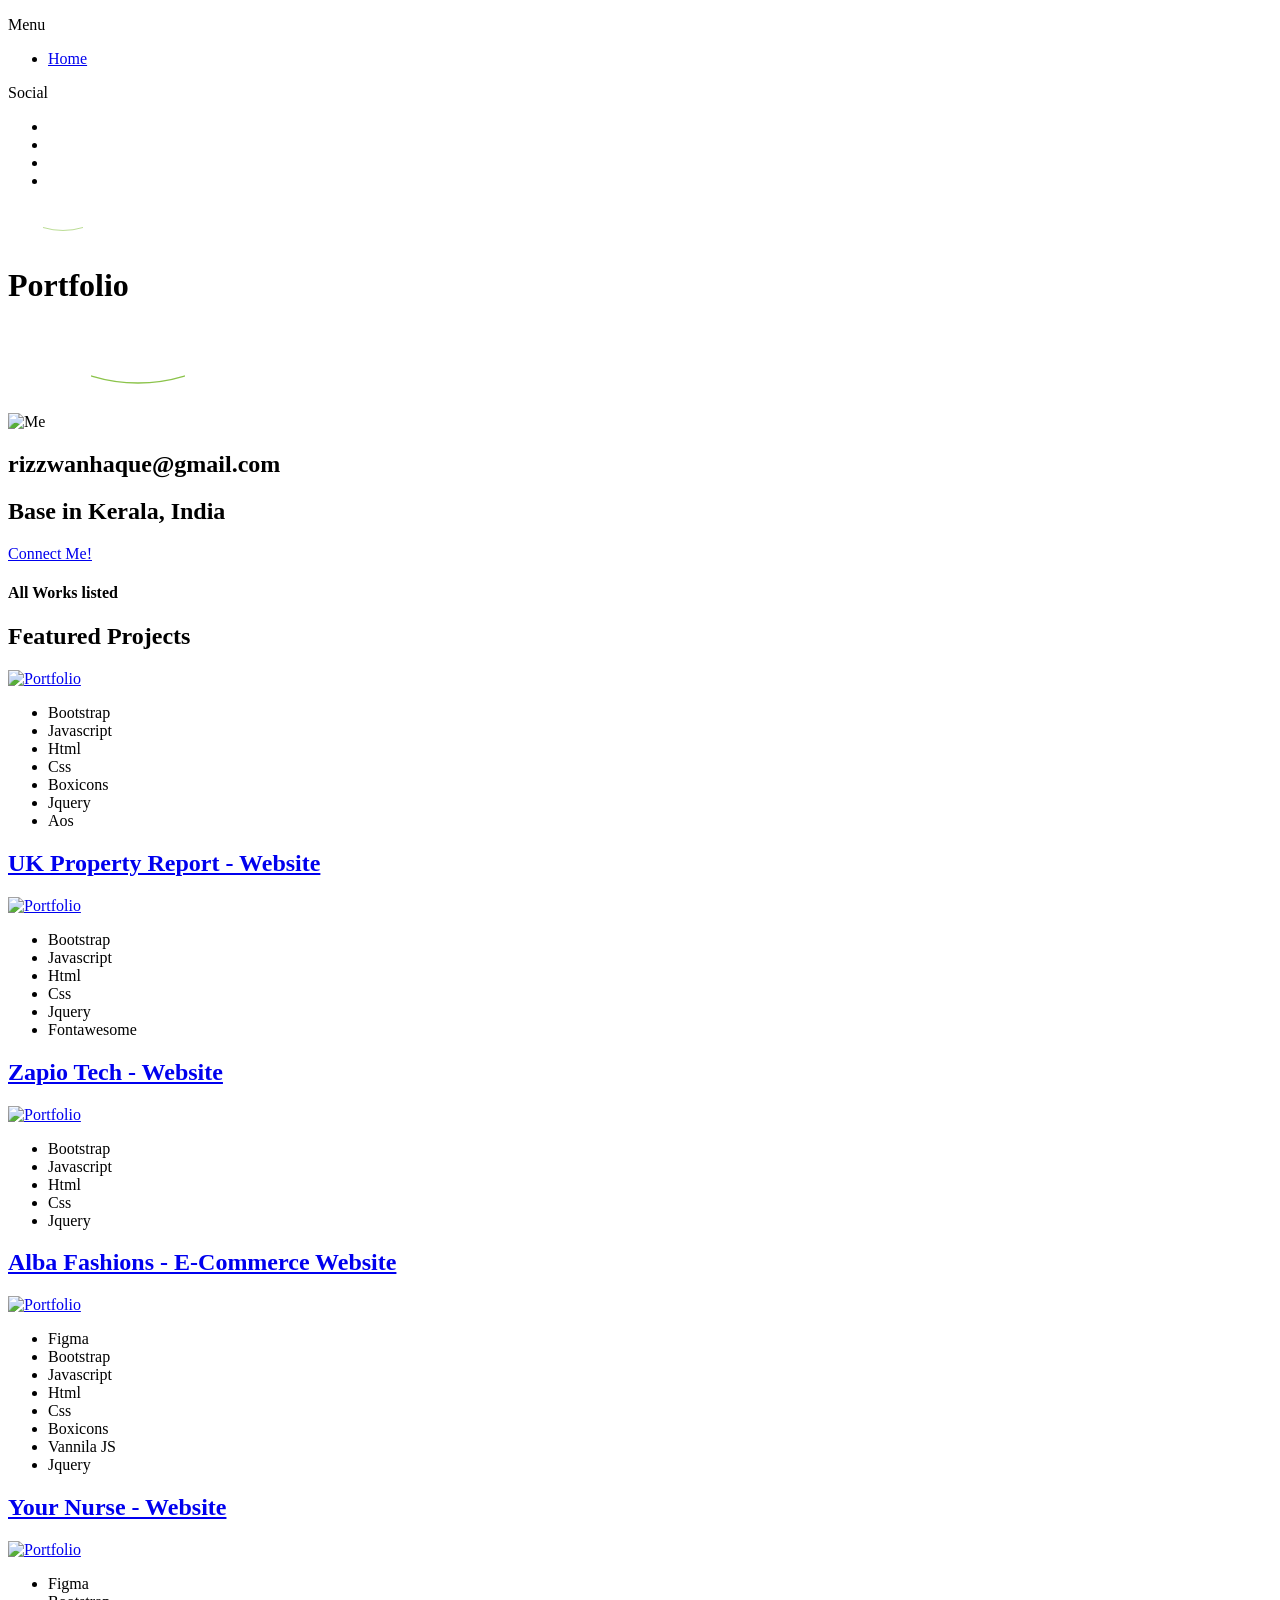
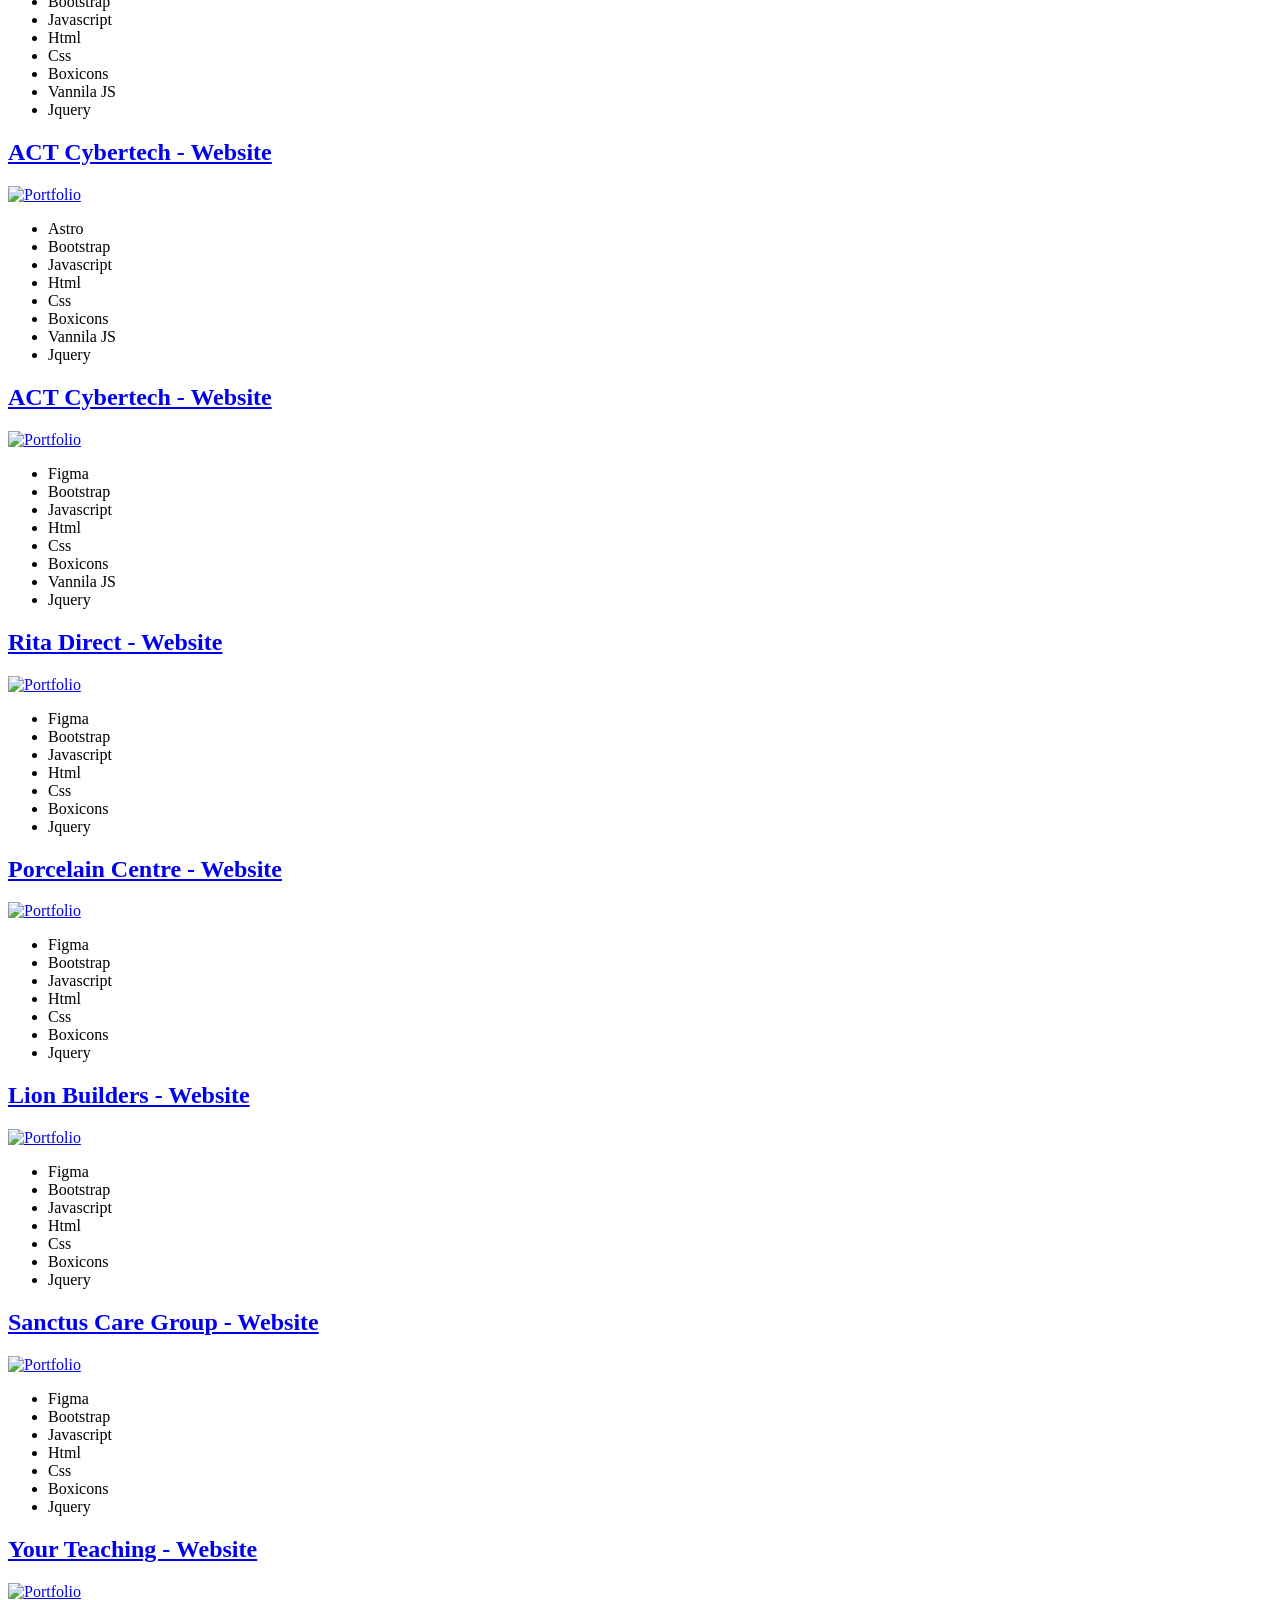
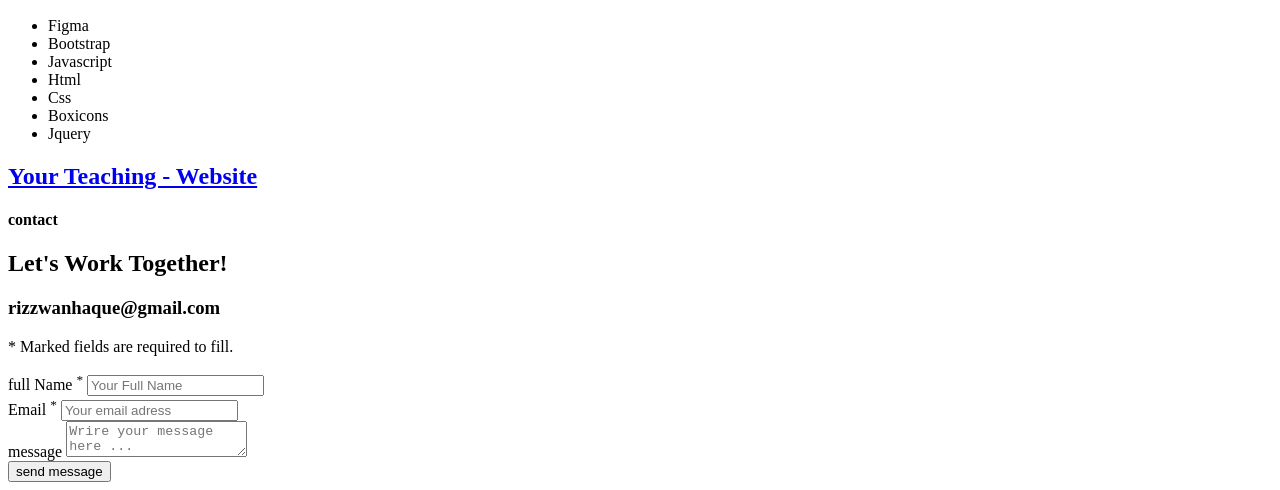
==== all-works.html @ bae203f4 "Add files via upload" ====
<!DOCTYPE html>
<html lang="en">


<head>
    <meta charset="UTF-8">
    <meta http-equiv="X-UA-Compatible" content="IE=edge">
    <meta name="viewport" content="width=device-width, initial-scale=1.0">
    <title>Rizwan Haque</title>
    <link rel="icon" type="image/x-icon" href="assets/images/favicon.png">

    <!-- Font -->
    <link rel="preconnect" href="https://fonts.googleapis.com/">
    <link rel="preconnect" href="https://fonts.gstatic.com/" crossorigin>
    <link href="https://fonts.googleapis.com/css2?family=Inter:wght@100;200;300;400;500;600;700;800;900&amp;display=swap" rel="stylesheet">

    <!-- Stylesheet -->
    <link rel="stylesheet" href="../../../maxst.icons8.com/vue-static/landings/line-awesome/line-awesome/1.3.0/css/line-awesome.min.css">
    <link href="assets/css/bootstrap.min.css" rel="stylesheet">
    <link rel="stylesheet" href="assets/css/owl.carousel.min.css">
    <link rel="stylesheet" href="assets/css/owl.theme.default.min.css">
    <link rel="stylesheet" href="assets/css/animate.min.css">
    <link rel="stylesheet" href="assets/css/smooth-scrollbar.css">
    <link rel="stylesheet" href="assets/css/lightbox.min.css">

    <link rel="stylesheet" href="assets/css/style.css">
    <link rel="stylesheet" href="assets/css/responsive.css">

</head>
<body class="home6-page">

    <div class="page-loader">
        <div class="bounceball"></div>
    </div>

    <span class="icon-menu">
        <span class="bar"></span>
        <span class="bar"></span>
    </span>


    <div class="responsive-sidebar-menu">
        <div class="overlay"></div>
        <div class="sidebar-menu-inner">
            <div class="menu-wrap">
                <p>Menu</p>
                <ul class="menu scroll-nav-responsive d-flex">
                    <li>
                        <a class="scroll-to" href="index.html">
                            <i class="las la-home"></i> <span>Home</span>
                        </a>
                    </li>
                   
                </ul>
            </div>

            <div class="sidebar-social">
                <p>Social</p>
                <ul class="social-links d-flex align-items-center">
                    <li>
                        <a href="https://www.linkedin.com/in/rizwanul-haque-821b22194/"><i class="lab la-linkedin"></i></a>
                    </li>
                    <li>
                        <a href="https://www.behance.net/rizwanriz1"><i class="lab la-behance-square"></i></a> 
                    </li>
                    <li>
                        <a href="https://www.instagram.com/rizzwan_haque/"><i class="lab la-instagram"></i></a>
                    </li>
                    <li>
                        <a href="https://www.facebook.com/riswan.wan.92560/"><i class="lab la-facebook-square"></i></a>
                    </li>
                </ul>
            </div>
        </div>
    </div>

    

    <div class="left-sidebar">
        <div class="sidebar-header d-flex align-items-center justify-content-between">

   <a href="index.html">

           <svg width="110"  viewBox="0 0 560 180" xmlns="http://www.w3.org/2000/svg">

  <!-- Rizwan Signature -->
  <text x="50%" y="90"
        text-anchor="middle"
        fill="#fff"
        font-size="72"
        font-family="Brush Script MT, Segoe Script, cursive"
        font-weight="500">
    Rizwan
  </text>


  <path d="M180 110 Q280 140 380 110"
        stroke="#8BC34A"
        stroke-width="3"
        fill="none"
        stroke-linecap="round"/>

 
  <text x="50%" y="145"
        text-anchor="middle"
        fill="#6B7280"
        font-size="16"
        font-family="Poppins, Arial, sans-serif"
        letter-spacing="4">

  </text>

</svg>
    </a>      

<h1>Portfolio</h1>
<!-- <span class="designation">Framer Designer & Developer</span> -->
        </div>
        
    </div>

    <main class="drake-main">
        <div id="smooth-wrapper">
            <div id="smooth-content">

                <div class="left-sidebar">
                    <div class="sidebar-header d-flex align-items-center justify-content-between">

                        <a href="index.html">
                        <svg width="260"  viewBox="0 0 560 180" xmlns="http://www.w3.org/2000/svg">

  <!-- Rizwan Signature -->
  <text x="50%" y="90"
        text-anchor="middle"
        fill="#fff"
        font-size="72"
        font-family="Brush Script MT, Segoe Script, cursive"
        font-weight="500">
    Rizwan
  </text>


  <path d="M180 110 Q280 140 380 110"
        stroke="#8BC34A"
        stroke-width="3"
        fill="none"
        stroke-linecap="round"/>

 
  <text x="50%" y="145"
        text-anchor="middle"
        fill="#6B7280"
        font-size="16"
        font-family="Poppins, Arial, sans-serif"
        letter-spacing="4">

  </text>

</svg>
   </a>                   
                    </div>
                    <img class="me" src="assets/images/me.jpg" alt="Me">
                         <h2 class="email">rizzwanhaque@gmail.com</h2>
        <h2 class="address">Base in Kerala, India</h2>
                    <!-- <p class="copyright">&copy; </p> -->
      
                    <a href="#contact" class="theme-btn">
                        <i class="las la-envelope"></i> Connect Me!
                    </a>
                </div>

            
        
        
        
        
                
        
        
                <section class="portfolio-area page-section scroll-to-page" id="portfolio">
                    <div class="custom-container">
                        <div class="portfolio-content content-width">
                            <div class="section-header">
                                <h4 class="subtitle scroll-animation" data-animation="fade_from_left">
                                    <i class="las la-grip-vertical"></i> All Works listed
                                </h4>
                                <h1 class="scroll-animation" data-animation="fade_from_bottom">Featured <span>Projects</span></h1>
                            </div>
        
                            <div class="row portfolio-items">
                                <div class="col-md-12 scroll-animation" data-animation="fade_from_bottom">
                                    <div class="portfolio-item portfolio-full">
                                        <div class="portfolio-item-inner">
                                            <a href="https://www.ukpropertyreports.com/" target="_blank">
                                                <img src="assets/images/portfolio1.webp" alt="Portfolio">
                                            </a>
        
                                            <ul class="portfolio-categories">
                                                <li>
                                                    <span>Bootstrap</span>
                                                </li>
                                                <li>
                                                    <span>Javascript</span>
                                                </li>
                                                  <li>
                                                    <span>Html</span>
                                                </li>
                                                <li>
                                                    <span>Css</span>
                                                </li>
                                                  <li>
                                                    <span>Boxicons</span>
                                                </li>
                                                <li>
                                                    <span>Jquery</span>
                                                </li>
                                                 <li>
                                                    <span>Aos</span>
                                                </li>
                                            </ul>
                                        </div>
                                        <h2><a href="https://www.ukpropertyreports.com/" target="_blank">UK Property Report - Website</a></h2>
                                    </div>
                                </div>
        
        

 <div class="col-md-12 scroll-animation" data-animation="fade_from_right">
                                    <div class="portfolio-item portfolio-full">
                                        <div class="portfolio-item-inner">
                                            <a href="https://zapiotech.com/" target="_blank">
                                                <img src="assets/images/portfolio2.webp" alt="Portfolio">
                                            </a>
        
                                            <ul class="portfolio-categories">
                                                <li>
                                                    <span>Bootstrap</span>
                                                </li>
                                                <li>
                                                    <span>Javascript</span>
                                                </li>
                                                  <li>
                                                    <span>Html</span>
                                                </li>
                                                <li>
                                                    <span>Css</span>
                                                </li>
                                    
                                                <li>
                                                    <span>Jquery</span>
                                                </li>
                                                 <li>
                                                    <span>Fontawesome</span>
                                                </li>
                                            </ul>
                                        </div>
                                        <h2><a href="https://zapiotech.com/" target="_blank">Zapio Tech - Website</a></h2>
                                    </div>
                                </div>


 <div class="col-md-12 scroll-animation" data-animation="fade_from_left">
                                    <div class="portfolio-item portfolio-full">
                                        <div class="portfolio-item-inner">
                                            <a href="https://albafashions.com/" target="_blank"> 
                                                <img src="assets/images/portfolio3.webp" alt="Portfolio">
                                            </a>
        
                                            <ul class="portfolio-categories">
                                                <li>
                                                    <span>Bootstrap</span>
                                                </li>
                                                <li>
                                                    <span>Javascript</span>
                                                </li>
                                                  <li>
                                                    <span>Html</span>
                                                </li>
                                                <li>
                                                    <span>Css</span>
                                                </li>
                                         
                                                <li>
                                                    <span>Jquery</span>
                                                </li>
                                                
                                            </ul>
                                        </div>
                                        <h2><a href="https://albafashions.com/" target="_blank">Alba Fashions - E-Commerce Website</a></h2>
                                    </div>
                                </div>





                            <div class="col-md-12 scroll-animation" data-animation="fade_from_right">
                                    <div class="portfolio-item portfolio-full">
                                        <div class="portfolio-item-inner">
                                            <a href="https://www.yournurse.co.uk/" target="_blank"> 
                                                <img src="assets/images/portfolio4.webp" alt="Portfolio">
                                            </a>
        
                                            <ul class="portfolio-categories">
                                                 <li>
                                                    <span>Figma</span>
                                                </li>
                                                <li>
                                                    <span>Bootstrap</span>
                                                </li>
                                                <li>
                                                    <span>Javascript</span>
                                                </li>
                                                  <li>
                                                    <span>Html</span>
                                                </li>
                                                <li>
                                                    <span>Css</span>
                                                </li>
                                            <li>
                                                    <span>Boxicons</span>
                                                </li>
                                                 <li>
                                                    <span>Vannila JS</span>
                                                </li>
                                                <li>
                                                    <span>Jquery</span>
                                                </li>
                                                
                                            </ul>
                                        </div>
                                        <h2><a href="https://www.yournurse.co.uk/" target="_blank">Your Nurse - Website</a></h2>
                                    </div>
                                </div>    

                            <div class="col-md-12 scroll-animation" data-animation="fade_from_left">
                                    <div class="portfolio-item portfolio-full">
                                        <div class="portfolio-item-inner">
                                            <a href="https://actcybertech.com/" target="_blank"> 
                                                <img src="assets/images/portfolio5.webp" alt="Portfolio">
                                            </a>
        
                                            <ul class="portfolio-categories">
                                                <li>
                                                    <span>Figma</span>
                                                </li>

                                                <li>
                                                    <span>Bootstrap</span>
                                                </li>
                                                <li>
                                                    <span>Javascript</span>
                                                </li>
                                                  <li>
                                                    <span>Html</span>
                                                </li>
                                                <li>
                                                    <span>Css</span>
                                                </li>
                                            <li>
                                                    <span>Boxicons</span>
                                                </li>
                                                 <li>
                                                    <span>Vannila JS</span>
                                                </li>
                                                <li>
                                                    <span>Jquery</span>
                                                </li>
                                                
                                            </ul>
                                        </div>
                                        <h2><a href="https://actcybertech.com/" target="_blank">ACT Cybertech - Website</a></h2>
                                    </div>
                                </div>    



<div class="col-md-12 scroll-animation" data-animation="fade_from_left">
                                    <div class="portfolio-item portfolio-full">
                                        <div class="portfolio-item-inner">
                                            <a href="https://www.designdirect.io/" target="_blank"> 
                                                <img src="assets/images/portfolio12.webp" alt="Portfolio">
                                            </a>
        
                                            <ul class="portfolio-categories">
                                               
                                                   <li>
                                                    <span>Astro</span>
                                                </li>

                                                <li>
                                                    <span>Bootstrap</span>
                                                </li>
                                                <li>
                                                    <span>Javascript</span>
                                                </li>
                                                  <li>
                                                    <span>Html</span>
                                                </li>
                                                <li>
                                                    <span>Css</span>
                                                </li>
                                            <li>
                                                    <span>Boxicons</span>
                                                </li>
                                                 <li>
                                                    <span>Vannila JS</span>
                                                </li>
                                                <li>
                                                    <span>Jquery</span>
                                                </li>
                                                
                                            </ul>
                                        </div>
                                        <h2><a href="https://www.designdirect.io/" target="_blank">ACT Cybertech - Website</a></h2>
                                    </div>
                                </div>   


                                <div class="col-md-12 scroll-animation" data-animation="fade_from_right">
                                    <div class="portfolio-item portfolio-full">
                                        <div class="portfolio-item-inner">
                                            <a href="https://www.ritadirect.com/" target="_blank"> 
                                                <img src="assets/images/portfolio6.webp" alt="Portfolio">
                                            </a>
        
                                            <ul class="portfolio-categories">
                                                <li>
                                                    <span>Figma</span>
                                                </li>

                                                <li>
                                                    <span>Bootstrap</span>
                                                </li>
                                                <li>
                                                    <span>Javascript</span>
                                                </li>
                                                  <li>
                                                    <span>Html</span>
                                                </li>
                                                <li>
                                                    <span>Css</span>
                                                </li>
                                            <li>
                                                    <span>Boxicons</span>
                                                </li>
                                                 <li>
                                                    <span>Vannila JS</span>
                                                </li>
                                                <li>
                                                    <span>Jquery</span>
                                                </li>
                                                
                                            </ul>
                                        </div>
                                        <h2><a href="https://www.ritadirect.com/" target="_blank">Rita Direct - Website</a></h2>
                                    </div>
                                </div>   






                                <div class="col-md-12 scroll-animation" data-animation="fade_from_left">
                                    <div class="portfolio-item portfolio-full">
                                        <div class="portfolio-item-inner">
                                            <a href="#" target="_blank"> 
                                                <img src="assets/images/portfolio7.webp" alt="Portfolio">
                                            </a>
        
                                            <ul class="portfolio-categories">
                                                <li>
                                                    <span>Figma</span>
                                                </li>

                                                <li>
                                                    <span>Bootstrap</span>
                                                </li>
                                                <li>
                                                    <span>Javascript</span>
                                                </li>
                                                  <li>
                                                    <span>Html</span>
                                                </li>
                                                <li>
                                                    <span>Css</span>
                                                </li>
                                            <li>
                                                    <span>Boxicons</span>
                                                </li>
                                              
                                                <li>
                                                    <span>Jquery</span>
                                                </li>
                                                
                                            </ul>
                                        </div>
                                        <h2><a href="#" target="_blank">Porcelain Centre - Website</a></h2>
                                    </div>
                                </div>   








     <div class="col-md-12 scroll-animation" data-animation="fade_from_right">
                                    <div class="portfolio-item portfolio-full">
                                        <div class="portfolio-item-inner">
                                            <a href="#" target="_blank"> 
                                                <img src="assets/images/portfolio8.webp" alt="Portfolio">
                                            </a>
        
                                            <ul class="portfolio-categories">
                                                <li>
                                                    <span>Figma</span>
                                                </li>

                                                <li>
                                                    <span>Bootstrap</span>
                                                </li>
                                                <li>
                                                    <span>Javascript</span>
                                                </li>
                                                  <li>
                                                    <span>Html</span>
                                                </li>
                                                <li>
                                                    <span>Css</span>
                                                </li>
                                            <li>
                                                    <span>Boxicons</span>
                                                </li>
                                               
                                                <li>
                                                    <span>Jquery</span>
                                                </li>
                                                
                                            </ul>
                                        </div>
                                        <h2><a href="#" target="_blank">Lion Builders - Website</a></h2>
                                    </div>
                                </div>   




<div class="col-md-12 scroll-animation" data-animation="fade_from_left">
                                    <div class="portfolio-item portfolio-full">
                                        <div class="portfolio-item-inner">
                                            <a href="https://sanctuscare.co.uk/" target="_blank"> 
                                                <img src="assets/images/portfolio11.webp" alt="Portfolio">
                                            </a>
        
                                            <ul class="portfolio-categories">
                                                <li>
                                                    <span>Figma</span>
                                                </li>

                                                <li>
                                                    <span>Bootstrap</span>
                                                </li>
                                                <li>
                                                    <span>Javascript</span>
                                                </li>
                                                  <li>
                                                    <span>Html</span>
                                                </li>
                                                <li>
                                                    <span>Css</span>
                                                </li>
                                            <li>
                                                    <span>Boxicons</span>
                                                </li>
                                               
                                                <li>
                                                    <span>Jquery</span>
                                                </li>
                                                
                                            </ul>
                                        </div>
                                        <h2><a href="https://sanctuscare.co.uk/" target="_blank">Sanctus Care Group - Website</a></h2>
                                    </div>
                                </div>   


                           
     <div class="col-md-12 scroll-animation" data-animation="fade_from_right">
                                    <div class="portfolio-item portfolio-full">
                                        <div class="portfolio-item-inner">
                                            <a href="https://yourteaching.co.uk/" target="_blank"> 
                                                <img src="assets/images/portfolio10.webp" alt="Portfolio">
                                            </a>
        
                                            <ul class="portfolio-categories">
                                                <li>
                                                    <span>Figma</span>
                                                </li>

                                                <li>
                                                    <span>Bootstrap</span>
                                                </li>
                                                <li>
                                                    <span>Javascript</span>
                                                </li>
                                                  <li>
                                                    <span>Html</span>
                                                </li>
                                                <li>
                                                    <span>Css</span>
                                                </li>
                                            <li>
                                                    <span>Boxicons</span>
                                                </li>
                                               
                                                <li>
                                                    <span>Jquery</span>
                                                </li>
                                                
                                            </ul>
                                        </div>
                                        <h2><a href="https://yourteaching.co.uk/" target="_blank">Your Teaching - Website</a></h2>
                                    </div>
                                </div>   






  
<div class="col-md-12 scroll-animation" data-animation="fade_from_right">
                                    <div class="portfolio-item portfolio-full">
                                        <div class="portfolio-item-inner">
                                            <a href="https://www.labelorbit.co.uk/" target="_blank"> 
                                                <img src="assets/images/portfolio9.webp" alt="Portfolio">
                                            </a>
        
                                            <ul class="portfolio-categories">
                                                <li>
                                                    <span>Figma</span>
                                                </li>

                                                <li>
                                                    <span>Bootstrap</span>
                                                </li>
                                                <li>
                                                    <span>Javascript</span>
                                                </li>
                                                  <li>
                                                    <span>Html</span>
                                                </li>
                                                <li>
                                                    <span>Css</span>
                                                </li>
                                            <li>
                                                    <span>Boxicons</span>
                                                </li>
                                               
                                                <li>
                                                    <span>Jquery</span>
                                                </li>
                                                
                                            </ul>
                                        </div>
                                        <h2><a href="https://www.labelorbit.co.uk/" target="_blank">Your Teaching - Website</a></h2>
                                    </div>
                                </div>   



        
            
                            </div>
        
                        </div>
                    </div>
                </section>
        
        
            

                <section class="contact-area page-section scroll-content" id="contact">
                    <div class="custom-container">
                        <div class="contact-content content-width">
                            <div class="section-header">
                                <h4 class="subtitle scroll-animation" data-animation="fade_from_bottom">
                                    <i class="las la-dollar-sign"></i> contact
                                </h4>
                                <h1 class="scroll-animation" data-animation="fade_from_bottom">Let's Work <span>Together!</span></h1>
                            </div>
                            <h3 class="scroll-animation" data-animation="fade_from_bottom">rizzwanhaque@gmail.com</h3>
                            <p id="required-msg">* Marked fields are required to fill.</p>

                            <form class="contact-form scroll-animation" data-animation="fade_from_bottom" method="POST" action="https://wpriverthemes.com/HTML/drake/mailer.php">
                                <div class="alert alert-success messenger-box-contact__msg" style="display: none" role="alert">
                                    Your message was sent successfully.
                                </div>
                                <div class="row">
                                    <div class="col-md-6">
                                        <div class="input-group">
                                            <label for="full-name">full Name <sup>*</sup></label>
                                            <input type="text" name="full-name" id="full-name" placeholder="Your Full Name">
                                        </div>
                                    </div>
                                    <div class="col-md-6">
                                        <div class="input-group">
                                            <label for="email">Email <sup>*</sup></label>
                                            <input type="email" name="email" id="email" placeholder="Your email adress">
                                        </div>
                                    </div>
                                    <!-- <div class="col-md-6">
                                        <div class="input-group">
                                            <label for="phone-number">phone <span>(optional)</span></label>
                                            <input type="text" name="phone-number" id="phone-number" placeholder="Your number phone">
                                        </div>
                                    </div> -->
                                    <!-- <div class="col-md-6">
                                        <div class="input-group">
                                            <label for="subject">subject <sup>*</sup></label>
                                            <select name="subject" id="subject">
                                                <option value="">Select a subject</option>
                                                <option value="subject1">Subject 1</option>
                                                <option value="subject2">Subject 2</option>
                                                <option value="subject3">Subject 3</option>
                                            </select>
                                        </div>
                                    </div> -->
                           
                                    <div class="col-md-12">
                                        <div class="input-group">
                                            <label for="message">message</label>
                                            <textarea name="message" id="message" placeholder="Wrire your message here ..."></textarea>
                                        </div>
                                    </div>
                              
                                    <div class="col-md-12">
                                        <div class="input-group submit-btn-wrap">
                                            <button class="theme-btn" name="submit" type="submit" id="submit-form">send message</button>
                                        </div>
                                    </div>
                                </div>
                            </form>

                        </div>
                    </div>
                </section>
            </div>
        </div>
    </main>
    

    <script src="assets/js/jquery.js"></script>
    <script src="assets/js/bootstrap.bundle.min.js"></script>
    <script src="assets/js/gsap.min.js"></script>
    <script src="assets/js/ScrollTrigger.min.js"></script>
    <script src="assets/js/ScrollToPlugin.min.js"></script>
    <script src="assets/js/lightbox.min.js"></script>
    
    <script src="assets/js/main.js"></script>
    <script src="assets/js/ajax-form.js"></script>
</body>

</html>
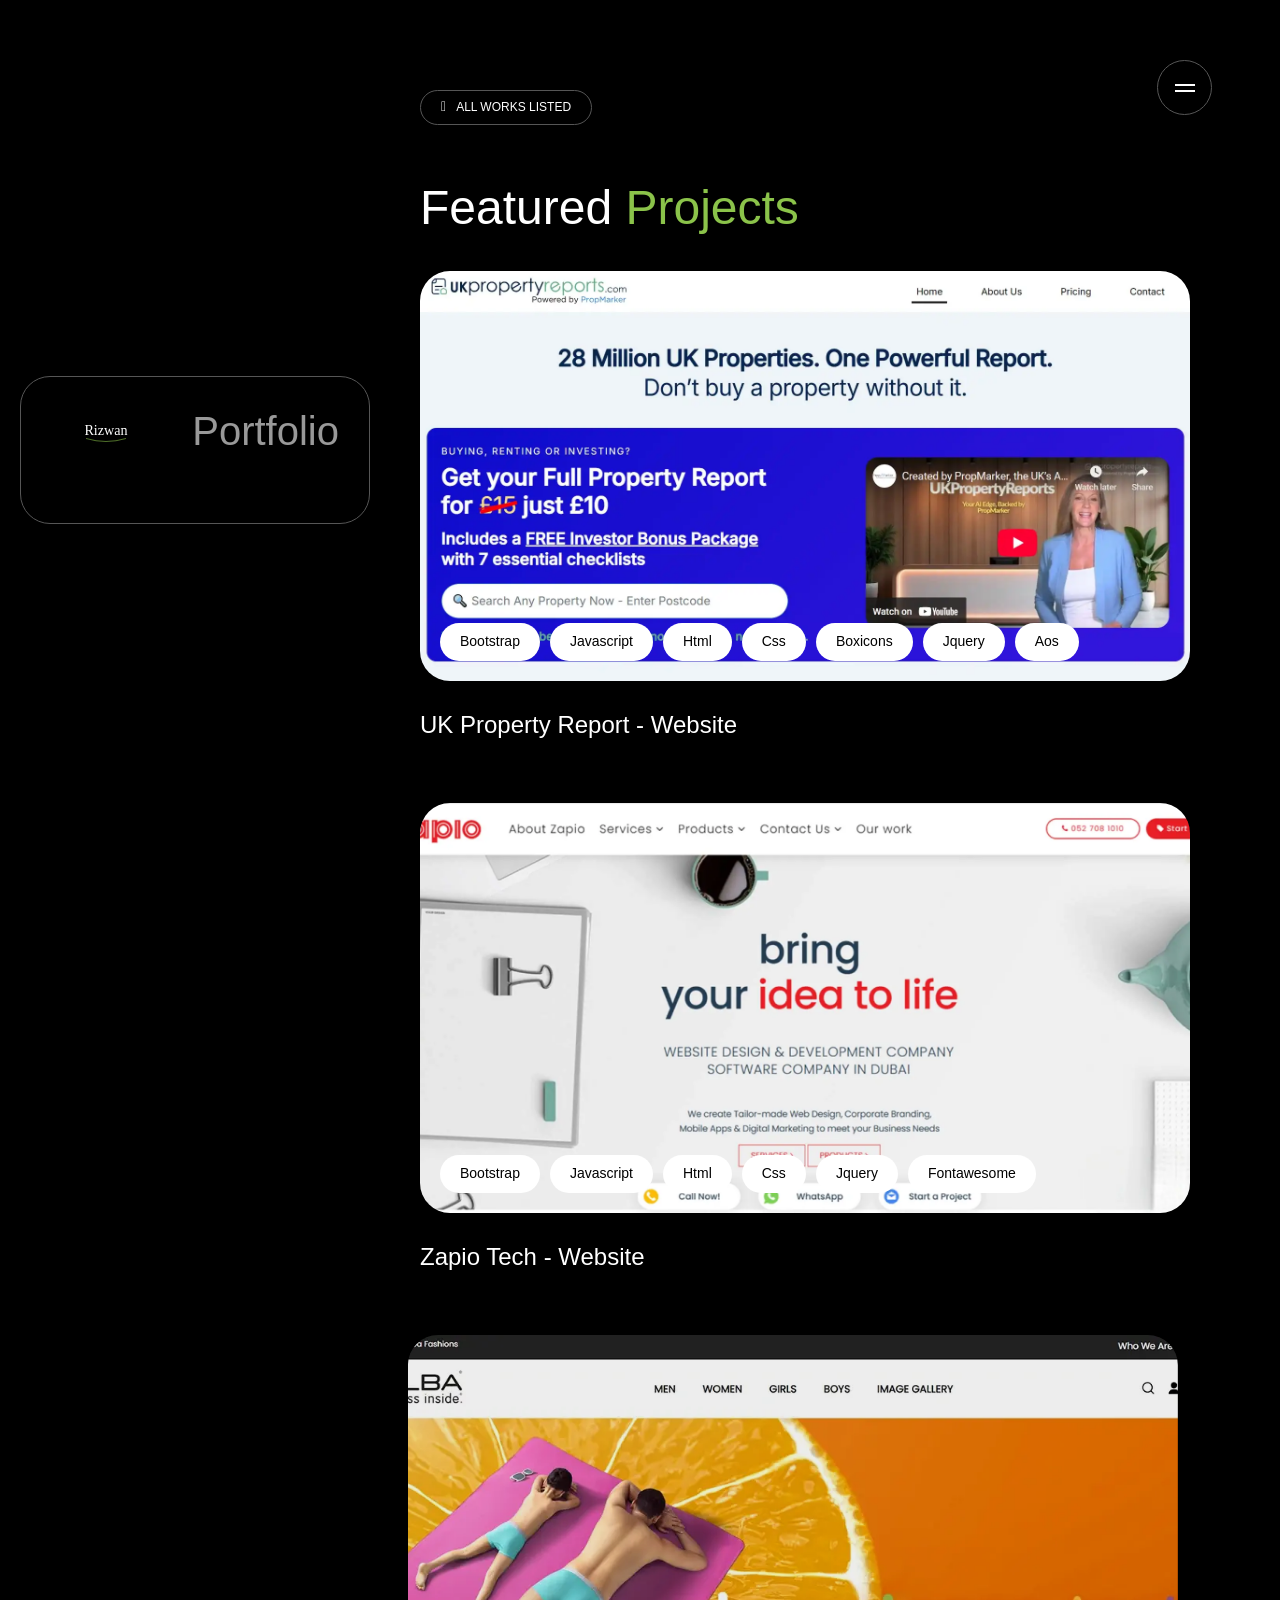
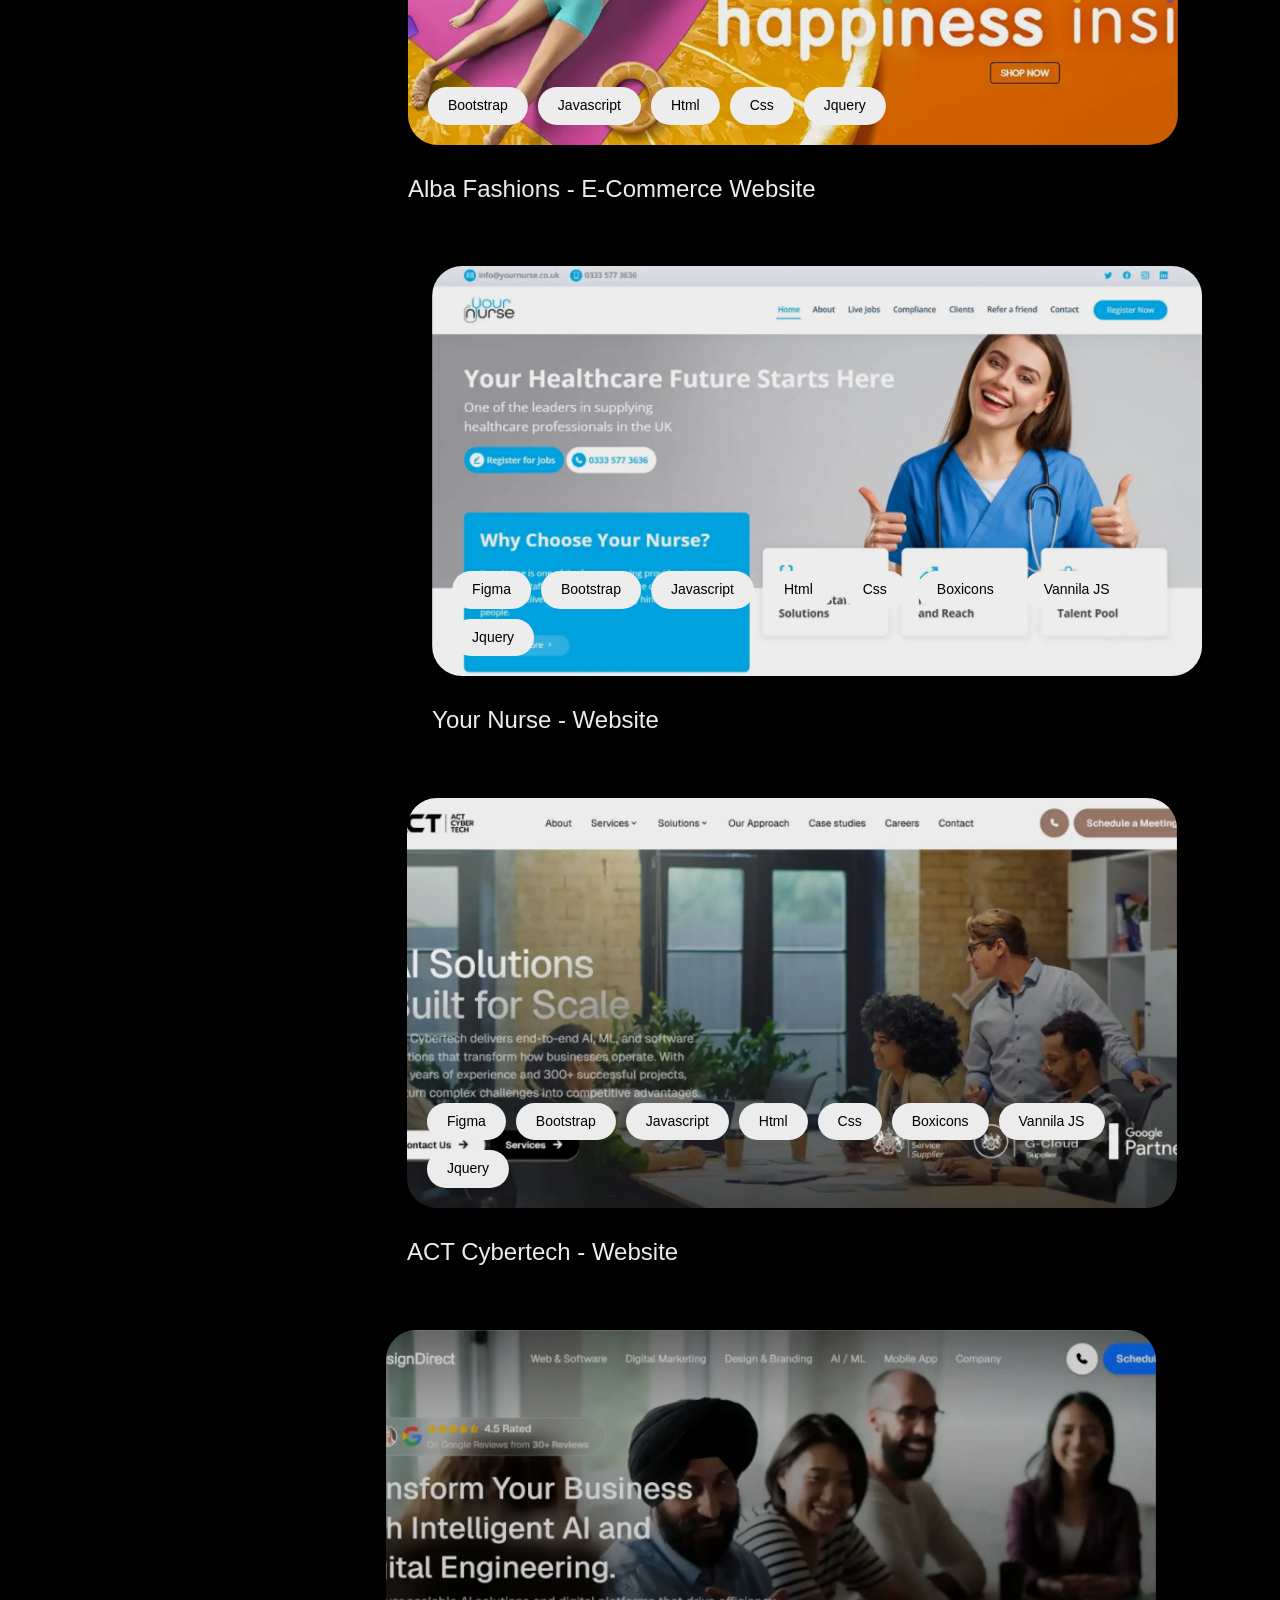
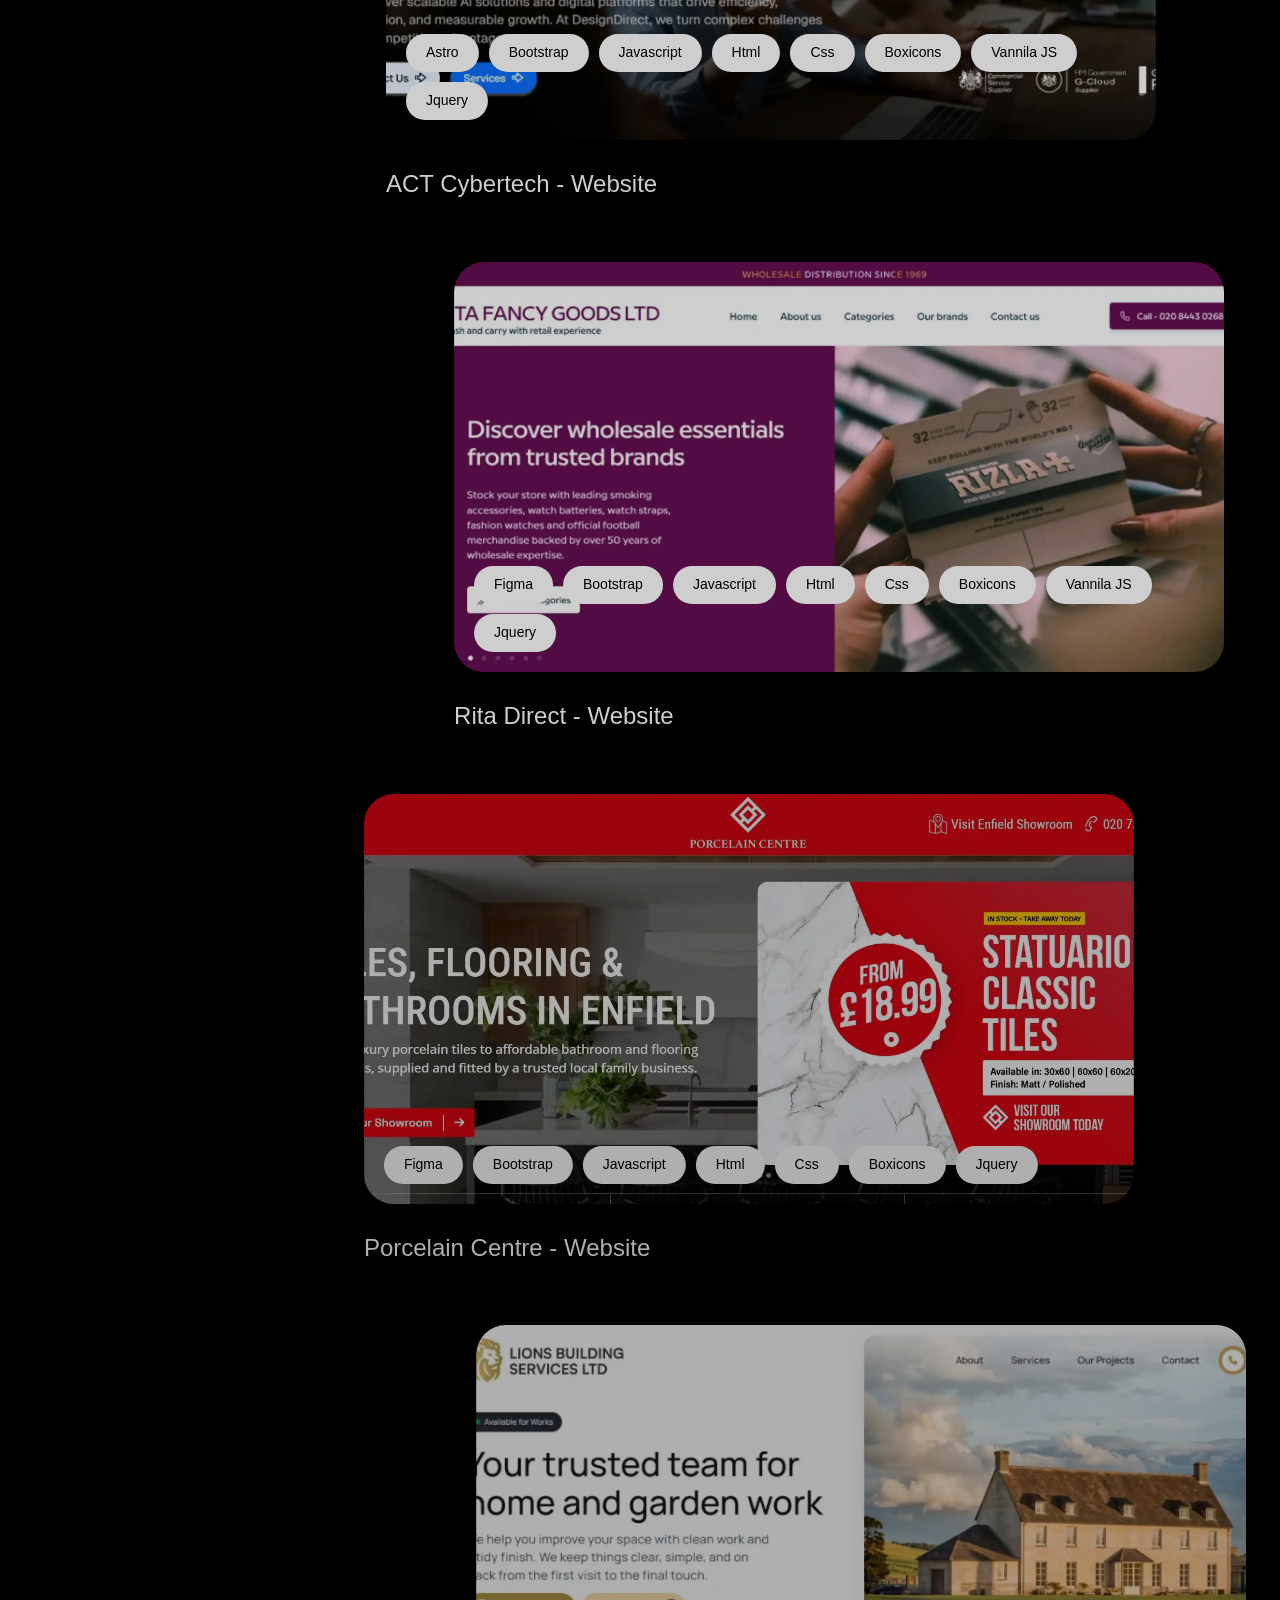
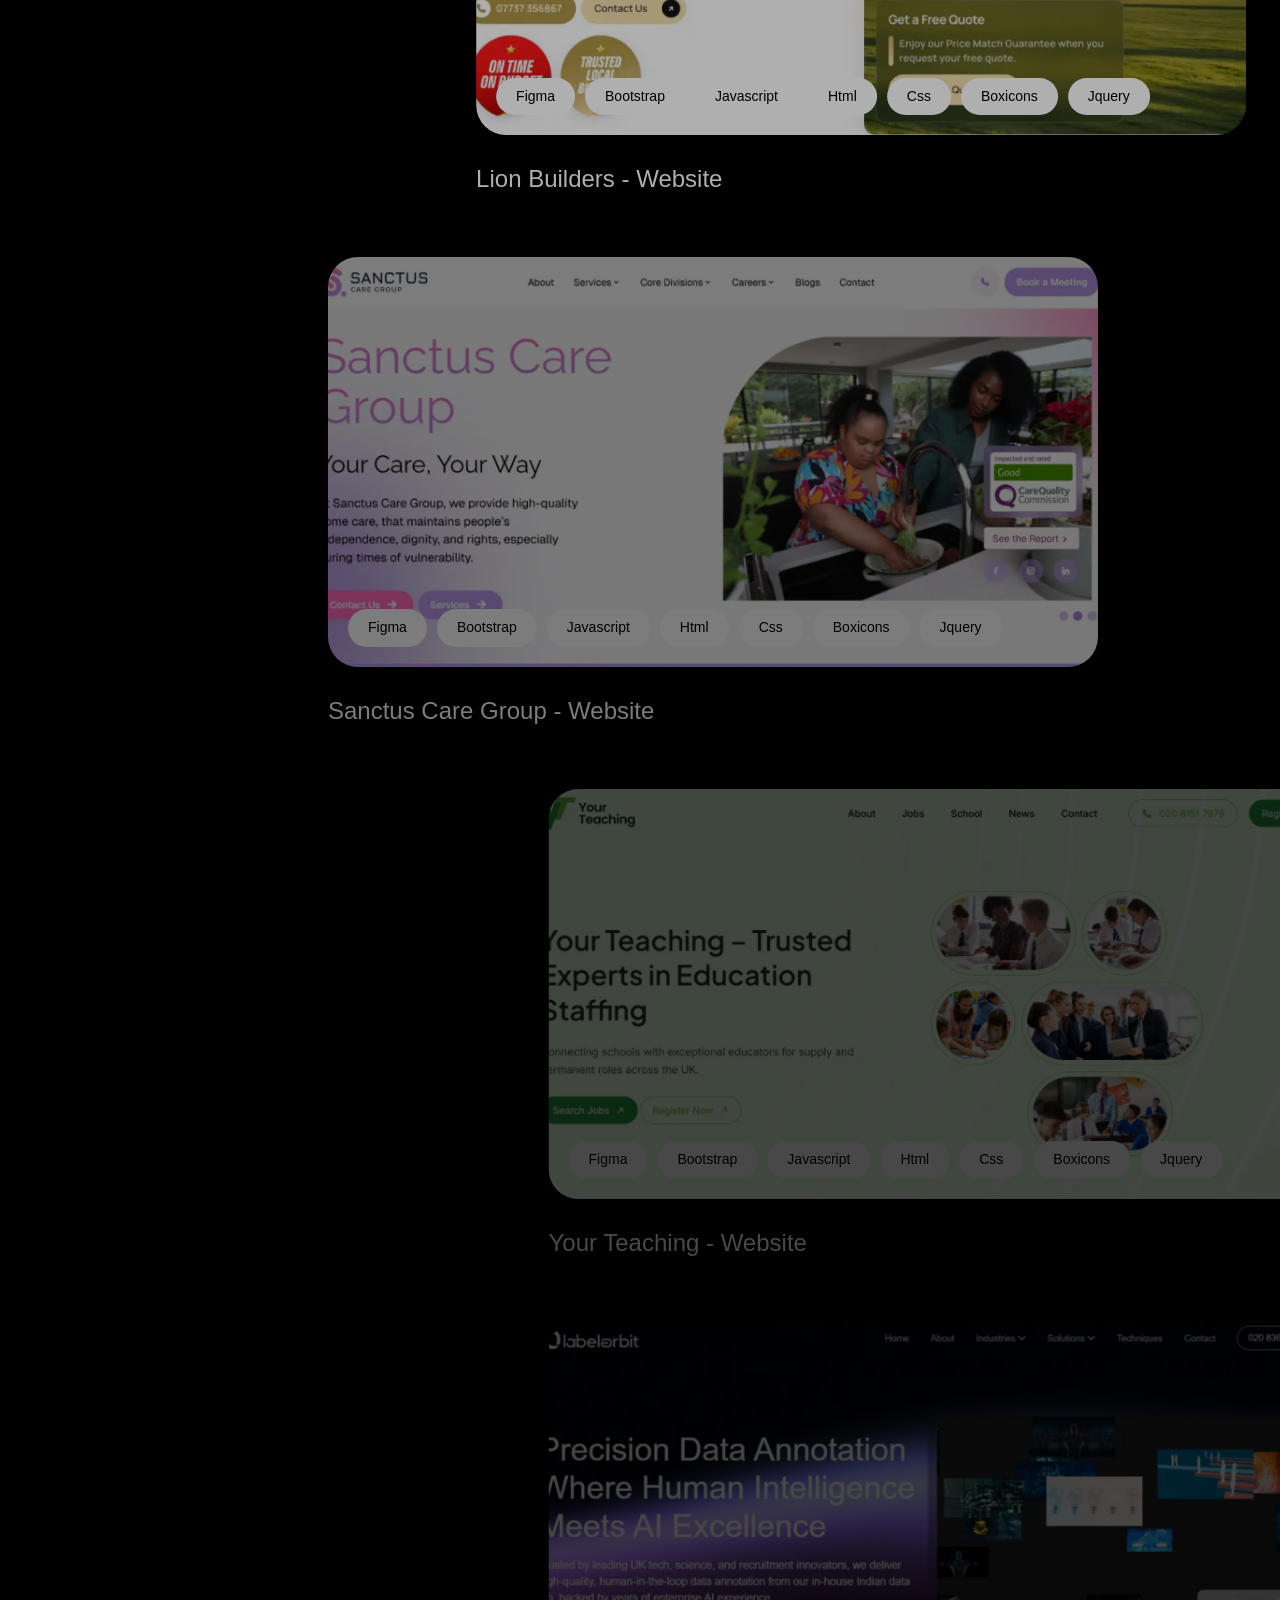
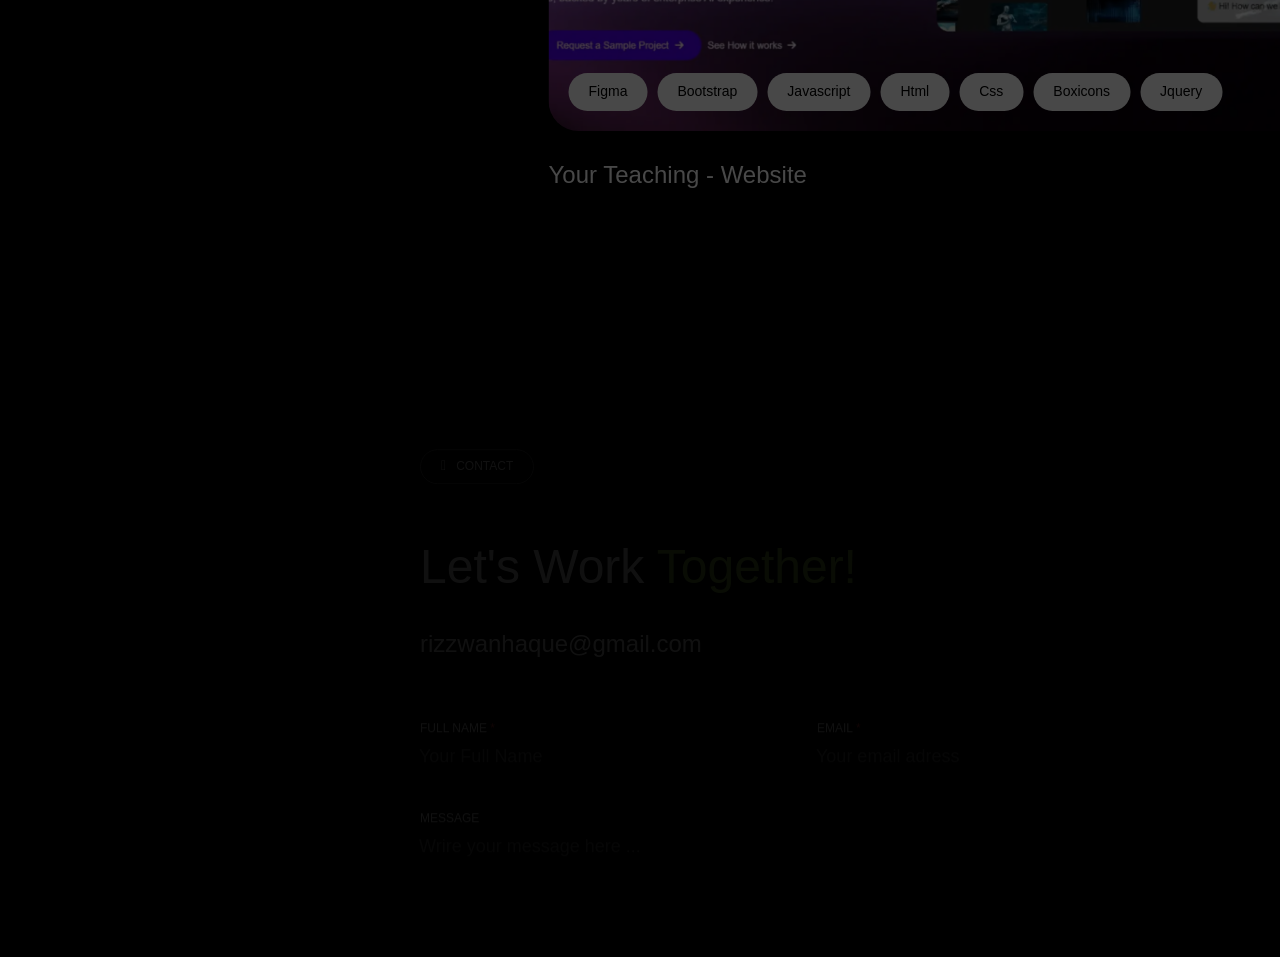
==== commit 2d02b660: "Add files via upload" ====
--- a/all-works.html
+++ b/all-works.html
@@ -15,7 +15,9 @@
     <link href="https://fonts.googleapis.com/css2?family=Inter:wght@100;200;300;400;500;600;700;800;900&amp;display=swap" rel="stylesheet">
 
     <!-- Stylesheet -->
-    <link rel="stylesheet" href="../../../maxst.icons8.com/vue-static/landings/line-awesome/line-awesome/1.3.0/css/line-awesome.min.css">
+    
+   
+      <link href="assets/css/line-awesome.min.css" rel="stylesheet">
     <link href="assets/css/bootstrap.min.css" rel="stylesheet">
     <link rel="stylesheet" href="assets/css/owl.carousel.min.css">
     <link rel="stylesheet" href="assets/css/owl.theme.default.min.css">
--- a/assets/css/line-awesome.min.css
+++ b/assets/css/line-awesome.min.css
@@ -0,0 +1,6600 @@
+.la,
+.lab,
+.lad,
+.lal,
+.lar,
+.las {
+  -moz-osx-font-smoothing: grayscale;
+  -webkit-font-smoothing: antialiased;
+  display: inline-block;
+  font-style: normal;
+  font-variant: normal;
+  text-rendering: auto;
+  line-height: 1;
+}
+.la-lg {
+  font-size: 1.33333em;
+  line-height: 0.75em;
+  vertical-align: -0.0667em;
+}
+.la-xs {
+  font-size: 0.75em;
+}
+.la-sm {
+  font-size: 0.875em;
+}
+.la-1x {
+  font-size: 1em;
+}
+.la-2x {
+  font-size: 2em;
+}
+.la-3x {
+  font-size: 3em;
+}
+.la-4x {
+  font-size: 4em;
+}
+.la-5x {
+  font-size: 5em;
+}
+.la-6x {
+  font-size: 6em;
+}
+.la-7x {
+  font-size: 7em;
+}
+.la-8x {
+  font-size: 8em;
+}
+.la-9x {
+  font-size: 9em;
+}
+.la-10x {
+  font-size: 10em;
+}
+.la-fw {
+  text-align: center;
+  width: 1.25em;
+}
+.la-ul {
+  list-style-type: none;
+  margin-left: 2.5em;
+  padding-left: 0;
+}
+.la-ul > li {
+  position: relative;
+}
+.la-li {
+  left: -2em;
+  position: absolute;
+  text-align: center;
+  width: 2em;
+  line-height: inherit;
+}
+.la-border {
+  border: solid 0.08em #eee;
+  border-radius: 0.1em;
+  padding: 0.2em 0.25em 0.15em;
+}
+.la-pull-left {
+  float: left;
+}
+.la-pull-right {
+  float: right;
+}
+.la.la-pull-left,
+.lab.la-pull-left,
+.lal.la-pull-left,
+.lar.la-pull-left,
+.las.la-pull-left {
+  margin-right: 0.3em;
+}
+.la.la-pull-right,
+.lab.la-pull-right,
+.lal.la-pull-right,
+.lar.la-pull-right,
+.las.la-pull-right {
+  margin-left: 0.3em;
+}
+.la-spin {
+  -webkit-animation: la-spin 2s infinite linear;
+  animation: la-spin 2s infinite linear;
+}
+.la-pulse {
+  -webkit-animation: la-spin 1s infinite steps(8);
+  animation: la-spin 1s infinite steps(8);
+}
+@-webkit-keyframes la-spin {
+  0% {
+    -webkit-transform: rotate(0);
+    transform: rotate(0);
+  }
+  100% {
+    -webkit-transform: rotate(360deg);
+    transform: rotate(360deg);
+  }
+}
+@keyframes la-spin {
+  0% {
+    -webkit-transform: rotate(0);
+    transform: rotate(0);
+  }
+  100% {
+    -webkit-transform: rotate(360deg);
+    transform: rotate(360deg);
+  }
+}
+.la-rotate-90 {
+  -webkit-transform: rotate(90deg);
+  transform: rotate(90deg);
+}
+.la-rotate-180 {
+  -webkit-transform: rotate(180deg);
+  transform: rotate(180deg);
+}
+.la-rotate-270 {
+  -webkit-transform: rotate(270deg);
+  transform: rotate(270deg);
+}
+.la-flip-horizontal {
+  -webkit-transform: scale(-1, 1);
+  transform: scale(-1, 1);
+}
+.la-flip-vertical {
+  -webkit-transform: scale(1, -1);
+  transform: scale(1, -1);
+}
+.la-flip-both,
+.la-flip-horizontal.la-flip-vertical {
+  -webkit-transform: scale(-1, -1);
+  transform: scale(-1, -1);
+}
+:root .la-flip-both,
+:root .la-flip-horizontal,
+:root .la-flip-vertical,
+:root .la-rotate-180,
+:root .la-rotate-270,
+:root .la-rotate-90 {
+  -webkit-filter: none;
+  filter: none;
+}
+.la-stack {
+  display: inline-block;
+  height: 2em;
+  line-height: 2em;
+  position: relative;
+  vertical-align: middle;
+  width: 2.5em;
+}
+.la-stack-1x,
+.la-stack-2x {
+  left: 0;
+  position: absolute;
+  text-align: center;
+  width: 100%;
+}
+.la-stack-1x {
+  line-height: inherit;
+}
+.la-stack-2x {
+  font-size: 2em;
+}
+.la-inverse {
+  color: #fff;
+}
+.la-500px:before {
+  content: '\f26e';
+}
+.la-accessible-icon:before {
+  content: '\f368';
+}
+.la-accusoft:before {
+  content: '\f369';
+}
+.la-acquisitions-incorporated:before {
+  content: '\f6af';
+}
+.la-ad:before {
+  content: '\f641';
+}
+.la-address-book:before {
+  content: '\f2b9';
+}
+.la-address-card:before {
+  content: '\f2bb';
+}
+.la-adjust:before {
+  content: '\f042';
+}
+.la-adn:before {
+  content: '\f170';
+}
+.la-adobe:before {
+  content: '\f778';
+}
+.la-adversal:before {
+  content: '\f36a';
+}
+.la-affiliatetheme:before {
+  content: '\f36b';
+}
+.la-air-freshener:before {
+  content: '\f5d0';
+}
+.la-airbnb:before {
+  content: '\f834';
+}
+.la-algolia:before {
+  content: '\f36c';
+}
+.la-align-center:before {
+  content: '\f037';
+}
+.la-align-justify:before {
+  content: '\f039';
+}
+.la-align-left:before {
+  content: '\f036';
+}
+.la-align-right:before {
+  content: '\f038';
+}
+.la-alipay:before {
+  content: '\f642';
+}
+.la-allergies:before {
+  content: '\f461';
+}
+.la-amazon:before {
+  content: '\f270';
+}
+.la-amazon-pay:before {
+  content: '\f42c';
+}
+.la-ambulance:before {
+  content: '\f0f9';
+}
+.la-american-sign-language-interpreting:before {
+  content: '\f2a3';
+}
+.la-amilia:before {
+  content: '\f36d';
+}
+.la-anchor:before {
+  content: '\f13d';
+}
+.la-android:before {
+  content: '\f17b';
+}
+.la-angellist:before {
+  content: '\f209';
+}
+.la-angle-double-down:before {
+  content: '\f103';
+}
+.la-angle-double-left:before {
+  content: '\f100';
+}
+.la-angle-double-right:before {
+  content: '\f101';
+}
+.la-angle-double-up:before {
+  content: '\f102';
+}
+.la-angle-down:before {
+  content: '\f107';
+}
+.la-angle-left:before {
+  content: '\f104';
+}
+.la-angle-right:before {
+  content: '\f105';
+}
+.la-angle-up:before {
+  content: '\f106';
+}
+.la-angry:before {
+  content: '\f556';
+}
+.la-angrycreative:before {
+  content: '\f36e';
+}
+.la-angular:before {
+  content: '\f420';
+}
+.la-ankh:before {
+  content: '\f644';
+}
+.la-app-store:before {
+  content: '\f36f';
+}
+.la-app-store-ios:before {
+  content: '\f370';
+}
+.la-apper:before {
+  content: '\f371';
+}
+.la-apple:before {
+  content: '\f179';
+}
+.la-apple-alt:before {
+  content: '\f5d1';
+}
+.la-apple-pay:before {
+  content: '\f415';
+}
+.la-archive:before {
+  content: '\f187';
+}
+.la-archway:before {
+  content: '\f557';
+}
+.la-arrow-alt-circle-down:before {
+  content: '\f358';
+}
+.la-arrow-alt-circle-left:before {
+  content: '\f359';
+}
+.la-arrow-alt-circle-right:before {
+  content: '\f35a';
+}
+.la-arrow-alt-circle-up:before {
+  content: '\f35b';
+}
+.la-arrow-circle-down:before {
+  content: '\f0ab';
+}
+.la-arrow-circle-left:before {
+  content: '\f0a8';
+}
+.la-arrow-circle-right:before {
+  content: '\f0a9';
+}
+.la-arrow-circle-up:before {
+  content: '\f0aa';
+}
+.la-arrow-down:before {
+  content: '\f063';
+}
+.la-arrow-left:before {
+  content: '\f060';
+}
+.la-arrow-right:before {
+  content: '\f061';
+}
+.la-arrow-up:before {
+  content: '\f062';
+}
+.la-arrows-alt:before {
+  content: '\f0b2';
+}
+.la-arrows-alt-h:before {
+  content: '\f337';
+}
+.la-arrows-alt-v:before {
+  content: '\f338';
+}
+.la-artstation:before {
+  content: '\f77a';
+}
+.la-assistive-listening-systems:before {
+  content: '\f2a2';
+}
+.la-asterisk:before {
+  content: '\f069';
+}
+.la-asymmetrik:before {
+  content: '\f372';
+}
+.la-at:before {
+  content: '\f1fa';
+}
+.la-atlas:before {
+  content: '\f558';
+}
+.la-atlassian:before {
+  content: '\f77b';
+}
+.la-atom:before {
+  content: '\f5d2';
+}
+.la-audible:before {
+  content: '\f373';
+}
+.la-audio-description:before {
+  content: '\f29e';
+}
+.la-autoprefixer:before {
+  content: '\f41c';
+}
+.la-avianex:before {
+  content: '\f374';
+}
+.la-aviato:before {
+  content: '\f421';
+}
+.la-award:before {
+  content: '\f559';
+}
+.la-aws:before {
+  content: '\f375';
+}
+.la-baby:before {
+  content: '\f77c';
+}
+.la-baby-carriage:before {
+  content: '\f77d';
+}
+.la-backspace:before {
+  content: '\f55a';
+}
+.la-backward:before {
+  content: '\f04a';
+}
+.la-bacon:before {
+  content: '\f7e5';
+}
+.la-balance-scale:before {
+  content: '\f24e';
+}
+.la-balance-scale-left:before {
+  content: '\f515';
+}
+.la-balance-scale-right:before {
+  content: '\f516';
+}
+.la-ban:before {
+  content: '\f05e';
+}
+.la-band-aid:before {
+  content: '\f462';
+}
+.la-bandcamp:before {
+  content: '\f2d5';
+}
+.la-barcode:before {
+  content: '\f02a';
+}
+.la-bars:before {
+  content: '\f0c9';
+}
+.la-baseball-ball:before {
+  content: '\f433';
+}
+.la-basketball-ball:before {
+  content: '\f434';
+}
+.la-bath:before {
+  content: '\f2cd';
+}
+.la-battery-empty:before {
+  content: '\f244';
+}
+.la-battery-full:before {
+  content: '\f240';
+}
+.la-battery-half:before {
+  content: '\f242';
+}
+.la-battery-quarter:before {
+  content: '\f243';
+}
+.la-battery-three-quarters:before {
+  content: '\f241';
+}
+.la-battle-net:before {
+  content: '\f835';
+}
+.la-bed:before {
+  content: '\f236';
+}
+.la-beer:before {
+  content: '\f0fc';
+}
+.la-behance:before {
+  content: '\f1b4';
+}
+.la-behance-square:before {
+  content: '\f1b5';
+}
+.la-bell:before {
+  content: '\f0f3';
+}
+.la-bell-slash:before {
+  content: '\f1f6';
+}
+.la-bezier-curve:before {
+  content: '\f55b';
+}
+.la-bible:before {
+  content: '\f647';
+}
+.la-bicycle:before {
+  content: '\f206';
+}
+.la-biking:before {
+  content: '\f84a';
+}
+.la-bimobject:before {
+  content: '\f378';
+}
+.la-binoculars:before {
+  content: '\f1e5';
+}
+.la-biohazard:before {
+  content: '\f780';
+}
+.la-birthday-cake:before {
+  content: '\f1fd';
+}
+.la-bitbucket:before {
+  content: '\f171';
+}
+.la-bitcoin:before {
+  content: '\f379';
+}
+.la-bity:before {
+  content: '\f37a';
+}
+.la-black-tie:before {
+  content: '\f27e';
+}
+.la-blackberry:before {
+  content: '\f37b';
+}
+.la-blender:before {
+  content: '\f517';
+}
+.la-blender-phone:before {
+  content: '\f6b6';
+}
+.la-blind:before {
+  content: '\f29d';
+}
+.la-blog:before {
+  content: '\f781';
+}
+.la-blogger:before {
+  content: '\f37c';
+}
+.la-blogger-b:before {
+  content: '\f37d';
+}
+.la-bluetooth:before {
+  content: '\f293';
+}
+.la-bluetooth-b:before {
+  content: '\f294';
+}
+.la-bold:before {
+  content: '\f032';
+}
+.la-bolt:before {
+  content: '\f0e7';
+}
+.la-bomb:before {
+  content: '\f1e2';
+}
+.la-bone:before {
+  content: '\f5d7';
+}
+.la-bong:before {
+  content: '\f55c';
+}
+.la-book:before {
+  content: '\f02d';
+}
+.la-book-dead:before {
+  content: '\f6b7';
+}
+.la-book-medical:before {
+  content: '\f7e6';
+}
+.la-book-open:before {
+  content: '\f518';
+}
+.la-book-reader:before {
+  content: '\f5da';
+}
+.la-bookmark:before {
+  content: '\f02e';
+}
+.la-bootstrap:before {
+  content: '\f836';
+}
+.la-border-all:before {
+  content: '\f84c';
+}
+.la-border-none:before {
+  content: '\f850';
+}
+.la-border-style:before {
+  content: '\f853';
+}
+.la-bowling-ball:before {
+  content: '\f436';
+}
+.la-box:before {
+  content: '\f466';
+}
+.la-box-open:before {
+  content: '\f49e';
+}
+.la-boxes:before {
+  content: '\f468';
+}
+.la-braille:before {
+  content: '\f2a1';
+}
+.la-brain:before {
+  content: '\f5dc';
+}
+.la-bread-slice:before {
+  content: '\f7ec';
+}
+.la-briefcase:before {
+  content: '\f0b1';
+}
+.la-briefcase-medical:before {
+  content: '\f469';
+}
+.la-broadcast-tower:before {
+  content: '\f519';
+}
+.la-broom:before {
+  content: '\f51a';
+}
+.la-brush:before {
+  content: '\f55d';
+}
+.la-btc:before {
+  content: '\f15a';
+}
+.la-buffer:before {
+  content: '\f837';
+}
+.la-bug:before {
+  content: '\f188';
+}
+.la-building:before {
+  content: '\f1ad';
+}
+.la-bullhorn:before {
+  content: '\f0a1';
+}
+.la-bullseye:before {
+  content: '\f140';
+}
+.la-burn:before {
+  content: '\f46a';
+}
+.la-buromobelexperte:before {
+  content: '\f37f';
+}
+.la-bus:before {
+  content: '\f207';
+}
+.la-bus-alt:before {
+  content: '\f55e';
+}
+.la-business-time:before {
+  content: '\f64a';
+}
+.la-buy-n-large:before {
+  content: '\f8a6';
+}
+.la-buysellads:before {
+  content: '\f20d';
+}
+.la-calculator:before {
+  content: '\f1ec';
+}
+.la-calendar:before {
+  content: '\f133';
+}
+.la-calendar-alt:before {
+  content: '\f073';
+}
+.la-calendar-check:before {
+  content: '\f274';
+}
+.la-calendar-day:before {
+  content: '\f783';
+}
+.la-calendar-minus:before {
+  content: '\f272';
+}
+.la-calendar-plus:before {
+  content: '\f271';
+}
+.la-calendar-times:before {
+  content: '\f273';
+}
+.la-calendar-week:before {
+  content: '\f784';
+}
+.la-camera:before {
+  content: '\f030';
+}
+.la-camera-retro:before {
+  content: '\f083';
+}
+.la-campground:before {
+  content: '\f6bb';
+}
+.la-canadian-maple-leaf:before {
+  content: '\f785';
+}
+.la-candy-cane:before {
+  content: '\f786';
+}
+.la-cannabis:before {
+  content: '\f55f';
+}
+.la-capsules:before {
+  content: '\f46b';
+}
+.la-car:before {
+  content: '\f1b9';
+}
+.la-car-alt:before {
+  content: '\f5de';
+}
+.la-car-battery:before {
+  content: '\f5df';
+}
+.la-car-crash:before {
+  content: '\f5e1';
+}
+.la-car-side:before {
+  content: '\f5e4';
+}
+.la-caret-down:before {
+  content: '\f0d7';
+}
+.la-caret-left:before {
+  content: '\f0d9';
+}
+.la-caret-right:before {
+  content: '\f0da';
+}
+.la-caret-square-down:before {
+  content: '\f150';
+}
+.la-caret-square-left:before {
+  content: '\f191';
+}
+.la-caret-square-right:before {
+  content: '\f152';
+}
+.la-caret-square-up:before {
+  content: '\f151';
+}
+.la-caret-up:before {
+  content: '\f0d8';
+}
+.la-carrot:before {
+  content: '\f787';
+}
+.la-cart-arrow-down:before {
+  content: '\f218';
+}
+.la-cart-plus:before {
+  content: '\f217';
+}
+.la-cash-register:before {
+  content: '\f788';
+}
+.la-cat:before {
+  content: '\f6be';
+}
+.la-cc-amazon-pay:before {
+  content: '\f42d';
+}
+.la-cc-amex:before {
+  content: '\f1f3';
+}
+.la-cc-apple-pay:before {
+  content: '\f416';
+}
+.la-cc-diners-club:before {
+  content: '\f24c';
+}
+.la-cc-discover:before {
+  content: '\f1f2';
+}
+.la-cc-jcb:before {
+  content: '\f24b';
+}
+.la-cc-mastercard:before {
+  content: '\f1f1';
+}
+.la-cc-paypal:before {
+  content: '\f1f4';
+}
+.la-cc-stripe:before {
+  content: '\f1f5';
+}
+.la-cc-visa:before {
+  content: '\f1f0';
+}
+.la-centercode:before {
+  content: '\f380';
+}
+.la-centos:before {
+  content: '\f789';
+}
+.la-certificate:before {
+  content: '\f0a3';
+}
+.la-chair:before {
+  content: '\f6c0';
+}
+.la-chalkboard:before {
+  content: '\f51b';
+}
+.la-chalkboard-teacher:before {
+  content: '\f51c';
+}
+.la-charging-station:before {
+  content: '\f5e7';
+}
+.la-chart-area:before {
+  content: '\f1fe';
+}
+.la-chart-bar:before {
+  content: '\f080';
+}
+.la-chart-line:before {
+  content: '\f201';
+}
+.la-chart-pie:before {
+  content: '\f200';
+}
+.la-check:before {
+  content: '\f00c';
+}
+.la-check-circle:before {
+  content: '\f058';
+}
+.la-check-double:before {
+  content: '\f560';
+}
+.la-check-square:before {
+  content: '\f14a';
+}
+.la-cheese:before {
+  content: '\f7ef';
+}
+.la-chess:before {
+  content: '\f439';
+}
+.la-chess-bishop:before {
+  content: '\f43a';
+}
+.la-chess-board:before {
+  content: '\f43c';
+}
+.la-chess-king:before {
+  content: '\f43f';
+}
+.la-chess-knight:before {
+  content: '\f441';
+}
+.la-chess-pawn:before {
+  content: '\f443';
+}
+.la-chess-queen:before {
+  content: '\f445';
+}
+.la-chess-rook:before {
+  content: '\f447';
+}
+.la-chevron-circle-down:before {
+  content: '\f13a';
+}
+.la-chevron-circle-left:before {
+  content: '\f137';
+}
+.la-chevron-circle-right:before {
+  content: '\f138';
+}
+.la-chevron-circle-up:before {
+  content: '\f139';
+}
+.la-chevron-down:before {
+  content: '\f078';
+}
+.la-chevron-left:before {
+  content: '\f053';
+}
+.la-chevron-right:before {
+  content: '\f054';
+}
+.la-chevron-up:before {
+  content: '\f077';
+}
+.la-child:before {
+  content: '\f1ae';
+}
+.la-chrome:before {
+  content: '\f268';
+}
+.la-chromecast:before {
+  content: '\f838';
+}
+.la-church:before {
+  content: '\f51d';
+}
+.la-circle:before {
+  content: '\f111';
+}
+.la-circle-notch:before {
+  content: '\f1ce';
+}
+.la-city:before {
+  content: '\f64f';
+}
+.la-clinic-medical:before {
+  content: '\f7f2';
+}
+.la-clipboard:before {
+  content: '\f328';
+}
+.la-clipboard-check:before {
+  content: '\f46c';
+}
+.la-clipboard-list:before {
+  content: '\f46d';
+}
+.la-clock:before {
+  content: '\f017';
+}
+.la-clone:before {
+  content: '\f24d';
+}
+.la-closed-captioning:before {
+  content: '\f20a';
+}
+.la-cloud:before {
+  content: '\f0c2';
+}
+.la-cloud-download-alt:before {
+  content: '\f381';
+}
+.la-cloud-meatball:before {
+  content: '\f73b';
+}
+.la-cloud-moon:before {
+  content: '\f6c3';
+}
+.la-cloud-moon-rain:before {
+  content: '\f73c';
+}
+.la-cloud-rain:before {
+  content: '\f73d';
+}
+.la-cloud-showers-heavy:before {
+  content: '\f740';
+}
+.la-cloud-sun:before {
+  content: '\f6c4';
+}
+.la-cloud-sun-rain:before {
+  content: '\f743';
+}
+.la-cloud-upload-alt:before {
+  content: '\f382';
+}
+.la-cloudscale:before {
+  content: '\f383';
+}
+.la-cloudsmith:before {
+  content: '\f384';
+}
+.la-cloudversify:before {
+  content: '\f385';
+}
+.la-cocktail:before {
+  content: '\f561';
+}
+.la-code:before {
+  content: '\f121';
+}
+.la-code-branch:before {
+  content: '\f126';
+}
+.la-codepen:before {
+  content: '\f1cb';
+}
+.la-codiepie:before {
+  content: '\f284';
+}
+.la-coffee:before {
+  content: '\f0f4';
+}
+.la-cog:before {
+  content: '\f013';
+}
+.la-cogs:before {
+  content: '\f085';
+}
+.la-coins:before {
+  content: '\f51e';
+}
+.la-columns:before {
+  content: '\f0db';
+}
+.la-comment:before {
+  content: '\f075';
+}
+.la-comment-alt:before {
+  content: '\f27a';
+}
+.la-comment-dollar:before {
+  content: '\f651';
+}
+.la-comment-dots:before {
+  content: '\f4ad';
+}
+.la-comment-medical:before {
+  content: '\f7f5';
+}
+.la-comment-slash:before {
+  content: '\f4b3';
+}
+.la-comments:before {
+  content: '\f086';
+}
+.la-comments-dollar:before {
+  content: '\f653';
+}
+.la-compact-disc:before {
+  content: '\f51f';
+}
+.la-compass:before {
+  content: '\f14e';
+}
+.la-compress:before {
+  content: '\f066';
+}
+.la-compress-arrows-alt:before {
+  content: '\f78c';
+}
+.la-concierge-bell:before {
+  content: '\f562';
+}
+.la-confluence:before {
+  content: '\f78d';
+}
+.la-connectdevelop:before {
+  content: '\f20e';
+}
+.la-contao:before {
+  content: '\f26d';
+}
+.la-cookie:before {
+  content: '\f563';
+}
+.la-cookie-bite:before {
+  content: '\f564';
+}
+.la-copy:before {
+  content: '\f0c5';
+}
+.la-copyright:before {
+  content: '\f1f9';
+}
+.la-cotton-bureau:before {
+  content: '\f89e';
+}
+.la-couch:before {
+  content: '\f4b8';
+}
+.la-cpanel:before {
+  content: '\f388';
+}
+.la-creative-commons:before {
+  content: '\f25e';
+}
+.la-creative-commons-by:before {
+  content: '\f4e7';
+}
+.la-creative-commons-nc:before {
+  content: '\f4e8';
+}
+.la-creative-commons-nc-eu:before {
+  content: '\f4e9';
+}
+.la-creative-commons-nc-jp:before {
+  content: '\f4ea';
+}
+.la-creative-commons-nd:before {
+  content: '\f4eb';
+}
+.la-creative-commons-pd:before {
+  content: '\f4ec';
+}
+.la-creative-commons-pd-alt:before {
+  content: '\f4ed';
+}
+.la-creative-commons-remix:before {
+  content: '\f4ee';
+}
+.la-creative-commons-sa:before {
+  content: '\f4ef';
+}
+.la-creative-commons-sampling:before {
+  content: '\f4f0';
+}
+.la-creative-commons-sampling-plus:before {
+  content: '\f4f1';
+}
+.la-creative-commons-share:before {
+  content: '\f4f2';
+}
+.la-creative-commons-zero:before {
+  content: '\f4f3';
+}
+.la-credit-card:before {
+  content: '\f09d';
+}
+.la-critical-role:before {
+  content: '\f6c9';
+}
+.la-crop:before {
+  content: '\f125';
+}
+.la-crop-alt:before {
+  content: '\f565';
+}
+.la-cross:before {
+  content: '\f654';
+}
+.la-crosshairs:before {
+  content: '\f05b';
+}
+.la-crow:before {
+  content: '\f520';
+}
+.la-crown:before {
+  content: '\f521';
+}
+.la-crutch:before {
+  content: '\f7f7';
+}
+.la-css3:before {
+  content: '\f13c';
+}
+.la-css3-alt:before {
+  content: '\f38b';
+}
+.la-cube:before {
+  content: '\f1b2';
+}
+.la-cubes:before {
+  content: '\f1b3';
+}
+.la-cut:before {
+  content: '\f0c4';
+}
+.la-cuttlefish:before {
+  content: '\f38c';
+}
+.la-d-and-d:before {
+  content: '\f38d';
+}
+.la-d-and-d-beyond:before {
+  content: '\f6ca';
+}
+.la-dashcube:before {
+  content: '\f210';
+}
+.la-database:before {
+  content: '\f1c0';
+}
+.la-deaf:before {
+  content: '\f2a4';
+}
+.la-delicious:before {
+  content: '\f1a5';
+}
+.la-democrat:before {
+  content: '\f747';
+}
+.la-deploydog:before {
+  content: '\f38e';
+}
+.la-deskpro:before {
+  content: '\f38f';
+}
+.la-desktop:before {
+  content: '\f108';
+}
+.la-dev:before {
+  content: '\f6cc';
+}
+.la-deviantart:before {
+  content: '\f1bd';
+}
+.la-dharmachakra:before {
+  content: '\f655';
+}
+.la-dhl:before {
+  content: '\f790';
+}
+.la-diagnoses:before {
+  content: '\f470';
+}
+.la-diaspora:before {
+  content: '\f791';
+}
+.la-dice:before {
+  content: '\f522';
+}
+.la-dice-d20:before {
+  content: '\f6cf';
+}
+.la-dice-d6:before {
+  content: '\f6d1';
+}
+.la-dice-five:before {
+  content: '\f523';
+}
+.la-dice-four:before {
+  content: '\f524';
+}
+.la-dice-one:before {
+  content: '\f525';
+}
+.la-dice-six:before {
+  content: '\f526';
+}
+.la-dice-three:before {
+  content: '\f527';
+}
+.la-dice-two:before {
+  content: '\f528';
+}
+.la-digg:before {
+  content: '\f1a6';
+}
+.la-digital-ocean:before {
+  content: '\f391';
+}
+.la-digital-tachograph:before {
+  content: '\f566';
+}
+.la-directions:before {
+  content: '\f5eb';
+}
+.la-discord:before {
+  content: '\f392';
+}
+.la-discourse:before {
+  content: '\f393';
+}
+.la-divide:before {
+  content: '\f529';
+}
+.la-dizzy:before {
+  content: '\f567';
+}
+.la-dna:before {
+  content: '\f471';
+}
+.la-dochub:before {
+  content: '\f394';
+}
+.la-docker:before {
+  content: '\f395';
+}
+.la-dog:before {
+  content: '\f6d3';
+}
+.la-dollar-sign:before {
+  content: '\f155';
+}
+.la-dolly:before {
+  content: '\f472';
+}
+.la-dolly-flatbed:before {
+  content: '\f474';
+}
+.la-donate:before {
+  content: '\f4b9';
+}
+.la-door-closed:before {
+  content: '\f52a';
+}
+.la-door-open:before {
+  content: '\f52b';
+}
+.la-dot-circle:before {
+  content: '\f192';
+}
+.la-dove:before {
+  content: '\f4ba';
+}
+.la-download:before {
+  content: '\f019';
+}
+.la-draft2digital:before {
+  content: '\f396';
+}
+.la-drafting-compass:before {
+  content: '\f568';
+}
+.la-dragon:before {
+  content: '\f6d5';
+}
+.la-draw-polygon:before {
+  content: '\f5ee';
+}
+.la-dribbble:before {
+  content: '\f17d';
+}
+.la-dribbble-square:before {
+  content: '\f397';
+}
+.la-dropbox:before {
+  content: '\f16b';
+}
+.la-drum:before {
+  content: '\f569';
+}
+.la-drum-steelpan:before {
+  content: '\f56a';
+}
+.la-drumstick-bite:before {
+  content: '\f6d7';
+}
+.la-drupal:before {
+  content: '\f1a9';
+}
+.la-dumbbell:before {
+  content: '\f44b';
+}
+.la-dumpster:before {
+  content: '\f793';
+}
+.la-dumpster-fire:before {
+  content: '\f794';
+}
+.la-dungeon:before {
+  content: '\f6d9';
+}
+.la-dyalog:before {
+  content: '\f399';
+}
+.la-earlybirds:before {
+  content: '\f39a';
+}
+.la-ebay:before {
+  content: '\f4f4';
+}
+.la-edge:before {
+  content: '\f282';
+}
+.la-edit:before {
+  content: '\f044';
+}
+.la-egg:before {
+  content: '\f7fb';
+}
+.la-eject:before {
+  content: '\f052';
+}
+.la-elementor:before {
+  content: '\f430';
+}
+.la-ellipsis-h:before {
+  content: '\f141';
+}
+.la-ellipsis-v:before {
+  content: '\f142';
+}
+.la-ello:before {
+  content: '\f5f1';
+}
+.la-ember:before {
+  content: '\f423';
+}
+.la-empire:before {
+  content: '\f1d1';
+}
+.la-envelope:before {
+  content: '\f0e0';
+}
+.la-envelope-open:before {
+  content: '\f2b6';
+}
+.la-envelope-open-text:before {
+  content: '\f658';
+}
+.la-envelope-square:before {
+  content: '\f199';
+}
+.la-envira:before {
+  content: '\f299';
+}
+.la-equals:before {
+  content: '\f52c';
+}
+.la-eraser:before {
+  content: '\f12d';
+}
+.la-erlang:before {
+  content: '\f39d';
+}
+.la-ethereum:before {
+  content: '\f42e';
+}
+.la-ethernet:before {
+  content: '\f796';
+}
+.la-etsy:before {
+  content: '\f2d7';
+}
+.la-euro-sign:before {
+  content: '\f153';
+}
+.la-evernote:before {
+  content: '\f839';
+}
+.la-exchange-alt:before {
+  content: '\f362';
+}
+.la-exclamation:before {
+  content: '\f12a';
+}
+.la-exclamation-circle:before {
+  content: '\f06a';
+}
+.la-exclamation-triangle:before {
+  content: '\f071';
+}
+.la-expand:before {
+  content: '\f065';
+}
+.la-expand-arrows-alt:before {
+  content: '\f31e';
+}
+.la-expeditedssl:before {
+  content: '\f23e';
+}
+.la-external-link-alt:before {
+  content: '\f35d';
+}
+.la-external-link-square-alt:before {
+  content: '\f360';
+}
+.la-eye:before {
+  content: '\f06e';
+}
+.la-eye-dropper:before {
+  content: '\f1fb';
+}
+.la-eye-slash:before {
+  content: '\f070';
+}
+.la-facebook:before {
+  content: '\f09a';
+}
+.la-facebook-f:before {
+  content: '\f39e';
+}
+.la-facebook-messenger:before {
+  content: '\f39f';
+}
+.la-facebook-square:before {
+  content: '\f082';
+}
+.la-fan:before {
+  content: '\f863';
+}
+.la-fantasy-flight-games:before {
+  content: '\f6dc';
+}
+.la-fast-backward:before {
+  content: '\f049';
+}
+.la-fast-forward:before {
+  content: '\f050';
+}
+.la-fax:before {
+  content: '\f1ac';
+}
+.la-feather:before {
+  content: '\f52d';
+}
+.la-feather-alt:before {
+  content: '\f56b';
+}
+.la-fedex:before {
+  content: '\f797';
+}
+.la-fedora:before {
+  content: '\f798';
+}
+.la-female:before {
+  content: '\f182';
+}
+.la-fighter-jet:before {
+  content: '\f0fb';
+}
+.la-figma:before {
+  content: '\f799';
+}
+.la-file:before {
+  content: '\f15b';
+}
+.la-file-alt:before {
+  content: '\f15c';
+}
+.la-file-archive:before {
+  content: '\f1c6';
+}
+.la-file-audio:before {
+  content: '\f1c7';
+}
+.la-file-code:before {
+  content: '\f1c9';
+}
+.la-file-contract:before {
+  content: '\f56c';
+}
+.la-file-csv:before {
+  content: '\f6dd';
+}
+.la-file-download:before {
+  content: '\f56d';
+}
+.la-file-excel:before {
+  content: '\f1c3';
+}
+.la-file-export:before {
+  content: '\f56e';
+}
+.la-file-image:before {
+  content: '\f1c5';
+}
+.la-file-import:before {
+  content: '\f56f';
+}
+.la-file-invoice:before {
+  content: '\f570';
+}
+.la-file-invoice-dollar:before {
+  content: '\f571';
+}
+.la-file-medical:before {
+  content: '\f477';
+}
+.la-file-medical-alt:before {
+  content: '\f478';
+}
+.la-file-pdf:before {
+  content: '\f1c1';
+}
+.la-file-powerpoint:before {
+  content: '\f1c4';
+}
+.la-file-prescription:before {
+  content: '\f572';
+}
+.la-file-signature:before {
+  content: '\f573';
+}
+.la-file-upload:before {
+  content: '\f574';
+}
+.la-file-video:before {
+  content: '\f1c8';
+}
+.la-file-word:before {
+  content: '\f1c2';
+}
+.la-fill:before {
+  content: '\f575';
+}
+.la-fill-drip:before {
+  content: '\f576';
+}
+.la-film:before {
+  content: '\f008';
+}
+.la-filter:before {
+  content: '\f0b0';
+}
+.la-fingerprint:before {
+  content: '\f577';
+}
+.la-fire:before {
+  content: '\f06d';
+}
+.la-fire-alt:before {
+  content: '\f7e4';
+}
+.la-fire-extinguisher:before {
+  content: '\f134';
+}
+.la-firefox:before {
+  content: '\f269';
+}
+.la-first-aid:before {
+  content: '\f479';
+}
+.la-first-order:before {
+  content: '\f2b0';
+}
+.la-first-order-alt:before {
+  content: '\f50a';
+}
+.la-firstdraft:before {
+  content: '\f3a1';
+}
+.la-fish:before {
+  content: '\f578';
+}
+.la-fist-raised:before {
+  content: '\f6de';
+}
+.la-flag:before {
+  content: '\f024';
+}
+.la-flag-checkered:before {
+  content: '\f11e';
+}
+.la-flag-usa:before {
+  content: '\f74d';
+}
+.la-flask:before {
+  content: '\f0c3';
+}
+.la-flickr:before {
+  content: '\f16e';
+}
+.la-flipboard:before {
+  content: '\f44d';
+}
+.la-flushed:before {
+  content: '\f579';
+}
+.la-fly:before {
+  content: '\f417';
+}
+.la-folder:before {
+  content: '\f07b';
+}
+.la-folder-minus:before {
+  content: '\f65d';
+}
+.la-folder-open:before {
+  content: '\f07c';
+}
+.la-folder-plus:before {
+  content: '\f65e';
+}
+.la-font:before {
+  content: '\f031';
+}
+.la-font-awesome:before {
+  content: '\f2b4';
+}
+.la-font-awesome-alt:before {
+  content: '\f35c';
+}
+.la-font-awesome-flag:before {
+  content: '\f425';
+}
+.la-font-awesome-logo-full:before {
+  content: '\f4e6';
+}
+.la-fonticons:before {
+  content: '\f280';
+}
+.la-fonticons-fi:before {
+  content: '\f3a2';
+}
+.la-football-ball:before {
+  content: '\f44e';
+}
+.la-fort-awesome:before {
+  content: '\f286';
+}
+.la-fort-awesome-alt:before {
+  content: '\f3a3';
+}
+.la-forumbee:before {
+  content: '\f211';
+}
+.la-forward:before {
+  content: '\f04e';
+}
+.la-foursquare:before {
+  content: '\f180';
+}
+.la-free-code-camp:before {
+  content: '\f2c5';
+}
+.la-freebsd:before {
+  content: '\f3a4';
+}
+.la-frog:before {
+  content: '\f52e';
+}
+.la-frown:before {
+  content: '\f119';
+}
+.la-frown-open:before {
+  content: '\f57a';
+}
+.la-fulcrum:before {
+  content: '\f50b';
+}
+.la-funnel-dollar:before {
+  content: '\f662';
+}
+.la-futbol:before {
+  content: '\f1e3';
+}
+.la-galactic-republic:before {
+  content: '\f50c';
+}
+.la-galactic-senate:before {
+  content: '\f50d';
+}
+.la-gamepad:before {
+  content: '\f11b';
+}
+.la-gas-pump:before {
+  content: '\f52f';
+}
+.la-gavel:before {
+  content: '\f0e3';
+}
+.la-gem:before {
+  content: '\f3a5';
+}
+.la-genderless:before {
+  content: '\f22d';
+}
+.la-get-pocket:before {
+  content: '\f265';
+}
+.la-gg:before {
+  content: '\f260';
+}
+.la-gg-circle:before {
+  content: '\f261';
+}
+.la-ghost:before {
+  content: '\f6e2';
+}
+.la-gift:before {
+  content: '\f06b';
+}
+.la-gifts:before {
+  content: '\f79c';
+}
+.la-git:before {
+  content: '\f1d3';
+}
+.la-git-alt:before {
+  content: '\f841';
+}
+.la-git-square:before {
+  content: '\f1d2';
+}
+.la-github:before {
+  content: '\f09b';
+}
+.la-github-alt:before {
+  content: '\f113';
+}
+.la-github-square:before {
+  content: '\f092';
+}
+.la-gitkraken:before {
+  content: '\f3a6';
+}
+.la-gitlab:before {
+  content: '\f296';
+}
+.la-gitter:before {
+  content: '\f426';
+}
+.la-glass-cheers:before {
+  content: '\f79f';
+}
+.la-glass-martini:before {
+  content: '\f000';
+}
+.la-glass-martini-alt:before {
+  content: '\f57b';
+}
+.la-glass-whiskey:before {
+  content: '\f7a0';
+}
+.la-glasses:before {
+  content: '\f530';
+}
+.la-glide:before {
+  content: '\f2a5';
+}
+.la-glide-g:before {
+  content: '\f2a6';
+}
+.la-globe:before {
+  content: '\f0ac';
+}
+.la-globe-africa:before {
+  content: '\f57c';
+}
+.la-globe-americas:before {
+  content: '\f57d';
+}
+.la-globe-asia:before {
+  content: '\f57e';
+}
+.la-globe-europe:before {
+  content: '\f7a2';
+}
+.la-gofore:before {
+  content: '\f3a7';
+}
+.la-golf-ball:before {
+  content: '\f450';
+}
+.la-goodreads:before {
+  content: '\f3a8';
+}
+.la-goodreads-g:before {
+  content: '\f3a9';
+}
+.la-google:before {
+  content: '\f1a0';
+}
+.la-google-drive:before {
+  content: '\f3aa';
+}
+.la-google-play:before {
+  content: '\f3ab';
+}
+.la-google-plus:before {
+  content: '\f2b3';
+}
+.la-google-plus-g:before {
+  content: '\f0d5';
+}
+.la-google-plus-square:before {
+  content: '\f0d4';
+}
+.la-google-wallet:before {
+  content: '\f1ee';
+}
+.la-gopuram:before {
+  content: '\f664';
+}
+.la-graduation-cap:before {
+  content: '\f19d';
+}
+.la-gratipay:before {
+  content: '\f184';
+}
+.la-grav:before {
+  content: '\f2d6';
+}
+.la-greater-than:before {
+  content: '\f531';
+}
+.la-greater-than-equal:before {
+  content: '\f532';
+}
+.la-grimace:before {
+  content: '\f57f';
+}
+.la-grin:before {
+  content: '\f580';
+}
+.la-grin-alt:before {
+  content: '\f581';
+}
+.la-grin-beam:before {
+  content: '\f582';
+}
+.la-grin-beam-sweat:before {
+  content: '\f583';
+}
+.la-grin-hearts:before {
+  content: '\f584';
+}
+.la-grin-squint:before {
+  content: '\f585';
+}
+.la-grin-squint-tears:before {
+  content: '\f586';
+}
+.la-grin-stars:before {
+  content: '\f587';
+}
+.la-grin-tears:before {
+  content: '\f588';
+}
+.la-grin-tongue:before {
+  content: '\f589';
+}
+.la-grin-tongue-squint:before {
+  content: '\f58a';
+}
+.la-grin-tongue-wink:before {
+  content: '\f58b';
+}
+.la-grin-wink:before {
+  content: '\f58c';
+}
+.la-grip-horizontal:before {
+  content: '\f58d';
+}
+.la-grip-lines:before {
+  content: '\f7a4';
+}
+.la-grip-lines-vertical:before {
+  content: '\f7a5';
+}
+.la-grip-vertical:before {
+  content: '\f58e';
+}
+.la-gripfire:before {
+  content: '\f3ac';
+}
+.la-grunt:before {
+  content: '\f3ad';
+}
+.la-guitar:before {
+  content: '\f7a6';
+}
+.la-gulp:before {
+  content: '\f3ae';
+}
+.la-h-square:before {
+  content: '\f0fd';
+}
+.la-hacker-news:before {
+  content: '\f1d4';
+}
+.la-hacker-news-square:before {
+  content: '\f3af';
+}
+.la-hackerrank:before {
+  content: '\f5f7';
+}
+.la-hamburger:before {
+  content: '\f805';
+}
+.la-hammer:before {
+  content: '\f6e3';
+}
+.la-hamsa:before {
+  content: '\f665';
+}
+.la-hand-holding:before {
+  content: '\f4bd';
+}
+.la-hand-holding-heart:before {
+  content: '\f4be';
+}
+.la-hand-holding-usd:before {
+  content: '\f4c0';
+}
+.la-hand-lizard:before {
+  content: '\f258';
+}
+.la-hand-middle-finger:before {
+  content: '\f806';
+}
+.la-hand-paper:before {
+  content: '\f256';
+}
+.la-hand-peace:before {
+  content: '\f25b';
+}
+.la-hand-point-down:before {
+  content: '\f0a7';
+}
+.la-hand-point-left:before {
+  content: '\f0a5';
+}
+.la-hand-point-right:before {
+  content: '\f0a4';
+}
+.la-hand-point-up:before {
+  content: '\f0a6';
+}
+.la-hand-pointer:before {
+  content: '\f25a';
+}
+.la-hand-rock:before {
+  content: '\f255';
+}
+.la-hand-scissors:before {
+  content: '\f257';
+}
+.la-hand-spock:before {
+  content: '\f259';
+}
+.la-hands:before {
+  content: '\f4c2';
+}
+.la-hands-helping:before {
+  content: '\f4c4';
+}
+.la-handshake:before {
+  content: '\f2b5';
+}
+.la-hanukiah:before {
+  content: '\f6e6';
+}
+.la-hard-hat:before {
+  content: '\f807';
+}
+.la-hashtag:before {
+  content: '\f292';
+}
+.la-hat-cowboy:before {
+  content: '\f8c0';
+}
+.la-hat-cowboy-side:before {
+  content: '\f8c1';
+}
+.la-hat-wizard:before {
+  content: '\f6e8';
+}
+.la-haykal:before {
+  content: '\f666';
+}
+.la-hdd:before {
+  content: '\f0a0';
+}
+.la-heading:before {
+  content: '\f1dc';
+}
+.la-headphones:before {
+  content: '\f025';
+}
+.la-headphones-alt:before {
+  content: '\f58f';
+}
+.la-headset:before {
+  content: '\f590';
+}
+.la-heart:before {
+  content: '\f004';
+}
+.la-heart-broken:before {
+  content: '\f7a9';
+}
+.la-heartbeat:before {
+  content: '\f21e';
+}
+.la-helicopter:before {
+  content: '\f533';
+}
+.la-highlighter:before {
+  content: '\f591';
+}
+.la-hiking:before {
+  content: '\f6ec';
+}
+.la-hippo:before {
+  content: '\f6ed';
+}
+.la-hips:before {
+  content: '\f452';
+}
+.la-hire-a-helper:before {
+  content: '\f3b0';
+}
+.la-history:before {
+  content: '\f1da';
+}
+.la-hockey-puck:before {
+  content: '\f453';
+}
+.la-holly-berry:before {
+  content: '\f7aa';
+}
+.la-home:before {
+  content: '\f015';
+}
+.la-hooli:before {
+  content: '\f427';
+}
+.la-hornbill:before {
+  content: '\f592';
+}
+.la-horse:before {
+  content: '\f6f0';
+}
+.la-horse-head:before {
+  content: '\f7ab';
+}
+.la-hospital:before {
+  content: '\f0f8';
+}
+.la-hospital-alt:before {
+  content: '\f47d';
+}
+.la-hospital-symbol:before {
+  content: '\f47e';
+}
+.la-hot-tub:before {
+  content: '\f593';
+}
+.la-hotdog:before {
+  content: '\f80f';
+}
+.la-hotel:before {
+  content: '\f594';
+}
+.la-hotjar:before {
+  content: '\f3b1';
+}
+.la-hourglass:before {
+  content: '\f254';
+}
+.la-hourglass-end:before {
+  content: '\f253';
+}
+.la-hourglass-half:before {
+  content: '\f252';
+}
+.la-hourglass-start:before {
+  content: '\f251';
+}
+.la-house-damage:before {
+  content: '\f6f1';
+}
+.la-houzz:before {
+  content: '\f27c';
+}
+.la-hryvnia:before {
+  content: '\f6f2';
+}
+.la-html5:before {
+  content: '\f13b';
+}
+.la-hubspot:before {
+  content: '\f3b2';
+}
+.la-i-cursor:before {
+  content: '\f246';
+}
+.la-ice-cream:before {
+  content: '\f810';
+}
+.la-icicles:before {
+  content: '\f7ad';
+}
+.la-icons:before {
+  content: '\f86d';
+}
+.la-id-badge:before {
+  content: '\f2c1';
+}
+.la-id-card:before {
+  content: '\f2c2';
+}
+.la-id-card-alt:before {
+  content: '\f47f';
+}
+.la-igloo:before {
+  content: '\f7ae';
+}
+.la-image:before {
+  content: '\f03e';
+}
+.la-images:before {
+  content: '\f302';
+}
+.la-imdb:before {
+  content: '\f2d8';
+}
+.la-inbox:before {
+  content: '\f01c';
+}
+.la-indent:before {
+  content: '\f03c';
+}
+.la-industry:before {
+  content: '\f275';
+}
+.la-infinity:before {
+  content: '\f534';
+}
+.la-info:before {
+  content: '\f129';
+}
+.la-info-circle:before {
+  content: '\f05a';
+}
+.la-instagram:before {
+  content: '\f16d';
+}
+.la-intercom:before {
+  content: '\f7af';
+}
+.la-internet-explorer:before {
+  content: '\f26b';
+}
+.la-invision:before {
+  content: '\f7b0';
+}
+.la-ioxhost:before {
+  content: '\f208';
+}
+.la-italic:before {
+  content: '\f033';
+}
+.la-itch-io:before {
+  content: '\f83a';
+}
+.la-itunes:before {
+  content: '\f3b4';
+}
+.la-itunes-note:before {
+  content: '\f3b5';
+}
+.la-java:before {
+  content: '\f4e4';
+}
+.la-jedi:before {
+  content: '\f669';
+}
+.la-jedi-order:before {
+  content: '\f50e';
+}
+.la-jenkins:before {
+  content: '\f3b6';
+}
+.la-jira:before {
+  content: '\f7b1';
+}
+.la-joget:before {
+  content: '\f3b7';
+}
+.la-joint:before {
+  content: '\f595';
+}
+.la-joomla:before {
+  content: '\f1aa';
+}
+.la-journal-whills:before {
+  content: '\f66a';
+}
+.la-js:before {
+  content: '\f3b8';
+}
+.la-js-square:before {
+  content: '\f3b9';
+}
+.la-jsfiddle:before {
+  content: '\f1cc';
+}
+.la-kaaba:before {
+  content: '\f66b';
+}
+.la-kaggle:before {
+  content: '\f5fa';
+}
+.la-key:before {
+  content: '\f084';
+}
+.la-keybase:before {
+  content: '\f4f5';
+}
+.la-keyboard:before {
+  content: '\f11c';
+}
+.la-keycdn:before {
+  content: '\f3ba';
+}
+.la-khanda:before {
+  content: '\f66d';
+}
+.la-kickstarter:before {
+  content: '\f3bb';
+}
+.la-kickstarter-k:before {
+  content: '\f3bc';
+}
+.la-kiss:before {
+  content: '\f596';
+}
+.la-kiss-beam:before {
+  content: '\f597';
+}
+.la-kiss-wink-heart:before {
+  content: '\f598';
+}
+.la-kiwi-bird:before {
+  content: '\f535';
+}
+.la-korvue:before {
+  content: '\f42f';
+}
+.la-landmark:before {
+  content: '\f66f';
+}
+.la-language:before {
+  content: '\f1ab';
+}
+.la-laptop:before {
+  content: '\f109';
+}
+.la-laptop-code:before {
+  content: '\f5fc';
+}
+.la-laptop-medical:before {
+  content: '\f812';
+}
+.la-laravel:before {
+  content: '\f3bd';
+}
+.la-lastfm:before {
+  content: '\f202';
+}
+.la-lastfm-square:before {
+  content: '\f203';
+}
+.la-laugh:before {
+  content: '\f599';
+}
+.la-laugh-beam:before {
+  content: '\f59a';
+}
+.la-laugh-squint:before {
+  content: '\f59b';
+}
+.la-laugh-wink:before {
+  content: '\f59c';
+}
+.la-layer-group:before {
+  content: '\f5fd';
+}
+.la-leaf:before {
+  content: '\f06c';
+}
+.la-leanpub:before {
+  content: '\f212';
+}
+.la-lemon:before {
+  content: '\f094';
+}
+.la-less:before {
+  content: '\f41d';
+}
+.la-less-than:before {
+  content: '\f536';
+}
+.la-less-than-equal:before {
+  content: '\f537';
+}
+.la-level-down-alt:before {
+  content: '\f3be';
+}
+.la-level-up-alt:before {
+  content: '\f3bf';
+}
+.la-life-ring:before {
+  content: '\f1cd';
+}
+.la-lightbulb:before {
+  content: '\f0eb';
+}
+.la-line:before {
+  content: '\f3c0';
+}
+.la-link:before {
+  content: '\f0c1';
+}
+.la-linkedin:before {
+  content: '\f08c';
+}
+.la-linkedin-in:before {
+  content: '\f0e1';
+}
+.la-linode:before {
+  content: '\f2b8';
+}
+.la-linux:before {
+  content: '\f17c';
+}
+.la-lira-sign:before {
+  content: '\f195';
+}
+.la-list:before {
+  content: '\f03a';
+}
+.la-list-alt:before {
+  content: '\f022';
+}
+.la-list-ol:before {
+  content: '\f0cb';
+}
+.la-list-ul:before {
+  content: '\f0ca';
+}
+.la-location-arrow:before {
+  content: '\f124';
+}
+.la-lock:before {
+  content: '\f023';
+}
+.la-lock-open:before {
+  content: '\f3c1';
+}
+.la-long-arrow-alt-down:before {
+  content: '\f309';
+}
+.la-long-arrow-alt-left:before {
+  content: '\f30a';
+}
+.la-long-arrow-alt-right:before {
+  content: '\f30b';
+}
+.la-long-arrow-alt-up:before {
+  content: '\f30c';
+}
+.la-low-vision:before {
+  content: '\f2a8';
+}
+.la-luggage-cart:before {
+  content: '\f59d';
+}
+.la-lyft:before {
+  content: '\f3c3';
+}
+.la-magento:before {
+  content: '\f3c4';
+}
+.la-magic:before {
+  content: '\f0d0';
+}
+.la-magnet:before {
+  content: '\f076';
+}
+.la-mail-bulk:before {
+  content: '\f674';
+}
+.la-mailchimp:before {
+  content: '\f59e';
+}
+.la-male:before {
+  content: '\f183';
+}
+.la-mandalorian:before {
+  content: '\f50f';
+}
+.la-map:before {
+  content: '\f279';
+}
+.la-map-marked:before {
+  content: '\f59f';
+}
+.la-map-marked-alt:before {
+  content: '\f5a0';
+}
+.la-map-marker:before {
+  content: '\f041';
+}
+.la-map-marker-alt:before {
+  content: '\f3c5';
+}
+.la-map-pin:before {
+  content: '\f276';
+}
+.la-map-signs:before {
+  content: '\f277';
+}
+.la-markdown:before {
+  content: '\f60f';
+}
+.la-marker:before {
+  content: '\f5a1';
+}
+.la-mars:before {
+  content: '\f222';
+}
+.la-mars-double:before {
+  content: '\f227';
+}
+.la-mars-stroke:before {
+  content: '\f229';
+}
+.la-mars-stroke-h:before {
+  content: '\f22b';
+}
+.la-mars-stroke-v:before {
+  content: '\f22a';
+}
+.la-mask:before {
+  content: '\f6fa';
+}
+.la-mastodon:before {
+  content: '\f4f6';
+}
+.la-maxcdn:before {
+  content: '\f136';
+}
+.la-mdb:before {
+  content: '\f8ca';
+}
+.la-medal:before {
+  content: '\f5a2';
+}
+.la-medapps:before {
+  content: '\f3c6';
+}
+.la-medium:before {
+  content: '\f23a';
+}
+.la-medium-m:before {
+  content: '\f3c7';
+}
+.la-medkit:before {
+  content: '\f0fa';
+}
+.la-medrt:before {
+  content: '\f3c8';
+}
+.la-meetup:before {
+  content: '\f2e0';
+}
+.la-megaport:before {
+  content: '\f5a3';
+}
+.la-meh:before {
+  content: '\f11a';
+}
+.la-meh-blank:before {
+  content: '\f5a4';
+}
+.la-meh-rolling-eyes:before {
+  content: '\f5a5';
+}
+.la-memory:before {
+  content: '\f538';
+}
+.la-mendeley:before {
+  content: '\f7b3';
+}
+.la-menorah:before {
+  content: '\f676';
+}
+.la-mercury:before {
+  content: '\f223';
+}
+.la-meteor:before {
+  content: '\f753';
+}
+.la-microchip:before {
+  content: '\f2db';
+}
+.la-microphone:before {
+  content: '\f130';
+}
+.la-microphone-alt:before {
+  content: '\f3c9';
+}
+.la-microphone-alt-slash:before {
+  content: '\f539';
+}
+.la-microphone-slash:before {
+  content: '\f131';
+}
+.la-microscope:before {
+  content: '\f610';
+}
+.la-microsoft:before {
+  content: '\f3ca';
+}
+.la-minus:before {
+  content: '\f068';
+}
+.la-minus-circle:before {
+  content: '\f056';
+}
+.la-minus-square:before {
+  content: '\f146';
+}
+.la-mitten:before {
+  content: '\f7b5';
+}
+.la-mix:before {
+  content: '\f3cb';
+}
+.la-mixcloud:before {
+  content: '\f289';
+}
+.la-mizuni:before {
+  content: '\f3cc';
+}
+.la-mobile:before {
+  content: '\f10b';
+}
+.la-mobile-alt:before {
+  content: '\f3cd';
+}
+.la-modx:before {
+  content: '\f285';
+}
+.la-monero:before {
+  content: '\f3d0';
+}
+.la-money-bill:before {
+  content: '\f0d6';
+}
+.la-money-bill-alt:before {
+  content: '\f3d1';
+}
+.la-money-bill-wave:before {
+  content: '\f53a';
+}
+.la-money-bill-wave-alt:before {
+  content: '\f53b';
+}
+.la-money-check:before {
+  content: '\f53c';
+}
+.la-money-check-alt:before {
+  content: '\f53d';
+}
+.la-monument:before {
+  content: '\f5a6';
+}
+.la-moon:before {
+  content: '\f186';
+}
+.la-mortar-pestle:before {
+  content: '\f5a7';
+}
+.la-mosque:before {
+  content: '\f678';
+}
+.la-motorcycle:before {
+  content: '\f21c';
+}
+.la-mountain:before {
+  content: '\f6fc';
+}
+.la-mouse:before {
+  content: '\f8cc';
+}
+.la-mouse-pointer:before {
+  content: '\f245';
+}
+.la-mug-hot:before {
+  content: '\f7b6';
+}
+.la-music:before {
+  content: '\f001';
+}
+.la-napster:before {
+  content: '\f3d2';
+}
+.la-neos:before {
+  content: '\f612';
+}
+.la-network-wired:before {
+  content: '\f6ff';
+}
+.la-neuter:before {
+  content: '\f22c';
+}
+.la-newspaper:before {
+  content: '\f1ea';
+}
+.la-nimblr:before {
+  content: '\f5a8';
+}
+.la-node:before {
+  content: '\f419';
+}
+.la-node-js:before {
+  content: '\f3d3';
+}
+.la-not-equal:before {
+  content: '\f53e';
+}
+.la-notes-medical:before {
+  content: '\f481';
+}
+.la-npm:before {
+  content: '\f3d4';
+}
+.la-ns8:before {
+  content: '\f3d5';
+}
+.la-nutritionix:before {
+  content: '\f3d6';
+}
+.la-object-group:before {
+  content: '\f247';
+}
+.la-object-ungroup:before {
+  content: '\f248';
+}
+.la-odnoklassniki:before {
+  content: '\f263';
+}
+.la-odnoklassniki-square:before {
+  content: '\f264';
+}
+.la-oil-can:before {
+  content: '\f613';
+}
+.la-old-republic:before {
+  content: '\f510';
+}
+.la-om:before {
+  content: '\f679';
+}
+.la-opencart:before {
+  content: '\f23d';
+}
+.la-openid:before {
+  content: '\f19b';
+}
+.la-opera:before {
+  content: '\f26a';
+}
+.la-optin-monster:before {
+  content: '\f23c';
+}
+.la-orcid:before {
+  content: '\f8d2';
+}
+.la-osi:before {
+  content: '\f41a';
+}
+.la-otter:before {
+  content: '\f700';
+}
+.la-outdent:before {
+  content: '\f03b';
+}
+.la-page4:before {
+  content: '\f3d7';
+}
+.la-pagelines:before {
+  content: '\f18c';
+}
+.la-pager:before {
+  content: '\f815';
+}
+.la-paint-brush:before {
+  content: '\f1fc';
+}
+.la-paint-roller:before {
+  content: '\f5aa';
+}
+.la-palette:before {
+  content: '\f53f';
+}
+.la-palfed:before {
+  content: '\f3d8';
+}
+.la-pallet:before {
+  content: '\f482';
+}
+.la-paper-plane:before {
+  content: '\f1d8';
+}
+.la-paperclip:before {
+  content: '\f0c6';
+}
+.la-parachute-box:before {
+  content: '\f4cd';
+}
+.la-paragraph:before {
+  content: '\f1dd';
+}
+.la-parking:before {
+  content: '\f540';
+}
+.la-passport:before {
+  content: '\f5ab';
+}
+.la-pastafarianism:before {
+  content: '\f67b';
+}
+.la-paste:before {
+  content: '\f0ea';
+}
+.la-patreon:before {
+  content: '\f3d9';
+}
+.la-pause:before {
+  content: '\f04c';
+}
+.la-pause-circle:before {
+  content: '\f28b';
+}
+.la-paw:before {
+  content: '\f1b0';
+}
+.la-paypal:before {
+  content: '\f1ed';
+}
+.la-peace:before {
+  content: '\f67c';
+}
+.la-pen:before {
+  content: '\f304';
+}
+.la-pen-alt:before {
+  content: '\f305';
+}
+.la-pen-fancy:before {
+  content: '\f5ac';
+}
+.la-pen-nib:before {
+  content: '\f5ad';
+}
+.la-pen-square:before {
+  content: '\f14b';
+}
+.la-pencil-alt:before {
+  content: '\f303';
+}
+.la-pencil-ruler:before {
+  content: '\f5ae';
+}
+.la-penny-arcade:before {
+  content: '\f704';
+}
+.la-people-carry:before {
+  content: '\f4ce';
+}
+.la-pepper-hot:before {
+  content: '\f816';
+}
+.la-percent:before {
+  content: '\f295';
+}
+.la-percentage:before {
+  content: '\f541';
+}
+.la-periscope:before {
+  content: '\f3da';
+}
+.la-person-booth:before {
+  content: '\f756';
+}
+.la-phabricator:before {
+  content: '\f3db';
+}
+.la-phoenix-framework:before {
+  content: '\f3dc';
+}
+.la-phoenix-squadron:before {
+  content: '\f511';
+}
+.la-phone:before {
+  content: '\f095';
+}
+.la-phone-alt:before {
+  content: '\f879';
+}
+.la-phone-slash:before {
+  content: '\f3dd';
+}
+.la-phone-square:before {
+  content: '\f098';
+}
+.la-phone-square-alt:before {
+  content: '\f87b';
+}
+.la-phone-volume:before {
+  content: '\f2a0';
+}
+.la-photo-video:before {
+  content: '\f87c';
+}
+.la-php:before {
+  content: '\f457';
+}
+.la-pied-piper:before {
+  content: '\f2ae';
+}
+.la-pied-piper-alt:before {
+  content: '\f1a8';
+}
+.la-pied-piper-hat:before {
+  content: '\f4e5';
+}
+.la-pied-piper-pp:before {
+  content: '\f1a7';
+}
+.la-piggy-bank:before {
+  content: '\f4d3';
+}
+.la-pills:before {
+  content: '\f484';
+}
+.la-pinterest:before {
+  content: '\f0d2';
+}
+.la-pinterest-p:before {
+  content: '\f231';
+}
+.la-pinterest-square:before {
+  content: '\f0d3';
+}
+.la-pizza-slice:before {
+  content: '\f818';
+}
+.la-place-of-worship:before {
+  content: '\f67f';
+}
+.la-plane:before {
+  content: '\f072';
+}
+.la-plane-arrival:before {
+  content: '\f5af';
+}
+.la-plane-departure:before {
+  content: '\f5b0';
+}
+.la-play:before {
+  content: '\f04b';
+}
+.la-play-circle:before {
+  content: '\f144';
+}
+.la-playstation:before {
+  content: '\f3df';
+}
+.la-plug:before {
+  content: '\f1e6';
+}
+.la-plus:before {
+  content: '\f067';
+}
+.la-plus-circle:before {
+  content: '\f055';
+}
+.la-plus-square:before {
+  content: '\f0fe';
+}
+.la-podcast:before {
+  content: '\f2ce';
+}
+.la-poll:before {
+  content: '\f681';
+}
+.la-poll-h:before {
+  content: '\f682';
+}
+.la-poo:before {
+  content: '\f2fe';
+}
+.la-poo-storm:before {
+  content: '\f75a';
+}
+.la-poop:before {
+  content: '\f619';
+}
+.la-portrait:before {
+  content: '\f3e0';
+}
+.la-pound-sign:before {
+  content: '\f154';
+}
+.la-power-off:before {
+  content: '\f011';
+}
+.la-pray:before {
+  content: '\f683';
+}
+.la-praying-hands:before {
+  content: '\f684';
+}
+.la-prescription:before {
+  content: '\f5b1';
+}
+.la-prescription-bottle:before {
+  content: '\f485';
+}
+.la-prescription-bottle-alt:before {
+  content: '\f486';
+}
+.la-print:before {
+  content: '\f02f';
+}
+.la-procedures:before {
+  content: '\f487';
+}
+.la-product-hunt:before {
+  content: '\f288';
+}
+.la-project-diagram:before {
+  content: '\f542';
+}
+.la-pushed:before {
+  content: '\f3e1';
+}
+.la-puzzle-piece:before {
+  content: '\f12e';
+}
+.la-python:before {
+  content: '\f3e2';
+}
+.la-qq:before {
+  content: '\f1d6';
+}
+.la-qrcode:before {
+  content: '\f029';
+}
+.la-question:before {
+  content: '\f128';
+}
+.la-question-circle:before {
+  content: '\f059';
+}
+.la-quidditch:before {
+  content: '\f458';
+}
+.la-quinscape:before {
+  content: '\f459';
+}
+.la-quora:before {
+  content: '\f2c4';
+}
+.la-quote-left:before {
+  content: '\f10d';
+}
+.la-quote-right:before {
+  content: '\f10e';
+}
+.la-quran:before {
+  content: '\f687';
+}
+.la-r-project:before {
+  content: '\f4f7';
+}
+.la-radiation:before {
+  content: '\f7b9';
+}
+.la-radiation-alt:before {
+  content: '\f7ba';
+}
+.la-rainbow:before {
+  content: '\f75b';
+}
+.la-random:before {
+  content: '\f074';
+}
+.la-raspberry-pi:before {
+  content: '\f7bb';
+}
+.la-ravelry:before {
+  content: '\f2d9';
+}
+.la-react:before {
+  content: '\f41b';
+}
+.la-reacteurope:before {
+  content: '\f75d';
+}
+.la-readme:before {
+  content: '\f4d5';
+}
+.la-rebel:before {
+  content: '\f1d0';
+}
+.la-receipt:before {
+  content: '\f543';
+}
+.la-record-vinyl:before {
+  content: '\f8d9';
+}
+.la-recycle:before {
+  content: '\f1b8';
+}
+.la-red-river:before {
+  content: '\f3e3';
+}
+.la-reddit:before {
+  content: '\f1a1';
+}
+.la-reddit-alien:before {
+  content: '\f281';
+}
+.la-reddit-square:before {
+  content: '\f1a2';
+}
+.la-redhat:before {
+  content: '\f7bc';
+}
+.la-redo:before {
+  content: '\f01e';
+}
+.la-redo-alt:before {
+  content: '\f2f9';
+}
+.la-registered:before {
+  content: '\f25d';
+}
+.la-remove-format:before {
+  content: '\f87d';
+}
+.la-renren:before {
+  content: '\f18b';
+}
+.la-reply:before {
+  content: '\f3e5';
+}
+.la-reply-all:before {
+  content: '\f122';
+}
+.la-replyd:before {
+  content: '\f3e6';
+}
+.la-republican:before {
+  content: '\f75e';
+}
+.la-researchgate:before {
+  content: '\f4f8';
+}
+.la-resolving:before {
+  content: '\f3e7';
+}
+.la-restroom:before {
+  content: '\f7bd';
+}
+.la-retweet:before {
+  content: '\f079';
+}
+.la-rev:before {
+  content: '\f5b2';
+}
+.la-ribbon:before {
+  content: '\f4d6';
+}
+.la-ring:before {
+  content: '\f70b';
+}
+.la-road:before {
+  content: '\f018';
+}
+.la-robot:before {
+  content: '\f544';
+}
+.la-rocket:before {
+  content: '\f135';
+}
+.la-rocketchat:before {
+  content: '\f3e8';
+}
+.la-rockrms:before {
+  content: '\f3e9';
+}
+.la-route:before {
+  content: '\f4d7';
+}
+.la-rss:before {
+  content: '\f09e';
+}
+.la-rss-square:before {
+  content: '\f143';
+}
+.la-ruble-sign:before {
+  content: '\f158';
+}
+.la-ruler:before {
+  content: '\f545';
+}
+.la-ruler-combined:before {
+  content: '\f546';
+}
+.la-ruler-horizontal:before {
+  content: '\f547';
+}
+.la-ruler-vertical:before {
+  content: '\f548';
+}
+.la-running:before {
+  content: '\f70c';
+}
+.la-rupee-sign:before {
+  content: '\f156';
+}
+.la-sad-cry:before {
+  content: '\f5b3';
+}
+.la-sad-tear:before {
+  content: '\f5b4';
+}
+.la-safari:before {
+  content: '\f267';
+}
+.la-salesforce:before {
+  content: '\f83b';
+}
+.la-sass:before {
+  content: '\f41e';
+}
+.la-satellite:before {
+  content: '\f7bf';
+}
+.la-satellite-dish:before {
+  content: '\f7c0';
+}
+.la-save:before {
+  content: '\f0c7';
+}
+.la-schlix:before {
+  content: '\f3ea';
+}
+.la-school:before {
+  content: '\f549';
+}
+.la-screwdriver:before {
+  content: '\f54a';
+}
+.la-scribd:before {
+  content: '\f28a';
+}
+.la-scroll:before {
+  content: '\f70e';
+}
+.la-sd-card:before {
+  content: '\f7c2';
+}
+.la-search:before {
+  content: '\f002';
+}
+.la-search-dollar:before {
+  content: '\f688';
+}
+.la-search-location:before {
+  content: '\f689';
+}
+.la-search-minus:before {
+  content: '\f010';
+}
+.la-search-plus:before {
+  content: '\f00e';
+}
+.la-searchengin:before {
+  content: '\f3eb';
+}
+.la-seedling:before {
+  content: '\f4d8';
+}
+.la-sellcast:before {
+  content: '\f2da';
+}
+.la-sellsy:before {
+  content: '\f213';
+}
+.la-server:before {
+  content: '\f233';
+}
+.la-servicestack:before {
+  content: '\f3ec';
+}
+.la-shapes:before {
+  content: '\f61f';
+}
+.la-share:before {
+  content: '\f064';
+}
+.la-share-alt:before {
+  content: '\f1e0';
+}
+.la-share-alt-square:before {
+  content: '\f1e1';
+}
+.la-share-square:before {
+  content: '\f14d';
+}
+.la-shekel-sign:before {
+  content: '\f20b';
+}
+.la-shield-alt:before {
+  content: '\f3ed';
+}
+.la-ship:before {
+  content: '\f21a';
+}
+.la-shipping-fast:before {
+  content: '\f48b';
+}
+.la-shirtsinbulk:before {
+  content: '\f214';
+}
+.la-shoe-prints:before {
+  content: '\f54b';
+}
+.la-shopping-bag:before {
+  content: '\f290';
+}
+.la-shopping-basket:before {
+  content: '\f291';
+}
+.la-shopping-cart:before {
+  content: '\f07a';
+}
+.la-shopware:before {
+  content: '\f5b5';
+}
+.la-shower:before {
+  content: '\f2cc';
+}
+.la-shuttle-van:before {
+  content: '\f5b6';
+}
+.la-sign:before {
+  content: '\f4d9';
+}
+.la-sign-in-alt:before {
+  content: '\f2f6';
+}
+.la-sign-language:before {
+  content: '\f2a7';
+}
+.la-sign-out-alt:before {
+  content: '\f2f5';
+}
+.la-signal:before {
+  content: '\f012';
+}
+.la-signature:before {
+  content: '\f5b7';
+}
+.la-sim-card:before {
+  content: '\f7c4';
+}
+.la-simplybuilt:before {
+  content: '\f215';
+}
+.la-sistrix:before {
+  content: '\f3ee';
+}
+.la-sitemap:before {
+  content: '\f0e8';
+}
+.la-sith:before {
+  content: '\f512';
+}
+.la-skating:before {
+  content: '\f7c5';
+}
+.la-sketch:before {
+  content: '\f7c6';
+}
+.la-skiing:before {
+  content: '\f7c9';
+}
+.la-skiing-nordic:before {
+  content: '\f7ca';
+}
+.la-skull:before {
+  content: '\f54c';
+}
+.la-skull-crossbones:before {
+  content: '\f714';
+}
+.la-skyatlas:before {
+  content: '\f216';
+}
+.la-skype:before {
+  content: '\f17e';
+}
+.la-slack:before {
+  content: '\f198';
+}
+.la-slack-hash:before {
+  content: '\f3ef';
+}
+.la-slash:before {
+  content: '\f715';
+}
+.la-sleigh:before {
+  content: '\f7cc';
+}
+.la-sliders-h:before {
+  content: '\f1de';
+}
+.la-slideshare:before {
+  content: '\f1e7';
+}
+.la-smile:before {
+  content: '\f118';
+}
+.la-smile-beam:before {
+  content: '\f5b8';
+}
+.la-smile-wink:before {
+  content: '\f4da';
+}
+.la-smog:before {
+  content: '\f75f';
+}
+.la-smoking:before {
+  content: '\f48d';
+}
+.la-smoking-ban:before {
+  content: '\f54d';
+}
+.la-sms:before {
+  content: '\f7cd';
+}
+.la-snapchat:before {
+  content: '\f2ab';
+}
+.la-snapchat-ghost:before {
+  content: '\f2ac';
+}
+.la-snapchat-square:before {
+  content: '\f2ad';
+}
+.la-snowboarding:before {
+  content: '\f7ce';
+}
+.la-snowflake:before {
+  content: '\f2dc';
+}
+.la-snowman:before {
+  content: '\f7d0';
+}
+.la-snowplow:before {
+  content: '\f7d2';
+}
+.la-socks:before {
+  content: '\f696';
+}
+.la-solar-panel:before {
+  content: '\f5ba';
+}
+.la-sort:before {
+  content: '\f0dc';
+}
+.la-sort-alpha-down:before {
+  content: '\f15d';
+}
+.la-sort-alpha-down-alt:before {
+  content: '\f881';
+}
+.la-sort-alpha-up:before {
+  content: '\f15e';
+}
+.la-sort-alpha-up-alt:before {
+  content: '\f882';
+}
+.la-sort-amount-down:before {
+  content: '\f160';
+}
+.la-sort-amount-down-alt:before {
+  content: '\f884';
+}
+.la-sort-amount-up:before {
+  content: '\f161';
+}
+.la-sort-amount-up-alt:before {
+  content: '\f885';
+}
+.la-sort-down:before {
+  content: '\f0dd';
+}
+.la-sort-numeric-down:before {
+  content: '\f162';
+}
+.la-sort-numeric-down-alt:before {
+  content: '\f886';
+}
+.la-sort-numeric-up:before {
+  content: '\f163';
+}
+.la-sort-numeric-up-alt:before {
+  content: '\f887';
+}
+.la-sort-up:before {
+  content: '\f0de';
+}
+.la-soundcloud:before {
+  content: '\f1be';
+}
+.la-sourcetree:before {
+  content: '\f7d3';
+}
+.la-spa:before {
+  content: '\f5bb';
+}
+.la-space-shuttle:before {
+  content: '\f197';
+}
+.la-speakap:before {
+  content: '\f3f3';
+}
+.la-speaker-deck:before {
+  content: '\f83c';
+}
+.la-spell-check:before {
+  content: '\f891';
+}
+.la-spider:before {
+  content: '\f717';
+}
+.la-spinner:before {
+  content: '\f110';
+}
+.la-splotch:before {
+  content: '\f5bc';
+}
+.la-spotify:before {
+  content: '\f1bc';
+}
+.la-spray-can:before {
+  content: '\f5bd';
+}
+.la-square:before {
+  content: '\f0c8';
+}
+.la-square-full:before {
+  content: '\f45c';
+}
+.la-square-root-alt:before {
+  content: '\f698';
+}
+.la-squarespace:before {
+  content: '\f5be';
+}
+.la-stack-exchange:before {
+  content: '\f18d';
+}
+.la-stack-overflow:before {
+  content: '\f16c';
+}
+.la-stackpath:before {
+  content: '\f842';
+}
+.la-stamp:before {
+  content: '\f5bf';
+}
+.la-star:before {
+  content: '\f005';
+}
+.la-star-and-crescent:before {
+  content: '\f699';
+}
+.la-star-half:before {
+  content: '\f089';
+}
+.la-star-half-alt:before {
+  content: '\f5c0';
+}
+.la-star-of-david:before {
+  content: '\f69a';
+}
+.la-star-of-life:before {
+  content: '\f621';
+}
+.la-staylinked:before {
+  content: '\f3f5';
+}
+.la-steam:before {
+  content: '\f1b6';
+}
+.la-steam-square:before {
+  content: '\f1b7';
+}
+.la-steam-symbol:before {
+  content: '\f3f6';
+}
+.la-step-backward:before {
+  content: '\f048';
+}
+.la-step-forward:before {
+  content: '\f051';
+}
+.la-stethoscope:before {
+  content: '\f0f1';
+}
+.la-sticker-mule:before {
+  content: '\f3f7';
+}
+.la-sticky-note:before {
+  content: '\f249';
+}
+.la-stop:before {
+  content: '\f04d';
+}
+.la-stop-circle:before {
+  content: '\f28d';
+}
+.la-stopwatch:before {
+  content: '\f2f2';
+}
+.la-store:before {
+  content: '\f54e';
+}
+.la-store-alt:before {
+  content: '\f54f';
+}
+.la-strava:before {
+  content: '\f428';
+}
+.la-stream:before {
+  content: '\f550';
+}
+.la-street-view:before {
+  content: '\f21d';
+}
+.la-strikethrough:before {
+  content: '\f0cc';
+}
+.la-stripe:before {
+  content: '\f429';
+}
+.la-stripe-s:before {
+  content: '\f42a';
+}
+.la-stroopwafel:before {
+  content: '\f551';
+}
+.la-studiovinari:before {
+  content: '\f3f8';
+}
+.la-stumbleupon:before {
+  content: '\f1a4';
+}
+.la-stumbleupon-circle:before {
+  content: '\f1a3';
+}
+.la-subscript:before {
+  content: '\f12c';
+}
+.la-subway:before {
+  content: '\f239';
+}
+.la-suitcase:before {
+  content: '\f0f2';
+}
+.la-suitcase-rolling:before {
+  content: '\f5c1';
+}
+.la-sun:before {
+  content: '\f185';
+}
+.la-superpowers:before {
+  content: '\f2dd';
+}
+.la-superscript:before {
+  content: '\f12b';
+}
+.la-supple:before {
+  content: '\f3f9';
+}
+.la-surprise:before {
+  content: '\f5c2';
+}
+.la-suse:before {
+  content: '\f7d6';
+}
+.la-swatchbook:before {
+  content: '\f5c3';
+}
+.la-swift:before {
+  content: '\f8e1';
+}
+.la-swimmer:before {
+  content: '\f5c4';
+}
+.la-swimming-pool:before {
+  content: '\f5c5';
+}
+.la-symfony:before {
+  content: '\f83d';
+}
+.la-synagogue:before {
+  content: '\f69b';
+}
+.la-sync:before {
+  content: '\f021';
+}
+.la-sync-alt:before {
+  content: '\f2f1';
+}
+.la-syringe:before {
+  content: '\f48e';
+}
+.la-table:before {
+  content: '\f0ce';
+}
+.la-table-tennis:before {
+  content: '\f45d';
+}
+.la-tablet:before {
+  content: '\f10a';
+}
+.la-tablet-alt:before {
+  content: '\f3fa';
+}
+.la-tablets:before {
+  content: '\f490';
+}
+.la-tachometer-alt:before {
+  content: '\f3fd';
+}
+.la-tag:before {
+  content: '\f02b';
+}
+.la-tags:before {
+  content: '\f02c';
+}
+.la-tape:before {
+  content: '\f4db';
+}
+.la-tasks:before {
+  content: '\f0ae';
+}
+.la-taxi:before {
+  content: '\f1ba';
+}
+.la-teamspeak:before {
+  content: '\f4f9';
+}
+.la-teeth:before {
+  content: '\f62e';
+}
+.la-teeth-open:before {
+  content: '\f62f';
+}
+.la-telegram:before {
+  content: '\f2c6';
+}
+.la-telegram-plane:before {
+  content: '\f3fe';
+}
+.la-temperature-high:before {
+  content: '\f769';
+}
+.la-temperature-low:before {
+  content: '\f76b';
+}
+.la-tencent-weibo:before {
+  content: '\f1d5';
+}
+.la-tenge:before {
+  content: '\f7d7';
+}
+.la-terminal:before {
+  content: '\f120';
+}
+.la-text-height:before {
+  content: '\f034';
+}
+.la-text-width:before {
+  content: '\f035';
+}
+.la-th:before {
+  content: '\f00a';
+}
+.la-th-large:before {
+  content: '\f009';
+}
+.la-th-list:before {
+  content: '\f00b';
+}
+.la-the-red-yeti:before {
+  content: '\f69d';
+}
+.la-theater-masks:before {
+  content: '\f630';
+}
+.la-themeco:before {
+  content: '\f5c6';
+}
+.la-themeisle:before {
+  content: '\f2b2';
+}
+.la-thermometer:before {
+  content: '\f491';
+}
+.la-thermometer-empty:before {
+  content: '\f2cb';
+}
+.la-thermometer-full:before {
+  content: '\f2c7';
+}
+.la-thermometer-half:before {
+  content: '\f2c9';
+}
+.la-thermometer-quarter:before {
+  content: '\f2ca';
+}
+.la-thermometer-three-quarters:before {
+  content: '\f2c8';
+}
+.la-think-peaks:before {
+  content: '\f731';
+}
+.la-thumbs-down:before {
+  content: '\f165';
+}
+.la-thumbs-up:before {
+  content: '\f164';
+}
+.la-thumbtack:before {
+  content: '\f08d';
+}
+.la-ticket-alt:before {
+  content: '\f3ff';
+}
+.la-times:before {
+  content: '\f00d';
+}
+.la-times-circle:before {
+  content: '\f057';
+}
+.la-tint:before {
+  content: '\f043';
+}
+.la-tint-slash:before {
+  content: '\f5c7';
+}
+.la-tired:before {
+  content: '\f5c8';
+}
+.la-toggle-off:before {
+  content: '\f204';
+}
+.la-toggle-on:before {
+  content: '\f205';
+}
+.la-toilet:before {
+  content: '\f7d8';
+}
+.la-toilet-paper:before {
+  content: '\f71e';
+}
+.la-toolbox:before {
+  content: '\f552';
+}
+.la-tools:before {
+  content: '\f7d9';
+}
+.la-tooth:before {
+  content: '\f5c9';
+}
+.la-torah:before {
+  content: '\f6a0';
+}
+.la-torii-gate:before {
+  content: '\f6a1';
+}
+.la-tractor:before {
+  content: '\f722';
+}
+.la-trade-federation:before {
+  content: '\f513';
+}
+.la-trademark:before {
+  content: '\f25c';
+}
+.la-traffic-light:before {
+  content: '\f637';
+}
+.la-train:before {
+  content: '\f238';
+}
+.la-tram:before {
+  content: '\f7da';
+}
+.la-transgender:before {
+  content: '\f224';
+}
+.la-transgender-alt:before {
+  content: '\f225';
+}
+.la-trash:before {
+  content: '\f1f8';
+}
+.la-trash-alt:before {
+  content: '\f2ed';
+}
+.la-trash-restore:before {
+  content: '\f829';
+}
+.la-trash-restore-alt:before {
+  content: '\f82a';
+}
+.la-tree:before {
+  content: '\f1bb';
+}
+.la-trello:before {
+  content: '\f181';
+}
+.la-tripadvisor:before {
+  content: '\f262';
+}
+.la-trophy:before {
+  content: '\f091';
+}
+.la-truck:before {
+  content: '\f0d1';
+}
+.la-truck-loading:before {
+  content: '\f4de';
+}
+.la-truck-monster:before {
+  content: '\f63b';
+}
+.la-truck-moving:before {
+  content: '\f4df';
+}
+.la-truck-pickup:before {
+  content: '\f63c';
+}
+.la-tshirt:before {
+  content: '\f553';
+}
+.la-tty:before {
+  content: '\f1e4';
+}
+.la-tumblr:before {
+  content: '\f173';
+}
+.la-tumblr-square:before {
+  content: '\f174';
+}
+.la-tv:before {
+  content: '\f26c';
+}
+.la-twitch:before {
+  content: '\f1e8';
+}
+.la-twitter:before {
+  content: '\f099';
+}
+.la-twitter-square:before {
+  content: '\f081';
+}
+.la-typo3:before {
+  content: '\f42b';
+}
+.la-uber:before {
+  content: '\f402';
+}
+.la-ubuntu:before {
+  content: '\f7df';
+}
+.la-uikit:before {
+  content: '\f403';
+}
+.la-umbraco:before {
+  content: '\f8e8';
+}
+.la-umbrella:before {
+  content: '\f0e9';
+}
+.la-umbrella-beach:before {
+  content: '\f5ca';
+}
+.la-underline:before {
+  content: '\f0cd';
+}
+.la-undo:before {
+  content: '\f0e2';
+}
+.la-undo-alt:before {
+  content: '\f2ea';
+}
+.la-uniregistry:before {
+  content: '\f404';
+}
+.la-universal-access:before {
+  content: '\f29a';
+}
+.la-university:before {
+  content: '\f19c';
+}
+.la-unlink:before {
+  content: '\f127';
+}
+.la-unlock:before {
+  content: '\f09c';
+}
+.la-unlock-alt:before {
+  content: '\f13e';
+}
+.la-untappd:before {
+  content: '\f405';
+}
+.la-upload:before {
+  content: '\f093';
+}
+.la-ups:before {
+  content: '\f7e0';
+}
+.la-usb:before {
+  content: '\f287';
+}
+.la-user:before {
+  content: '\f007';
+}
+.la-user-alt:before {
+  content: '\f406';
+}
+.la-user-alt-slash:before {
+  content: '\f4fa';
+}
+.la-user-astronaut:before {
+  content: '\f4fb';
+}
+.la-user-check:before {
+  content: '\f4fc';
+}
+.la-user-circle:before {
+  content: '\f2bd';
+}
+.la-user-clock:before {
+  content: '\f4fd';
+}
+.la-user-cog:before {
+  content: '\f4fe';
+}
+.la-user-edit:before {
+  content: '\f4ff';
+}
+.la-user-friends:before {
+  content: '\f500';
+}
+.la-user-graduate:before {
+  content: '\f501';
+}
+.la-user-injured:before {
+  content: '\f728';
+}
+.la-user-lock:before {
+  content: '\f502';
+}
+.la-user-md:before {
+  content: '\f0f0';
+}
+.la-user-minus:before {
+  content: '\f503';
+}
+.la-user-ninja:before {
+  content: '\f504';
+}
+.la-user-nurse:before {
+  content: '\f82f';
+}
+.la-user-plus:before {
+  content: '\f234';
+}
+.la-user-secret:before {
+  content: '\f21b';
+}
+.la-user-shield:before {
+  content: '\f505';
+}
+.la-user-slash:before {
+  content: '\f506';
+}
+.la-user-tag:before {
+  content: '\f507';
+}
+.la-user-tie:before {
+  content: '\f508';
+}
+.la-user-times:before {
+  content: '\f235';
+}
+.la-users:before {
+  content: '\f0c0';
+}
+.la-users-cog:before {
+  content: '\f509';
+}
+.la-usps:before {
+  content: '\f7e1';
+}
+.la-ussunnah:before {
+  content: '\f407';
+}
+.la-utensil-spoon:before {
+  content: '\f2e5';
+}
+.la-utensils:before {
+  content: '\f2e7';
+}
+.la-vaadin:before {
+  content: '\f408';
+}
+.la-vector-square:before {
+  content: '\f5cb';
+}
+.la-venus:before {
+  content: '\f221';
+}
+.la-venus-double:before {
+  content: '\f226';
+}
+.la-venus-mars:before {
+  content: '\f228';
+}
+.la-viacoin:before {
+  content: '\f237';
+}
+.la-viadeo:before {
+  content: '\f2a9';
+}
+.la-viadeo-square:before {
+  content: '\f2aa';
+}
+.la-vial:before {
+  content: '\f492';
+}
+.la-vials:before {
+  content: '\f493';
+}
+.la-viber:before {
+  content: '\f409';
+}
+.la-video:before {
+  content: '\f03d';
+}
+.la-video-slash:before {
+  content: '\f4e2';
+}
+.la-vihara:before {
+  content: '\f6a7';
+}
+.la-vimeo:before {
+  content: '\f40a';
+}
+.la-vimeo-square:before {
+  content: '\f194';
+}
+.la-vimeo-v:before {
+  content: '\f27d';
+}
+.la-vine:before {
+  content: '\f1ca';
+}
+.la-vk:before {
+  content: '\f189';
+}
+.la-vnv:before {
+  content: '\f40b';
+}
+.la-voicemail:before {
+  content: '\f897';
+}
+.la-volleyball-ball:before {
+  content: '\f45f';
+}
+.la-volume-down:before {
+  content: '\f027';
+}
+.la-volume-mute:before {
+  content: '\f6a9';
+}
+.la-volume-off:before {
+  content: '\f026';
+}
+.la-volume-up:before {
+  content: '\f028';
+}
+.la-vote-yea:before {
+  content: '\f772';
+}
+.la-vr-cardboard:before {
+  content: '\f729';
+}
+.la-vuejs:before {
+  content: '\f41f';
+}
+.la-walking:before {
+  content: '\f554';
+}
+.la-wallet:before {
+  content: '\f555';
+}
+.la-warehouse:before {
+  content: '\f494';
+}
+.la-water:before {
+  content: '\f773';
+}
+.la-wave-square:before {
+  content: '\f83e';
+}
+.la-waze:before {
+  content: '\f83f';
+}
+.la-weebly:before {
+  content: '\f5cc';
+}
+.la-weibo:before {
+  content: '\f18a';
+}
+.la-weight:before {
+  content: '\f496';
+}
+.la-weight-hanging:before {
+  content: '\f5cd';
+}
+.la-weixin:before {
+  content: '\f1d7';
+}
+.la-whatsapp:before {
+  content: '\f232';
+}
+.la-whatsapp-square:before {
+  content: '\f40c';
+}
+.la-wheelchair:before {
+  content: '\f193';
+}
+.la-whmcs:before {
+  content: '\f40d';
+}
+.la-wifi:before {
+  content: '\f1eb';
+}
+.la-wikipedia-w:before {
+  content: '\f266';
+}
+.la-wind:before {
+  content: '\f72e';
+}
+.la-window-close:before {
+  content: '\f410';
+}
+.la-window-maximize:before {
+  content: '\f2d0';
+}
+.la-window-minimize:before {
+  content: '\f2d1';
+}
+.la-window-restore:before {
+  content: '\f2d2';
+}
+.la-windows:before {
+  content: '\f17a';
+}
+.la-wine-bottle:before {
+  content: '\f72f';
+}
+.la-wine-glass:before {
+  content: '\f4e3';
+}
+.la-wine-glass-alt:before {
+  content: '\f5ce';
+}
+.la-wix:before {
+  content: '\f5cf';
+}
+.la-wizards-of-the-coast:before {
+  content: '\f730';
+}
+.la-wolf-pack-battalion:before {
+  content: '\f514';
+}
+.la-won-sign:before {
+  content: '\f159';
+}
+.la-wordpress:before {
+  content: '\f19a';
+}
+.la-wordpress-simple:before {
+  content: '\f411';
+}
+.la-wpbeginner:before {
+  content: '\f297';
+}
+.la-wpexplorer:before {
+  content: '\f2de';
+}
+.la-wpforms:before {
+  content: '\f298';
+}
+.la-wpressr:before {
+  content: '\f3e4';
+}
+.la-wrench:before {
+  content: '\f0ad';
+}
+.la-x-ray:before {
+  content: '\f497';
+}
+.la-xbox:before {
+  content: '\f412';
+}
+.la-xing:before {
+  content: '\f168';
+}
+.la-xing-square:before {
+  content: '\f169';
+}
+.la-y-combinator:before {
+  content: '\f23b';
+}
+.la-yahoo:before {
+  content: '\f19e';
+}
+.la-yammer:before {
+  content: '\f840';
+}
+.la-yandex:before {
+  content: '\f413';
+}
+.la-yandex-international:before {
+  content: '\f414';
+}
+.la-yarn:before {
+  content: '\f7e3';
+}
+.la-yelp:before {
+  content: '\f1e9';
+}
+.la-yen-sign:before {
+  content: '\f157';
+}
+.la-yin-yang:before {
+  content: '\f6ad';
+}
+.la-yoast:before {
+  content: '\f2b1';
+}
+.la-youtube:before {
+  content: '\f167';
+}
+.la-youtube-square:before {
+  content: '\f431';
+}
+.la-zhihu:before {
+  content: '\f63f';
+}
+.sr-only {
+  border: 0;
+  clip: rect(0, 0, 0, 0);
+  height: 1px;
+  margin: -1px;
+  overflow: hidden;
+  padding: 0;
+  position: absolute;
+  width: 1px;
+}
+.sr-only-focusable:active,
+.sr-only-focusable:focus {
+  clip: auto;
+  height: auto;
+  margin: 0;
+  overflow: visible;
+  position: static;
+  width: auto;
+}
+@font-face {
+  font-family: 'Line Awesome Brands';
+  font-style: normal;
+  font-weight: 400;
+  font-display: auto;
+  src: url(https://maxst.icons8.com/vue-static/landings/line-awesome/line-awesome/1.3.0/fonts/la-brands-400.eot);
+  src:
+    url(https://maxst.icons8.com/vue-static/landings/line-awesome/line-awesome/1.3.0/fonts/la-brands-400.eot?#iefix) format('embedded-opentype'),
+    url(https://maxst.icons8.com/vue-static/landings/line-awesome/line-awesome/1.3.0/fonts/la-brands-400.woff2) format('woff2'),
+    url(https://maxst.icons8.com/vue-static/landings/line-awesome/line-awesome/1.3.0/fonts/la-brands-400.woff) format('woff'),
+    url(https://maxst.icons8.com/vue-static/landings/line-awesome/line-awesome/1.3.0/fonts/la-brands-400.ttf) format('truetype'),
+    url(https://maxst.icons8.com/vue-static/landings/line-awesome/line-awesome/1.3.0/fonts/la-brands-400.svg#lineawesome) format('svg');
+}
+.lab {
+  font-family: 'Line Awesome Brands';
+}
+@font-face {
+  font-family: 'Line Awesome Free';
+  font-style: normal;
+  font-weight: 400;
+  font-display: auto;
+  src: url(https://maxst.icons8.com/vue-static/landings/line-awesome/line-awesome/1.3.0/fonts/la-regular-400.eot);
+  src:
+    url(https://maxst.icons8.com/vue-static/landings/line-awesome/line-awesome/1.3.0/fonts/la-regular-400.eot?#iefix) format('embedded-opentype'),
+    url(https://maxst.icons8.com/vue-static/landings/line-awesome/line-awesome/1.3.0/fonts/la-regular-400.woff2) format('woff2'),
+    url(https://maxst.icons8.com/vue-static/landings/line-awesome/line-awesome/1.3.0/fonts/la-regular-400.woff) format('woff'),
+    url(https://maxst.icons8.com/vue-static/landings/line-awesome/line-awesome/1.3.0/fonts/la-regular-400.ttf) format('truetype'),
+    url(https://maxst.icons8.com/vue-static/landings/line-awesome/line-awesome/1.3.0/fonts/la-regular-400.svg#lineawesome) format('svg');
+}
+.lar {
+  font-family: 'Line Awesome Free';
+  font-weight: 400;
+}
+@font-face {
+  font-family: 'Line Awesome Free';
+  font-style: normal;
+  font-weight: 900;
+  font-display: auto;
+  src: url(https://maxst.icons8.com/vue-static/landings/line-awesome/line-awesome/1.3.0/fonts/la-solid-900.eot);
+  src:
+    url(https://maxst.icons8.com/vue-static/landings/line-awesome/line-awesome/1.3.0/fonts/la-solid-900.eot?#iefix) format('embedded-opentype'),
+    url(https://maxst.icons8.com/vue-static/landings/line-awesome/line-awesome/1.3.0/fonts/la-solid-900.woff2) format('woff2'),
+    url(https://maxst.icons8.com/vue-static/landings/line-awesome/line-awesome/1.3.0/fonts/la-solid-900.woff) format('woff'),
+    url(https://maxst.icons8.com/vue-static/landings/line-awesome/line-awesome/1.3.0/fonts/la-solid-900.ttf) format('truetype'),
+    url(https://maxst.icons8.com/vue-static/landings/line-awesome/line-awesome/1.3.0/fonts/la-solid-900.svg#lineawesome) format('svg');
+}
+.la,
+.las {
+  font-family: 'Line Awesome Free';
+  font-weight: 900;
+}
+.la.la-glass:before {
+  content: '\f000';
+}
+.la.la-meetup {
+  font-family: 'Line Awesome Brands';
+  font-weight: 400;
+}
+.la.la-star-o {
+  font-family: 'Line Awesome Free';
+  font-weight: 400;
+}
+.la.la-star-o:before {
+  content: '\f005';
+}
+.la.la-remove:before {
+  content: '\f00d';
+}
+.la.la-close:before {
+  content: '\f00d';
+}
+.la.la-gear:before {
+  content: '\f013';
+}
+.la.la-trash-o {
+  font-family: 'Line Awesome Free';
+  font-weight: 400;
+}
+.la.la-trash-o:before {
+  content: '\f2ed';
+}
+.la.la-file-o {
+  font-family: 'Line Awesome Free';
+  font-weight: 400;
+}
+.la.la-file-o:before {
+  content: '\f15b';
+}
+.la.la-clock-o {
+  font-family: 'Line Awesome Free';
+  font-weight: 400;
+}
+.la.la-clock-o:before {
+  content: '\f017';
+}
+.la.la-arrow-circle-o-down {
+  font-family: 'Line Awesome Free';
+  font-weight: 400;
+}
+.la.la-arrow-circle-o-down:before {
+  content: '\f358';
+}
+.la.la-arrow-circle-o-up {
+  font-family: 'Line Awesome Free';
+  font-weight: 400;
+}
+.la.la-arrow-circle-o-up:before {
+  content: '\f35b';
+}
+.la.la-play-circle-o {
+  font-family: 'Line Awesome Free';
+  font-weight: 400;
+}
+.la.la-play-circle-o:before {
+  content: '\f144';
+}
+.la.la-repeat:before {
+  content: '\f01e';
+}
+.la.la-rotate-right:before {
+  content: '\f01e';
+}
+.la.la-refresh:before {
+  content: '\f021';
+}
+.la.la-list-alt {
+  font-family: 'Line Awesome Free';
+  font-weight: 400;
+}
+.la.la-dedent:before {
+  content: '\f03b';
+}
+.la.la-video-camera:before {
+  content: '\f03d';
+}
+.la.la-picture-o {
+  font-family: 'Line Awesome Free';
+  font-weight: 400;
+}
+.la.la-picture-o:before {
+  content: '\f03e';
+}
+.la.la-photo {
+  font-family: 'Line Awesome Free';
+  font-weight: 400;
+}
+.la.la-photo:before {
+  content: '\f03e';
+}
+.la.la-image {
+  font-family: 'Line Awesome Free';
+  font-weight: 400;
+}
+.la.la-image:before {
+  content: '\f03e';
+}
+.la.la-pencil:before {
+  content: '\f303';
+}
+.la.la-map-marker:before {
+  content: '\f3c5';
+}
+.la.la-pencil-square-o {
+  font-family: 'Line Awesome Free';
+  font-weight: 400;
+}
+.la.la-pencil-square-o:before {
+  content: '\f044';
+}
+.la.la-share-square-o {
+  font-family: 'Line Awesome Free';
+  font-weight: 400;
+}
+.la.la-share-square-o:before {
+  content: '\f14d';
+}
+.la.la-check-square-o {
+  font-family: 'Line Awesome Free';
+  font-weight: 400;
+}
+.la.la-check-square-o:before {
+  content: '\f14a';
+}
+.la.la-arrows:before {
+  content: '\f0b2';
+}
+.la.la-times-circle-o {
+  font-family: 'Line Awesome Free';
+  font-weight: 400;
+}
+.la.la-times-circle-o:before {
+  content: '\f057';
+}
+.la.la-check-circle-o {
+  font-family: 'Line Awesome Free';
+  font-weight: 400;
+}
+.la.la-check-circle-o:before {
+  content: '\f058';
+}
+.la.la-mail-forward:before {
+  content: '\f064';
+}
+.la.la-eye {
+  font-family: 'Line Awesome Free';
+  font-weight: 400;
+}
+.la.la-eye-slash {
+  font-family: 'Line Awesome Free';
+  font-weight: 400;
+}
+.la.la-warning:before {
+  content: '\f071';
+}
+.la.la-calendar:before {
+  content: '\f073';
+}
+.la.la-arrows-v:before {
+  content: '\f338';
+}
+.la.la-arrows-h:before {
+  content: '\f337';
+}
+.la.la-bar-chart {
+  font-family: 'Line Awesome Free';
+  font-weight: 400;
+}
+.la.la-bar-chart:before {
+  content: '\f080';
+}
+.la.la-bar-chart-o {
+  font-family: 'Line Awesome Free';
+  font-weight: 400;
+}
+.la.la-bar-chart-o:before {
+  content: '\f080';
+}
+.la.la-twitter-square {
+  font-family: 'Line Awesome Brands';
+  font-weight: 400;
+}
+.la.la-facebook-square {
+  font-family: 'Line Awesome Brands';
+  font-weight: 400;
+}
+.la.la-gears:before {
+  content: '\f085';
+}
+.la.la-thumbs-o-up {
+  font-family: 'Line Awesome Free';
+  font-weight: 400;
+}
+.la.la-thumbs-o-up:before {
+  content: '\f164';
+}
+.la.la-thumbs-o-down {
+  font-family: 'Line Awesome Free';
+  font-weight: 400;
+}
+.la.la-thumbs-o-down:before {
+  content: '\f165';
+}
+.la.la-heart-o {
+  font-family: 'Line Awesome Free';
+  font-weight: 400;
+}
+.la.la-heart-o:before {
+  content: '\f004';
+}
+.la.la-sign-out:before {
+  content: '\f2f5';
+}
+.la.la-linkedin-square {
+  font-family: 'Line Awesome Brands';
+  font-weight: 400;
+}
+.la.la-linkedin-square:before {
+  content: '\f08c';
+}
+.la.la-thumb-tack:before {
+  content: '\f08d';
+}
+.la.la-external-link:before {
+  content: '\f35d';
+}
+.la.la-sign-in:before {
+  content: '\f2f6';
+}
+.la.la-github-square {
+  font-family: 'Line Awesome Brands';
+  font-weight: 400;
+}
+.la.la-lemon-o {
+  font-family: 'Line Awesome Free';
+  font-weight: 400;
+}
+.la.la-lemon-o:before {
+  content: '\f094';
+}
+.la.la-square-o {
+  font-family: 'Line Awesome Free';
+  font-weight: 400;
+}
+.la.la-square-o:before {
+  content: '\f0c8';
+}
+.la.la-bookmark-o {
+  font-family: 'Line Awesome Free';
+  font-weight: 400;
+}
+.la.la-bookmark-o:before {
+  content: '\f02e';
+}
+.la.la-twitter {
+  font-family: 'Line Awesome Brands';
+  font-weight: 400;
+}
+.la.la-facebook {
+  font-family: 'Line Awesome Brands';
+  font-weight: 400;
+}
+.la.la-facebook:before {
+  content: '\f39e';
+}
+.la.la-facebook-f {
+  font-family: 'Line Awesome Brands';
+  font-weight: 400;
+}
+.la.la-facebook-f:before {
+  content: '\f39e';
+}
+.la.la-github {
+  font-family: 'Line Awesome Brands';
+  font-weight: 400;
+}
+.la.la-credit-card {
+  font-family: 'Line Awesome Free';
+  font-weight: 400;
+}
+.la.la-feed:before {
+  content: '\f09e';
+}
+.la.la-hdd-o {
+  font-family: 'Line Awesome Free';
+  font-weight: 400;
+}
+.la.la-hdd-o:before {
+  content: '\f0a0';
+}
+.la.la-hand-o-right {
+  font-family: 'Line Awesome Free';
+  font-weight: 400;
+}
+.la.la-hand-o-right:before {
+  content: '\f0a4';
+}
+.la.la-hand-o-left {
+  font-family: 'Line Awesome Free';
+  font-weight: 400;
+}
+.la.la-hand-o-left:before {
+  content: '\f0a5';
+}
+.la.la-hand-o-up {
+  font-family: 'Line Awesome Free';
+  font-weight: 400;
+}
+.la.la-hand-o-up:before {
+  content: '\f0a6';
+}
+.la.la-hand-o-down {
+  font-family: 'Line Awesome Free';
+  font-weight: 400;
+}
+.la.la-hand-o-down:before {
+  content: '\f0a7';
+}
+.la.la-arrows-alt:before {
+  content: '\f31e';
+}
+.la.la-group:before {
+  content: '\f0c0';
+}
+.la.la-chain:before {
+  content: '\f0c1';
+}
+.la.la-scissors:before {
+  content: '\f0c4';
+}
+.la.la-files-o {
+  font-family: 'Line Awesome Free';
+  font-weight: 400;
+}
+.la.la-files-o:before {
+  content: '\f0c5';
+}
+.la.la-floppy-o {
+  font-family: 'Line Awesome Free';
+  font-weight: 400;
+}
+.la.la-floppy-o:before {
+  content: '\f0c7';
+}
+.la.la-navicon:before {
+  content: '\f0c9';
+}
+.la.la-reorder:before {
+  content: '\f0c9';
+}
+.la.la-pinterest {
+  font-family: 'Line Awesome Brands';
+  font-weight: 400;
+}
+.la.la-pinterest-square {
+  font-family: 'Line Awesome Brands';
+  font-weight: 400;
+}
+.la.la-google-plus-square {
+  font-family: 'Line Awesome Brands';
+  font-weight: 400;
+}
+.la.la-google-plus {
+  font-family: 'Line Awesome Brands';
+  font-weight: 400;
+}
+.la.la-google-plus:before {
+  content: '\f0d5';
+}
+.la.la-money {
+  font-family: 'Line Awesome Free';
+  font-weight: 400;
+}
+.la.la-money:before {
+  content: '\f3d1';
+}
+.la.la-unsorted:before {
+  content: '\f0dc';
+}
+.la.la-sort-desc:before {
+  content: '\f0dd';
+}
+.la.la-sort-asc:before {
+  content: '\f0de';
+}
+.la.la-linkedin {
+  font-family: 'Line Awesome Brands';
+  font-weight: 400;
+}
+.la.la-linkedin:before {
+  content: '\f0e1';
+}
+.la.la-rotate-left:before {
+  content: '\f0e2';
+}
+.la.la-legal:before {
+  content: '\f0e3';
+}
+.la.la-tachometer:before {
+  content: '\f3fd';
+}
+.la.la-dashboard:before {
+  content: '\f3fd';
+}
+.la.la-comment-o {
+  font-family: 'Line Awesome Free';
+  font-weight: 400;
+}
+.la.la-comment-o:before {
+  content: '\f075';
+}
+.la.la-comments-o {
+  font-family: 'Line Awesome Free';
+  font-weight: 400;
+}
+.la.la-comments-o:before {
+  content: '\f086';
+}
+.la.la-flash:before {
+  content: '\f0e7';
+}
+.la.la-clipboard {
+  font-family: 'Line Awesome Free';
+  font-weight: 400;
+}
+.la.la-paste {
+  font-family: 'Line Awesome Free';
+  font-weight: 400;
+}
+.la.la-paste:before {
+  content: '\f328';
+}
+.la.la-lightbulb-o {
+  font-family: 'Line Awesome Free';
+  font-weight: 400;
+}
+.la.la-lightbulb-o:before {
+  content: '\f0eb';
+}
+.la.la-exchange:before {
+  content: '\f362';
+}
+.la.la-cloud-download:before {
+  content: '\f381';
+}
+.la.la-cloud-upload:before {
+  content: '\f382';
+}
+.la.la-bell-o {
+  font-family: 'Line Awesome Free';
+  font-weight: 400;
+}
+.la.la-bell-o:before {
+  content: '\f0f3';
+}
+.la.la-cutlery:before {
+  content: '\f2e7';
+}
+.la.la-file-text-o {
+  font-family: 'Line Awesome Free';
+  font-weight: 400;
+}
+.la.la-file-text-o:before {
+  content: '\f15c';
+}
+.la.la-building-o {
+  font-family: 'Line Awesome Free';
+  font-weight: 400;
+}
+.la.la-building-o:before {
+  content: '\f1ad';
+}
+.la.la-hospital-o {
+  font-family: 'Line Awesome Free';
+  font-weight: 400;
+}
+.la.la-hospital-o:before {
+  content: '\f0f8';
+}
+.la.la-tablet:before {
+  content: '\f3fa';
+}
+.la.la-mobile:before {
+  content: '\f3cd';
+}
+.la.la-mobile-phone:before {
+  content: '\f3cd';
+}
+.la.la-circle-o {
+  font-family: 'Line Awesome Free';
+  font-weight: 400;
+}
+.la.la-circle-o:before {
+  content: '\f111';
+}
+.la.la-mail-reply:before {
+  content: '\f3e5';
+}
+.la.la-github-alt {
+  font-family: 'Line Awesome Brands';
+  font-weight: 400;
+}
+.la.la-folder-o {
+  font-family: 'Line Awesome Free';
+  font-weight: 400;
+}
+.la.la-folder-o:before {
+  content: '\f07b';
+}
+.la.la-folder-open-o {
+  font-family: 'Line Awesome Free';
+  font-weight: 400;
+}
+.la.la-folder-open-o:before {
+  content: '\f07c';
+}
+.la.la-smile-o {
+  font-family: 'Line Awesome Free';
+  font-weight: 400;
+}
+.la.la-smile-o:before {
+  content: '\f118';
+}
+.la.la-frown-o {
+  font-family: 'Line Awesome Free';
+  font-weight: 400;
+}
+.la.la-frown-o:before {
+  content: '\f119';
+}
+.la.la-meh-o {
+  font-family: 'Line Awesome Free';
+  font-weight: 400;
+}
+.la.la-meh-o:before {
+  content: '\f11a';
+}
+.la.la-keyboard-o {
+  font-family: 'Line Awesome Free';
+  font-weight: 400;
+}
+.la.la-keyboard-o:before {
+  content: '\f11c';
+}
+.la.la-flag-o {
+  font-family: 'Line Awesome Free';
+  font-weight: 400;
+}
+.la.la-flag-o:before {
+  content: '\f024';
+}
+.la.la-mail-reply-all:before {
+  content: '\f122';
+}
+.la.la-star-half-o {
+  font-family: 'Line Awesome Free';
+  font-weight: 400;
+}
+.la.la-star-half-o:before {
+  content: '\f089';
+}
+.la.la-star-half-empty {
+  font-family: 'Line Awesome Free';
+  font-weight: 400;
+}
+.la.la-star-half-empty:before {
+  content: '\f089';
+}
+.la.la-star-half-full {
+  font-family: 'Line Awesome Free';
+  font-weight: 400;
+}
+.la.la-star-half-full:before {
+  content: '\f089';
+}
+.la.la-code-fork:before {
+  content: '\f126';
+}
+.la.la-chain-broken:before {
+  content: '\f127';
+}
+.la.la-shield:before {
+  content: '\f3ed';
+}
+.la.la-calendar-o {
+  font-family: 'Line Awesome Free';
+  font-weight: 400;
+}
+.la.la-calendar-o:before {
+  content: '\f133';
+}
+.la.la-maxcdn {
+  font-family: 'Line Awesome Brands';
+  font-weight: 400;
+}
+.la.la-html5 {
+  font-family: 'Line Awesome Brands';
+  font-weight: 400;
+}
+.la.la-css3 {
+  font-family: 'Line Awesome Brands';
+  font-weight: 400;
+}
+.la.la-ticket:before {
+  content: '\f3ff';
+}
+.la.la-minus-square-o {
+  font-family: 'Line Awesome Free';
+  font-weight: 400;
+}
+.la.la-minus-square-o:before {
+  content: '\f146';
+}
+.la.la-level-up:before {
+  content: '\f3bf';
+}
+.la.la-level-down:before {
+  content: '\f3be';
+}
+.la.la-pencil-square:before {
+  content: '\f14b';
+}
+.la.la-external-link-square:before {
+  content: '\f360';
+}
+.la.la-compass {
+  font-family: 'Line Awesome Free';
+  font-weight: 400;
+}
+.la.la-caret-square-o-down {
+  font-family: 'Line Awesome Free';
+  font-weight: 400;
+}
+.la.la-caret-square-o-down:before {
+  content: '\f150';
+}
+.la.la-toggle-down {
+  font-family: 'Line Awesome Free';
+  font-weight: 400;
+}
+.la.la-toggle-down:before {
+  content: '\f150';
+}
+.la.la-caret-square-o-up {
+  font-family: 'Line Awesome Free';
+  font-weight: 400;
+}
+.la.la-caret-square-o-up:before {
+  content: '\f151';
+}
+.la.la-toggle-up {
+  font-family: 'Line Awesome Free';
+  font-weight: 400;
+}
+.la.la-toggle-up:before {
+  content: '\f151';
+}
+.la.la-caret-square-o-right {
+  font-family: 'Line Awesome Free';
+  font-weight: 400;
+}
+.la.la-caret-square-o-right:before {
+  content: '\f152';
+}
+.la.la-toggle-right {
+  font-family: 'Line Awesome Free';
+  font-weight: 400;
+}
+.la.la-toggle-right:before {
+  content: '\f152';
+}
+.la.la-eur:before {
+  content: '\f153';
+}
+.la.la-euro:before {
+  content: '\f153';
+}
+.la.la-gbp:before {
+  content: '\f154';
+}
+.la.la-usd:before {
+  content: '\f155';
+}
+.la.la-dollar:before {
+  content: '\f155';
+}
+.la.la-inr:before {
+  content: '\f156';
+}
+.la.la-rupee:before {
+  content: '\f156';
+}
+.la.la-jpy:before {
+  content: '\f157';
+}
+.la.la-cny:before {
+  content: '\f157';
+}
+.la.la-rmb:before {
+  content: '\f157';
+}
+.la.la-yen:before {
+  content: '\f157';
+}
+.la.la-rub:before {
+  content: '\f158';
+}
+.la.la-ruble:before {
+  content: '\f158';
+}
+.la.la-rouble:before {
+  content: '\f158';
+}
+.la.la-krw:before {
+  content: '\f159';
+}
+.la.la-won:before {
+  content: '\f159';
+}
+.la.la-btc {
+  font-family: 'Line Awesome Brands';
+  font-weight: 400;
+}
+.la.la-bitcoin {
+  font-family: 'Line Awesome Brands';
+  font-weight: 400;
+}
+.la.la-bitcoin:before {
+  content: '\f15a';
+}
+.la.la-file-text:before {
+  content: '\f15c';
+}
+.la.la-sort-alpha-asc:before {
+  content: '\f15d';
+}
+.la.la-sort-alpha-desc:before {
+  content: '\f881';
+}
+.la.la-sort-amount-asc:before {
+  content: '\f160';
+}
+.la.la-sort-amount-desc:before {
+  content: '\f884';
+}
+.la.la-sort-numeric-asc:before {
+  content: '\f162';
+}
+.la.la-sort-numeric-desc:before {
+  content: '\f886';
+}
+.la.la-youtube-square {
+  font-family: 'Line Awesome Brands';
+  font-weight: 400;
+}
+.la.la-youtube {
+  font-family: 'Line Awesome Brands';
+  font-weight: 400;
+}
+.la.la-xing {
+  font-family: 'Line Awesome Brands';
+  font-weight: 400;
+}
+.la.la-xing-square {
+  font-family: 'Line Awesome Brands';
+  font-weight: 400;
+}
+.la.la-youtube-play {
+  font-family: 'Line Awesome Brands';
+  font-weight: 400;
+}
+.la.la-youtube-play:before {
+  content: '\f167';
+}
+.la.la-dropbox {
+  font-family: 'Line Awesome Brands';
+  font-weight: 400;
+}
+.la.la-stack-overflow {
+  font-family: 'Line Awesome Brands';
+  font-weight: 400;
+}
+.la.la-instagram {
+  font-family: 'Line Awesome Brands';
+  font-weight: 400;
+}
+.la.la-flickr {
+  font-family: 'Line Awesome Brands';
+  font-weight: 400;
+}
+.la.la-adn {
+  font-family: 'Line Awesome Brands';
+  font-weight: 400;
+}
+.la.la-bitbucket {
+  font-family: 'Line Awesome Brands';
+  font-weight: 400;
+}
+.la.la-bitbucket-square {
+  font-family: 'Line Awesome Brands';
+  font-weight: 400;
+}
+.la.la-bitbucket-square:before {
+  content: '\f171';
+}
+.la.la-tumblr {
+  font-family: 'Line Awesome Brands';
+  font-weight: 400;
+}
+.la.la-tumblr-square {
+  font-family: 'Line Awesome Brands';
+  font-weight: 400;
+}
+.la.la-long-arrow-down:before {
+  content: '\f309';
+}
+.la.la-long-arrow-up:before {
+  content: '\f30c';
+}
+.la.la-long-arrow-left:before {
+  content: '\f30a';
+}
+.la.la-long-arrow-right:before {
+  content: '\f30b';
+}
+.la.la-apple {
+  font-family: 'Line Awesome Brands';
+  font-weight: 400;
+}
+.la.la-windows {
+  font-family: 'Line Awesome Brands';
+  font-weight: 400;
+}
+.la.la-android {
+  font-family: 'Line Awesome Brands';
+  font-weight: 400;
+}
+.la.la-linux {
+  font-family: 'Line Awesome Brands';
+  font-weight: 400;
+}
+.la.la-dribbble {
+  font-family: 'Line Awesome Brands';
+  font-weight: 400;
+}
+.la.la-skype {
+  font-family: 'Line Awesome Brands';
+  font-weight: 400;
+}
+.la.la-foursquare {
+  font-family: 'Line Awesome Brands';
+  font-weight: 400;
+}
+.la.la-trello {
+  font-family: 'Line Awesome Brands';
+  font-weight: 400;
+}
+.la.la-gratipay {
+  font-family: 'Line Awesome Brands';
+  font-weight: 400;
+}
+.la.la-gittip {
+  font-family: 'Line Awesome Brands';
+  font-weight: 400;
+}
+.la.la-gittip:before {
+  content: '\f184';
+}
+.la.la-sun-o {
+  font-family: 'Line Awesome Free';
+  font-weight: 400;
+}
+.la.la-sun-o:before {
+  content: '\f185';
+}
+.la.la-moon-o {
+  font-family: 'Line Awesome Free';
+  font-weight: 400;
+}
+.la.la-moon-o:before {
+  content: '\f186';
+}
+.la.la-vk {
+  font-family: 'Line Awesome Brands';
+  font-weight: 400;
+}
+.la.la-weibo {
+  font-family: 'Line Awesome Brands';
+  font-weight: 400;
+}
+.la.la-renren {
+  font-family: 'Line Awesome Brands';
+  font-weight: 400;
+}
+.la.la-pagelines {
+  font-family: 'Line Awesome Brands';
+  font-weight: 400;
+}
+.la.la-stack-exchange {
+  font-family: 'Line Awesome Brands';
+  font-weight: 400;
+}
+.la.la-arrow-circle-o-right {
+  font-family: 'Line Awesome Free';
+  font-weight: 400;
+}
+.la.la-arrow-circle-o-right:before {
+  content: '\f35a';
+}
+.la.la-arrow-circle-o-left {
+  font-family: 'Line Awesome Free';
+  font-weight: 400;
+}
+.la.la-arrow-circle-o-left:before {
+  content: '\f359';
+}
+.la.la-caret-square-o-left {
+  font-family: 'Line Awesome Free';
+  font-weight: 400;
+}
+.la.la-caret-square-o-left:before {
+  content: '\f191';
+}
+.la.la-toggle-left {
+  font-family: 'Line Awesome Free';
+  font-weight: 400;
+}
+.la.la-toggle-left:before {
+  content: '\f191';
+}
+.la.la-dot-circle-o {
+  font-family: 'Line Awesome Free';
+  font-weight: 400;
+}
+.la.la-dot-circle-o:before {
+  content: '\f192';
+}
+.la.la-vimeo-square {
+  font-family: 'Line Awesome Brands';
+  font-weight: 400;
+}
+.la.la-try:before {
+  content: '\f195';
+}
+.la.la-turkish-lira:before {
+  content: '\f195';
+}
+.la.la-plus-square-o {
+  font-family: 'Line Awesome Free';
+  font-weight: 400;
+}
+.la.la-plus-square-o:before {
+  content: '\f0fe';
+}
+.la.la-slack {
+  font-family: 'Line Awesome Brands';
+  font-weight: 400;
+}
+.la.la-wordpress {
+  font-family: 'Line Awesome Brands';
+  font-weight: 400;
+}
+.la.la-openid {
+  font-family: 'Line Awesome Brands';
+  font-weight: 400;
+}
+.la.la-institution:before {
+  content: '\f19c';
+}
+.la.la-bank:before {
+  content: '\f19c';
+}
+.la.la-mortar-board:before {
+  content: '\f19d';
+}
+.la.la-yahoo {
+  font-family: 'Line Awesome Brands';
+  font-weight: 400;
+}
+.la.la-google {
+  font-family: 'Line Awesome Brands';
+  font-weight: 400;
+}
+.la.la-reddit {
+  font-family: 'Line Awesome Brands';
+  font-weight: 400;
+}
+.la.la-reddit-square {
+  font-family: 'Line Awesome Brands';
+  font-weight: 400;
+}
+.la.la-stumbleupon-circle {
+  font-family: 'Line Awesome Brands';
+  font-weight: 400;
+}
+.la.la-stumbleupon {
+  font-family: 'Line Awesome Brands';
+  font-weight: 400;
+}
+.la.la-delicious {
+  font-family: 'Line Awesome Brands';
+  font-weight: 400;
+}
+.la.la-digg {
+  font-family: 'Line Awesome Brands';
+  font-weight: 400;
+}
+.la.la-pied-piper-pp {
+  font-family: 'Line Awesome Brands';
+  font-weight: 400;
+}
+.la.la-pied-piper-alt {
+  font-family: 'Line Awesome Brands';
+  font-weight: 400;
+}
+.la.la-drupal {
+  font-family: 'Line Awesome Brands';
+  font-weight: 400;
+}
+.la.la-joomla {
+  font-family: 'Line Awesome Brands';
+  font-weight: 400;
+}
+.la.la-spoon:before {
+  content: '\f2e5';
+}
+.la.la-behance {
+  font-family: 'Line Awesome Brands';
+  font-weight: 400;
+}
+.la.la-behance-square {
+  font-family: 'Line Awesome Brands';
+  font-weight: 400;
+}
+.la.la-steam {
+  font-family: 'Line Awesome Brands';
+  font-weight: 400;
+}
+.la.la-steam-square {
+  font-family: 'Line Awesome Brands';
+  font-weight: 400;
+}
+.la.la-automobile:before {
+  content: '\f1b9';
+}
+.la.la-cab:before {
+  content: '\f1ba';
+}
+.la.la-envelope-o {
+  font-family: 'Line Awesome Free';
+  font-weight: 400;
+}
+.la.la-envelope-o:before {
+  content: '\f0e0';
+}
+.la.la-deviantart {
+  font-family: 'Line Awesome Brands';
+  font-weight: 400;
+}
+.la.la-soundcloud {
+  font-family: 'Line Awesome Brands';
+  font-weight: 400;
+}
+.la.la-file-pdf-o {
+  font-family: 'Line Awesome Free';
+  font-weight: 400;
+}
+.la.la-file-pdf-o:before {
+  content: '\f1c1';
+}
+.la.la-file-word-o {
+  font-family: 'Line Awesome Free';
+  font-weight: 400;
+}
+.la.la-file-word-o:before {
+  content: '\f1c2';
+}
+.la.la-file-excel-o {
+  font-family: 'Line Awesome Free';
+  font-weight: 400;
+}
+.la.la-file-excel-o:before {
+  content: '\f1c3';
+}
+.la.la-file-powerpoint-o {
+  font-family: 'Line Awesome Free';
+  font-weight: 400;
+}
+.la.la-file-powerpoint-o:before {
+  content: '\f1c4';
+}
+.la.la-file-image-o {
+  font-family: 'Line Awesome Free';
+  font-weight: 400;
+}
+.la.la-file-image-o:before {
+  content: '\f1c5';
+}
+.la.la-file-photo-o {
+  font-family: 'Line Awesome Free';
+  font-weight: 400;
+}
+.la.la-file-photo-o:before {
+  content: '\f1c5';
+}
+.la.la-file-picture-o {
+  font-family: 'Line Awesome Free';
+  font-weight: 400;
+}
+.la.la-file-picture-o:before {
+  content: '\f1c5';
+}
+.la.la-file-archive-o {
+  font-family: 'Line Awesome Free';
+  font-weight: 400;
+}
+.la.la-file-archive-o:before {
+  content: '\f1c6';
+}
+.la.la-file-zip-o {
+  font-family: 'Line Awesome Free';
+  font-weight: 400;
+}
+.la.la-file-zip-o:before {
+  content: '\f1c6';
+}
+.la.la-file-audio-o {
+  font-family: 'Line Awesome Free';
+  font-weight: 400;
+}
+.la.la-file-audio-o:before {
+  content: '\f1c7';
+}
+.la.la-file-sound-o {
+  font-family: 'Line Awesome Free';
+  font-weight: 400;
+}
+.la.la-file-sound-o:before {
+  content: '\f1c7';
+}
+.la.la-file-video-o {
+  font-family: 'Line Awesome Free';
+  font-weight: 400;
+}
+.la.la-file-video-o:before {
+  content: '\f1c8';
+}
+.la.la-file-movie-o {
+  font-family: 'Line Awesome Free';
+  font-weight: 400;
+}
+.la.la-file-movie-o:before {
+  content: '\f1c8';
+}
+.la.la-file-code-o {
+  font-family: 'Line Awesome Free';
+  font-weight: 400;
+}
+.la.la-file-code-o:before {
+  content: '\f1c9';
+}
+.la.la-vine {
+  font-family: 'Line Awesome Brands';
+  font-weight: 400;
+}
+.la.la-codepen {
+  font-family: 'Line Awesome Brands';
+  font-weight: 400;
+}
+.la.la-jsfiddle {
+  font-family: 'Line Awesome Brands';
+  font-weight: 400;
+}
+.la.la-life-ring {
+  font-family: 'Line Awesome Free';
+  font-weight: 400;
+}
+.la.la-life-bouy {
+  font-family: 'Line Awesome Free';
+  font-weight: 400;
+}
+.la.la-life-bouy:before {
+  content: '\f1cd';
+}
+.la.la-life-buoy {
+  font-family: 'Line Awesome Free';
+  font-weight: 400;
+}
+.la.la-life-buoy:before {
+  content: '\f1cd';
+}
+.la.la-life-saver {
+  font-family: 'Line Awesome Free';
+  font-weight: 400;
+}
+.la.la-life-saver:before {
+  content: '\f1cd';
+}
+.la.la-support {
+  font-family: 'Line Awesome Free';
+  font-weight: 400;
+}
+.la.la-support:before {
+  content: '\f1cd';
+}
+.la.la-circle-o-notch:before {
+  content: '\f1ce';
+}
+.la.la-rebel {
+  font-family: 'Line Awesome Brands';
+  font-weight: 400;
+}
+.la.la-ra {
+  font-family: 'Line Awesome Brands';
+  font-weight: 400;
+}
+.la.la-ra:before {
+  content: '\f1d0';
+}
+.la.la-resistance {
+  font-family: 'Line Awesome Brands';
+  font-weight: 400;
+}
+.la.la-resistance:before {
+  content: '\f1d0';
+}
+.la.la-empire {
+  font-family: 'Line Awesome Brands';
+  font-weight: 400;
+}
+.la.la-ge {
+  font-family: 'Line Awesome Brands';
+  font-weight: 400;
+}
+.la.la-ge:before {
+  content: '\f1d1';
+}
+.la.la-git-square {
+  font-family: 'Line Awesome Brands';
+  font-weight: 400;
+}
+.la.la-git {
+  font-family: 'Line Awesome Brands';
+  font-weight: 400;
+}
+.la.la-hacker-news {
+  font-family: 'Line Awesome Brands';
+  font-weight: 400;
+}
+.la.la-y-combinator-square {
+  font-family: 'Line Awesome Brands';
+  font-weight: 400;
+}
+.la.la-y-combinator-square:before {
+  content: '\f1d4';
+}
+.la.la-yc-square {
+  font-family: 'Line Awesome Brands';
+  font-weight: 400;
+}
+.la.la-yc-square:before {
+  content: '\f1d4';
+}
+.la.la-tencent-weibo {
+  font-family: 'Line Awesome Brands';
+  font-weight: 400;
+}
+.la.la-qq {
+  font-family: 'Line Awesome Brands';
+  font-weight: 400;
+}
+.la.la-weixin {
+  font-family: 'Line Awesome Brands';
+  font-weight: 400;
+}
+.la.la-wechat {
+  font-family: 'Line Awesome Brands';
+  font-weight: 400;
+}
+.la.la-wechat:before {
+  content: '\f1d7';
+}
+.la.la-send:before {
+  content: '\f1d8';
+}
+.la.la-paper-plane-o {
+  font-family: 'Line Awesome Free';
+  font-weight: 400;
+}
+.la.la-paper-plane-o:before {
+  content: '\f1d8';
+}
+.la.la-send-o {
+  font-family: 'Line Awesome Free';
+  font-weight: 400;
+}
+.la.la-send-o:before {
+  content: '\f1d8';
+}
+.la.la-circle-thin {
+  font-family: 'Line Awesome Free';
+  font-weight: 400;
+}
+.la.la-circle-thin:before {
+  content: '\f111';
+}
+.la.la-header:before {
+  content: '\f1dc';
+}
+.la.la-sliders:before {
+  content: '\f1de';
+}
+.la.la-futbol-o {
+  font-family: 'Line Awesome Free';
+  font-weight: 400;
+}
+.la.la-futbol-o:before {
+  content: '\f1e3';
+}
+.la.la-soccer-ball-o {
+  font-family: 'Line Awesome Free';
+  font-weight: 400;
+}
+.la.la-soccer-ball-o:before {
+  content: '\f1e3';
+}
+.la.la-slideshare {
+  font-family: 'Line Awesome Brands';
+  font-weight: 400;
+}
+.la.la-twitch {
+  font-family: 'Line Awesome Brands';
+  font-weight: 400;
+}
+.la.la-yelp {
+  font-family: 'Line Awesome Brands';
+  font-weight: 400;
+}
+.la.la-newspaper-o {
+  font-family: 'Line Awesome Free';
+  font-weight: 400;
+}
+.la.la-newspaper-o:before {
+  content: '\f1ea';
+}
+.la.la-paypal {
+  font-family: 'Line Awesome Brands';
+  font-weight: 400;
+}
+.la.la-google-wallet {
+  font-family: 'Line Awesome Brands';
+  font-weight: 400;
+}
+.la.la-cc-visa {
+  font-family: 'Line Awesome Brands';
+  font-weight: 400;
+}
+.la.la-cc-mastercard {
+  font-family: 'Line Awesome Brands';
+  font-weight: 400;
+}
+.la.la-cc-discover {
+  font-family: 'Line Awesome Brands';
+  font-weight: 400;
+}
+.la.la-cc-amex {
+  font-family: 'Line Awesome Brands';
+  font-weight: 400;
+}
+.la.la-cc-paypal {
+  font-family: 'Line Awesome Brands';
+  font-weight: 400;
+}
+.la.la-cc-stripe {
+  font-family: 'Line Awesome Brands';
+  font-weight: 400;
+}
+.la.la-bell-slash-o {
+  font-family: 'Line Awesome Free';
+  font-weight: 400;
+}
+.la.la-bell-slash-o:before {
+  content: '\f1f6';
+}
+.la.la-trash:before {
+  content: '\f2ed';
+}
+.la.la-copyright {
+  font-family: 'Line Awesome Free';
+  font-weight: 400;
+}
+.la.la-eyedropper:before {
+  content: '\f1fb';
+}
+.la.la-area-chart:before {
+  content: '\f1fe';
+}
+.la.la-pie-chart:before {
+  content: '\f200';
+}
+.la.la-line-chart:before {
+  content: '\f201';
+}
+.la.la-lastfm {
+  font-family: 'Line Awesome Brands';
+  font-weight: 400;
+}
+.la.la-lastfm-square {
+  font-family: 'Line Awesome Brands';
+  font-weight: 400;
+}
+.la.la-ioxhost {
+  font-family: 'Line Awesome Brands';
+  font-weight: 400;
+}
+.la.la-angellist {
+  font-family: 'Line Awesome Brands';
+  font-weight: 400;
+}
+.la.la-cc {
+  font-family: 'Line Awesome Free';
+  font-weight: 400;
+}
+.la.la-cc:before {
+  content: '\f20a';
+}
+.la.la-ils:before {
+  content: '\f20b';
+}
+.la.la-shekel:before {
+  content: '\f20b';
+}
+.la.la-sheqel:before {
+  content: '\f20b';
+}
+.la.la-meanpath {
+  font-family: 'Line Awesome Brands';
+  font-weight: 400;
+}
+.la.la-meanpath:before {
+  content: '\f2b4';
+}
+.la.la-buysellads {
+  font-family: 'Line Awesome Brands';
+  font-weight: 400;
+}
+.la.la-connectdevelop {
+  font-family: 'Line Awesome Brands';
+  font-weight: 400;
+}
+.la.la-dashcube {
+  font-family: 'Line Awesome Brands';
+  font-weight: 400;
+}
+.la.la-forumbee {
+  font-family: 'Line Awesome Brands';
+  font-weight: 400;
+}
+.la.la-leanpub {
+  font-family: 'Line Awesome Brands';
+  font-weight: 400;
+}
+.la.la-sellsy {
+  font-family: 'Line Awesome Brands';
+  font-weight: 400;
+}
+.la.la-shirtsinbulk {
+  font-family: 'Line Awesome Brands';
+  font-weight: 400;
+}
+.la.la-simplybuilt {
+  font-family: 'Line Awesome Brands';
+  font-weight: 400;
+}
+.la.la-skyatlas {
+  font-family: 'Line Awesome Brands';
+  font-weight: 400;
+}
+.la.la-diamond {
+  font-family: 'Line Awesome Free';
+  font-weight: 400;
+}
+.la.la-diamond:before {
+  content: '\f3a5';
+}
+.la.la-intersex:before {
+  content: '\f224';
+}
+.la.la-facebook-official {
+  font-family: 'Line Awesome Brands';
+  font-weight: 400;
+}
+.la.la-facebook-official:before {
+  content: '\f09a';
+}
+.la.la-pinterest-p {
+  font-family: 'Line Awesome Brands';
+  font-weight: 400;
+}
+.la.la-whatsapp {
+  font-family: 'Line Awesome Brands';
+  font-weight: 400;
+}
+.la.la-hotel:before {
+  content: '\f236';
+}
+.la.la-viacoin {
+  font-family: 'Line Awesome Brands';
+  font-weight: 400;
+}
+.la.la-medium {
+  font-family: 'Line Awesome Brands';
+  font-weight: 400;
+}
+.la.la-y-combinator {
+  font-family: 'Line Awesome Brands';
+  font-weight: 400;
+}
+.la.la-yc {
+  font-family: 'Line Awesome Brands';
+  font-weight: 400;
+}
+.la.la-yc:before {
+  content: '\f23b';
+}
+.la.la-optin-monster {
+  font-family: 'Line Awesome Brands';
+  font-weight: 400;
+}
+.la.la-opencart {
+  font-family: 'Line Awesome Brands';
+  font-weight: 400;
+}
+.la.la-expeditedssl {
+  font-family: 'Line Awesome Brands';
+  font-weight: 400;
+}
+.la.la-battery-4:before {
+  content: '\f240';
+}
+.la.la-battery:before {
+  content: '\f240';
+}
+.la.la-battery-3:before {
+  content: '\f241';
+}
+.la.la-battery-2:before {
+  content: '\f242';
+}
+.la.la-battery-1:before {
+  content: '\f243';
+}
+.la.la-battery-0:before {
+  content: '\f244';
+}
+.la.la-object-group {
+  font-family: 'Line Awesome Free';
+  font-weight: 400;
+}
+.la.la-object-ungroup {
+  font-family: 'Line Awesome Free';
+  font-weight: 400;
+}
+.la.la-sticky-note-o {
+  font-family: 'Line Awesome Free';
+  font-weight: 400;
+}
+.la.la-sticky-note-o:before {
+  content: '\f249';
+}
+.la.la-cc-jcb {
+  font-family: 'Line Awesome Brands';
+  font-weight: 400;
+}
+.la.la-cc-diners-club {
+  font-family: 'Line Awesome Brands';
+  font-weight: 400;
+}
+.la.la-clone {
+  font-family: 'Line Awesome Free';
+  font-weight: 400;
+}
+.la.la-hourglass-o {
+  font-family: 'Line Awesome Free';
+  font-weight: 400;
+}
+.la.la-hourglass-o:before {
+  content: '\f254';
+}
+.la.la-hourglass-1:before {
+  content: '\f251';
+}
+.la.la-hourglass-2:before {
+  content: '\f252';
+}
+.la.la-hourglass-3:before {
+  content: '\f253';
+}
+.la.la-hand-rock-o {
+  font-family: 'Line Awesome Free';
+  font-weight: 400;
+}
+.la.la-hand-rock-o:before {
+  content: '\f255';
+}
+.la.la-hand-grab-o {
+  font-family: 'Line Awesome Free';
+  font-weight: 400;
+}
+.la.la-hand-grab-o:before {
+  content: '\f255';
+}
+.la.la-hand-paper-o {
+  font-family: 'Line Awesome Free';
+  font-weight: 400;
+}
+.la.la-hand-paper-o:before {
+  content: '\f256';
+}
+.la.la-hand-stop-o {
+  font-family: 'Line Awesome Free';
+  font-weight: 400;
+}
+.la.la-hand-stop-o:before {
+  content: '\f256';
+}
+.la.la-hand-scissors-o {
+  font-family: 'Line Awesome Free';
+  font-weight: 400;
+}
+.la.la-hand-scissors-o:before {
+  content: '\f257';
+}
+.la.la-hand-lizard-o {
+  font-family: 'Line Awesome Free';
+  font-weight: 400;
+}
+.la.la-hand-lizard-o:before {
+  content: '\f258';
+}
+.la.la-hand-spock-o {
+  font-family: 'Line Awesome Free';
+  font-weight: 400;
+}
+.la.la-hand-spock-o:before {
+  content: '\f259';
+}
+.la.la-hand-pointer-o {
+  font-family: 'Line Awesome Free';
+  font-weight: 400;
+}
+.la.la-hand-pointer-o:before {
+  content: '\f25a';
+}
+.la.la-hand-peace-o {
+  font-family: 'Line Awesome Free';
+  font-weight: 400;
+}
+.la.la-hand-peace-o:before {
+  content: '\f25b';
+}
+.la.la-registered {
+  font-family: 'Line Awesome Free';
+  font-weight: 400;
+}
+.la.la-creative-commons {
+  font-family: 'Line Awesome Brands';
+  font-weight: 400;
+}
+.la.la-gg {
+  font-family: 'Line Awesome Brands';
+  font-weight: 400;
+}
+.la.la-gg-circle {
+  font-family: 'Line Awesome Brands';
+  font-weight: 400;
+}
+.la.la-tripadvisor {
+  font-family: 'Line Awesome Brands';
+  font-weight: 400;
+}
+.la.la-odnoklassniki {
+  font-family: 'Line Awesome Brands';
+  font-weight: 400;
+}
+.la.la-odnoklassniki-square {
+  font-family: 'Line Awesome Brands';
+  font-weight: 400;
+}
+.la.la-get-pocket {
+  font-family: 'Line Awesome Brands';
+  font-weight: 400;
+}
+.la.la-wikipedia-w {
+  font-family: 'Line Awesome Brands';
+  font-weight: 400;
+}
+.la.la-safari {
+  font-family: 'Line Awesome Brands';
+  font-weight: 400;
+}
+.la.la-chrome {
+  font-family: 'Line Awesome Brands';
+  font-weight: 400;
+}
+.la.la-firefox {
+  font-family: 'Line Awesome Brands';
+  font-weight: 400;
+}
+.la.la-opera {
+  font-family: 'Line Awesome Brands';
+  font-weight: 400;
+}
+.la.la-internet-explorer {
+  font-family: 'Line Awesome Brands';
+  font-weight: 400;
+}
+.la.la-television:before {
+  content: '\f26c';
+}
+.la.la-contao {
+  font-family: 'Line Awesome Brands';
+  font-weight: 400;
+}
+.la.la-500px {
+  font-family: 'Line Awesome Brands';
+  font-weight: 400;
+}
+.la.la-amazon {
+  font-family: 'Line Awesome Brands';
+  font-weight: 400;
+}
+.la.la-calendar-plus-o {
+  font-family: 'Line Awesome Free';
+  font-weight: 400;
+}
+.la.la-calendar-plus-o:before {
+  content: '\f271';
+}
+.la.la-calendar-minus-o {
+  font-family: 'Line Awesome Free';
+  font-weight: 400;
+}
+.la.la-calendar-minus-o:before {
+  content: '\f272';
+}
+.la.la-calendar-times-o {
+  font-family: 'Line Awesome Free';
+  font-weight: 400;
+}
+.la.la-calendar-times-o:before {
+  content: '\f273';
+}
+.la.la-calendar-check-o {
+  font-family: 'Line Awesome Free';
+  font-weight: 400;
+}
+.la.la-calendar-check-o:before {
+  content: '\f274';
+}
+.la.la-map-o {
+  font-family: 'Line Awesome Free';
+  font-weight: 400;
+}
+.la.la-map-o:before {
+  content: '\f279';
+}
+.la.la-commenting:before {
+  content: '\f4ad';
+}
+.la.la-commenting-o {
+  font-family: 'Line Awesome Free';
+  font-weight: 400;
+}
+.la.la-commenting-o:before {
+  content: '\f4ad';
+}
+.la.la-houzz {
+  font-family: 'Line Awesome Brands';
+  font-weight: 400;
+}
+.la.la-vimeo {
+  font-family: 'Line Awesome Brands';
+  font-weight: 400;
+}
+.la.la-vimeo:before {
+  content: '\f27d';
+}
+.la.la-black-tie {
+  font-family: 'Line Awesome Brands';
+  font-weight: 400;
+}
+.la.la-fonticons {
+  font-family: 'Line Awesome Brands';
+  font-weight: 400;
+}
+.la.la-reddit-alien {
+  font-family: 'Line Awesome Brands';
+  font-weight: 400;
+}
+.la.la-edge {
+  font-family: 'Line Awesome Brands';
+  font-weight: 400;
+}
+.la.la-credit-card-alt:before {
+  content: '\f09d';
+}
+.la.la-codiepie {
+  font-family: 'Line Awesome Brands';
+  font-weight: 400;
+}
+.la.la-modx {
+  font-family: 'Line Awesome Brands';
+  font-weight: 400;
+}
+.la.la-fort-awesome {
+  font-family: 'Line Awesome Brands';
+  font-weight: 400;
+}
+.la.la-usb {
+  font-family: 'Line Awesome Brands';
+  font-weight: 400;
+}
+.la.la-product-hunt {
+  font-family: 'Line Awesome Brands';
+  font-weight: 400;
+}
+.la.la-mixcloud {
+  font-family: 'Line Awesome Brands';
+  font-weight: 400;
+}
+.la.la-scribd {
+  font-family: 'Line Awesome Brands';
+  font-weight: 400;
+}
+.la.la-pause-circle-o {
+  font-family: 'Line Awesome Free';
+  font-weight: 400;
+}
+.la.la-pause-circle-o:before {
+  content: '\f28b';
+}
+.la.la-stop-circle-o {
+  font-family: 'Line Awesome Free';
+  font-weight: 400;
+}
+.la.la-stop-circle-o:before {
+  content: '\f28d';
+}
+.la.la-bluetooth {
+  font-family: 'Line Awesome Brands';
+  font-weight: 400;
+}
+.la.la-bluetooth-b {
+  font-family: 'Line Awesome Brands';
+  font-weight: 400;
+}
+.la.la-gitlab {
+  font-family: 'Line Awesome Brands';
+  font-weight: 400;
+}
+.la.la-wpbeginner {
+  font-family: 'Line Awesome Brands';
+  font-weight: 400;
+}
+.la.la-wpforms {
+  font-family: 'Line Awesome Brands';
+  font-weight: 400;
+}
+.la.la-envira {
+  font-family: 'Line Awesome Brands';
+  font-weight: 400;
+}
+.la.la-wheelchair-alt {
+  font-family: 'Line Awesome Brands';
+  font-weight: 400;
+}
+.la.la-wheelchair-alt:before {
+  content: '\f368';
+}
+.la.la-question-circle-o {
+  font-family: 'Line Awesome Free';
+  font-weight: 400;
+}
+.la.la-question-circle-o:before {
+  content: '\f059';
+}
+.la.la-volume-control-phone:before {
+  content: '\f2a0';
+}
+.la.la-asl-interpreting:before {
+  content: '\f2a3';
+}
+.la.la-deafness:before {
+  content: '\f2a4';
+}
+.la.la-hard-of-hearing:before {
+  content: '\f2a4';
+}
+.la.la-glide {
+  font-family: 'Line Awesome Brands';
+  font-weight: 400;
+}
+.la.la-glide-g {
+  font-family: 'Line Awesome Brands';
+  font-weight: 400;
+}
+.la.la-signing:before {
+  content: '\f2a7';
+}
+.la.la-viadeo {
+  font-family: 'Line Awesome Brands';
+  font-weight: 400;
+}
+.la.la-viadeo-square {
+  font-family: 'Line Awesome Brands';
+  font-weight: 400;
+}
+.la.la-snapchat {
+  font-family: 'Line Awesome Brands';
+  font-weight: 400;
+}
+.la.la-snapchat-ghost {
+  font-family: 'Line Awesome Brands';
+  font-weight: 400;
+}
+.la.la-snapchat-square {
+  font-family: 'Line Awesome Brands';
+  font-weight: 400;
+}
+.la.la-pied-piper {
+  font-family: 'Line Awesome Brands';
+  font-weight: 400;
+}
+.la.la-first-order {
+  font-family: 'Line Awesome Brands';
+  font-weight: 400;
+}
+.la.la-yoast {
+  font-family: 'Line Awesome Brands';
+  font-weight: 400;
+}
+.la.la-themeisle {
+  font-family: 'Line Awesome Brands';
+  font-weight: 400;
+}
+.la.la-google-plus-official {
+  font-family: 'Line Awesome Brands';
+  font-weight: 400;
+}
+.la.la-google-plus-official:before {
+  content: '\f2b3';
+}
+.la.la-google-plus-circle {
+  font-family: 'Line Awesome Brands';
+  font-weight: 400;
+}
+.la.la-google-plus-circle:before {
+  content: '\f2b3';
+}
+.la.la-font-awesome {
+  font-family: 'Line Awesome Brands';
+  font-weight: 400;
+}
+.la.la-fa {
+  font-family: 'Line Awesome Brands';
+  font-weight: 400;
+}
+.la.la-fa:before {
+  content: '\f2b4';
+}
+.la.la-handshake-o {
+  font-family: 'Line Awesome Free';
+  font-weight: 400;
+}
+.la.la-handshake-o:before {
+  content: '\f2b5';
+}
+.la.la-envelope-open-o {
+  font-family: 'Line Awesome Free';
+  font-weight: 400;
+}
+.la.la-envelope-open-o:before {
+  content: '\f2b6';
+}
+.la.la-linode {
+  font-family: 'Line Awesome Brands';
+  font-weight: 400;
+}
+.la.la-address-book-o {
+  font-family: 'Line Awesome Free';
+  font-weight: 400;
+}
+.la.la-address-book-o:before {
+  content: '\f2b9';
+}
+.la.la-vcard:before {
+  content: '\f2bb';
+}
+.la.la-address-card-o {
+  font-family: 'Line Awesome Free';
+  font-weight: 400;
+}
+.la.la-address-card-o:before {
+  content: '\f2bb';
+}
+.la.la-vcard-o {
+  font-family: 'Line Awesome Free';
+  font-weight: 400;
+}
+.la.la-vcard-o:before {
+  content: '\f2bb';
+}
+.la.la-user-circle-o {
+  font-family: 'Line Awesome Free';
+  font-weight: 400;
+}
+.la.la-user-circle-o:before {
+  content: '\f2bd';
+}
+.la.la-user-o {
+  font-family: 'Line Awesome Free';
+  font-weight: 400;
+}
+.la.la-user-o:before {
+  content: '\f007';
+}
+.la.la-id-badge {
+  font-family: 'Line Awesome Free';
+  font-weight: 400;
+}
+.la.la-drivers-license:before {
+  content: '\f2c2';
+}
+.la.la-id-card-o {
+  font-family: 'Line Awesome Free';
+  font-weight: 400;
+}
+.la.la-id-card-o:before {
+  content: '\f2c2';
+}
+.la.la-drivers-license-o {
+  font-family: 'Line Awesome Free';
+  font-weight: 400;
+}
+.la.la-drivers-license-o:before {
+  content: '\f2c2';
+}
+.la.la-quora {
+  font-family: 'Line Awesome Brands';
+  font-weight: 400;
+}
+.la.la-free-code-camp {
+  font-family: 'Line Awesome Brands';
+  font-weight: 400;
+}
+.la.la-telegram {
+  font-family: 'Line Awesome Brands';
+  font-weight: 400;
+}
+.la.la-thermometer-4:before {
+  content: '\f2c7';
+}
+.la.la-thermometer:before {
+  content: '\f2c7';
+}
+.la.la-thermometer-3:before {
+  content: '\f2c8';
+}
+.la.la-thermometer-2:before {
+  content: '\f2c9';
+}
+.la.la-thermometer-1:before {
+  content: '\f2ca';
+}
+.la.la-thermometer-0:before {
+  content: '\f2cb';
+}
+.la.la-bathtub:before {
+  content: '\f2cd';
+}
+.la.la-s15:before {
+  content: '\f2cd';
+}
+.la.la-window-maximize {
+  font-family: 'Line Awesome Free';
+  font-weight: 400;
+}
+.la.la-window-restore {
+  font-family: 'Line Awesome Free';
+  font-weight: 400;
+}
+.la.la-times-rectangle:before {
+  content: '\f410';
+}
+.la.la-window-close-o {
+  font-family: 'Line Awesome Free';
+  font-weight: 400;
+}
+.la.la-window-close-o:before {
+  content: '\f410';
+}
+.la.la-times-rectangle-o {
+  font-family: 'Line Awesome Free';
+  font-weight: 400;
+}
+.la.la-times-rectangle-o:before {
+  content: '\f410';
+}
+.la.la-bandcamp {
+  font-family: 'Line Awesome Brands';
+  font-weight: 400;
+}
+.la.la-grav {
+  font-family: 'Line Awesome Brands';
+  font-weight: 400;
+}
+.la.la-etsy {
+  font-family: 'Line Awesome Brands';
+  font-weight: 400;
+}
+.la.la-imdb {
+  font-family: 'Line Awesome Brands';
+  font-weight: 400;
+}
+.la.la-ravelry {
+  font-family: 'Line Awesome Brands';
+  font-weight: 400;
+}
+.la.la-eercast {
+  font-family: 'Line Awesome Brands';
+  font-weight: 400;
+}
+.la.la-eercast:before {
+  content: '\f2da';
+}
+.la.la-snowflake-o {
+  font-family: 'Line Awesome Free';
+  font-weight: 400;
+}
+.la.la-snowflake-o:before {
+  content: '\f2dc';
+}
+.la.la-superpowers {
+  font-family: 'Line Awesome Brands';
+  font-weight: 400;
+}
+.la.la-wpexplorer {
+  font-family: 'Line Awesome Brands';
+  font-weight: 400;
+}
+.la.la-spotify {
+  font-family: 'Line Awesome Brands';
+  font-weight: 400;
+}
--- a/assets/css/smooth-scrollbar.css
+++ b/assets/css/smooth-scrollbar.css
@@ -0,0 +1 @@
+scrollbar,[scrollbar],[data-scrollbar]{display:block;position:relative;overflow:scroll}scrollbar .scroll-content,[scrollbar] .scroll-content,[data-scrollbar] .scroll-content{-webkit-transform:translate3d(0,0,0);transform:translate3d(0,0,0);will-change:transform}scrollbar.scrolling .scroll-content,[scrollbar].scrolling .scroll-content,[data-scrollbar].scrolling .scroll-content{pointer-events:none}scrollbar.scrolling .scroll-content .scroll-content,[scrollbar].scrolling .scroll-content .scroll-content,[data-scrollbar].scrolling .scroll-content .scroll-content{pointer-events:auto}scrollbar .scrollbar-track,[scrollbar] .scrollbar-track,[data-scrollbar] .scrollbar-track{position:absolute;opacity:0;z-index:1;-webkit-transition:opacity .5s 1s ease-out,background .5s ease-out;transition:opacity .5s 1s ease-out,background .5s ease-out;background:0 0}scrollbar .scrollbar-track.show,[scrollbar] .scrollbar-track.show,[data-scrollbar] .scrollbar-track.show,scrollbar .scrollbar-track:hover,[scrollbar] .scrollbar-track:hover,[data-scrollbar] .scrollbar-track:hover{opacity:1;-webkit-transition-delay:0s;transition-delay:0s}scrollbar .scrollbar-track:hover,[scrollbar] .scrollbar-track:hover,[data-scrollbar] .scrollbar-track:hover{background:rgba(222,222,222,.75)}scrollbar .scrollbar-track-x,[scrollbar] .scrollbar-track-x,[data-scrollbar] .scrollbar-track-x{bottom:0;left:0;width:100%;height:8px}scrollbar .scrollbar-track-y,[scrollbar] .scrollbar-track-y,[data-scrollbar] .scrollbar-track-y{top:0;right:0;width:8px;height:100%}scrollbar .scrollbar-thumb,[scrollbar] .scrollbar-thumb,[data-scrollbar] .scrollbar-thumb{position:absolute;top:0;left:0;width:8px;height:8px;background:rgba(0,0,0,.5);border-radius:4px}
--- a/assets/css/style.css
+++ b/assets/css/style.css
@@ -0,0 +1,1766 @@
+
+*,*::before,*::after {
+    margin: 0;
+    padding: 0;
+    box-sizing: border-box;
+}
+
+body {
+    font-family: 'Inter', sans-serif;
+    font-size: 16px;
+    scroll-behavior: smooth;
+    color: #999999;
+    background: #1f1f1f;
+    line-height: 1.7;
+    overflow-x: hidden;
+    height: 100vh;
+}
+.bg-white {
+    background: #fff;
+}
+img {
+    max-width: 100%;
+}
+a {
+    text-decoration: none;
+}
+.text-right {
+    text-align: right;
+}
+ul {
+    list-style: none;
+    margin: 0;
+    padding: 0;
+}
+.content-width {
+    max-width: 770px;
+    width: 100%;
+    margin-left: auto;
+}
+.theme-btn {
+    background: #8BC34A;
+    color: #000000;
+    display: block;
+    text-align: center;
+    padding: 11px 58px 10px 58px;
+    display: inline-flex;
+    align-items: center;
+    border-radius: 30px;
+    justify-content: center;
+    text-transform: uppercase;
+    border: none;
+    transition: .3s;
+    cursor: pointer;
+    border: 2px solid #8BC34A;
+}
+.theme-btn i {
+    font-size: 24px;
+    margin-right: 10px;
+    display: block;
+    margin-bottom: 3px;
+}
+.theme-btn:hover {
+    background: none;
+    color: #8BC34A;
+}
+.custom-container {
+    max-width: 1130px;
+    padding: 0 15px;
+    margin: auto;
+}
+.subtitle {
+    font-size: 12px;
+    color: #ffffff;
+    text-transform: uppercase;
+    font-weight: 300;
+    margin: 0;
+    border: 1px solid #565656;
+    padding: 9px 20px;
+    border-radius: 30px;
+    margin-bottom: 53px;
+    display: inline-flex;
+    align-items: center;
+}
+.subtitle i {
+    margin-bottom: 1px;
+    font-size: 14px;
+    margin-right: 10px;
+}
+
+.page-loader {
+    position: fixed;
+    left: 0;
+    top: 0;
+    width: 100%;
+    height: 100%;
+    z-index: 10000;
+    background: #000;
+    display: flex;
+    align-items: center;
+    justify-content: center;
+}
+.page-loader .bounceball {
+    position: relative;
+    display: inline-block;
+    height: 37px;
+    width: 15px;
+}
+.page-loader .bounceball:before {
+    position: absolute;
+    content: '';
+    display: block;
+    top: 0;
+    width: 15px;
+    height: 15px;
+    border-radius: 50%;
+    background-color: #fff;
+    transform-origin: 50%;
+    animation: bounceLoader 500ms alternate infinite ease;
+}
+
+
+/* Icon Menu */
+.icon-menu {
+    position: absolute;
+    right: 68px;
+    top: 60px;
+    width: 55px;
+    height: 55px;
+    border-radius: 50%;
+    display: flex;
+    flex-direction: column;
+    border: 1px solid #575757;
+    align-items: center;
+    justify-content: center;
+    gap: 4px;
+    cursor: pointer;
+    transition: .3s;
+    background: #1f1f1f;
+    z-index: 99;
+}
+.icon-menu span {
+    width: 20px;
+    display: block;
+    height: 2px;
+    background: #fff;
+    transition: .3s;
+}
+.icon-menu:hover {
+    border-color: #8BC34A;
+}
+.icon-menu:hover span {
+    background: #8BC34A;
+}
+
+
+#scroll-section {
+    /* overflow-x: hidden !important;
+    overflow-y: auto !important; */
+    /* width: 100%; */
+    /* height: 100%; */
+    /* height: 100vh; */
+}
+.scroll-content {
+    /* transform: translate(0) !important; */
+}
+main.drake-main {
+    /* inset: 0px;
+    width: 100%;
+    height: 100vh;
+    position: fixed; */
+    /* overflow: hidden; */
+}
+.page-section {
+    overflow: hidden;
+}
+
+
+/* 01 - Menu */
+.menu {
+    flex-direction: column;
+    border: 1px solid #575757;
+    border-radius: 30px;
+    position: fixed;
+    right: 68px;
+    top: 322px;
+    /* width: 55px; */
+    text-align: center;
+    gap: 20px;
+    padding: 24px 0;
+    background: #1f1f1f;
+    z-index: 20;
+}
+.menu li .scroll-to,
+.menu li a {
+    display: block;
+    position: relative;
+    /* padding: 10px 10px; */
+    width: 55px;
+    transition: .3s;
+    color: #999999;
+    cursor: pointer;
+}
+.menu li a.active,
+.menu li a:hover,
+.menu li .scroll-to.active,
+.menu li .scroll-to:hover {
+    color: #8BC34A;
+}
+.menu li .scroll-to:hover span,
+.menu li a:hover span {
+    opacity: 1;
+    visibility: visible;
+}
+.menu li .scroll-to i,
+.menu li a i {
+    font-size: 20px;
+    display: block;
+}
+.menu li .scroll-to span,
+.menu li a span {
+    position: absolute;
+    transition: .3s;
+    font-size: 12px;
+    background: #404042;
+    right: 100%;
+    color: #fff;
+    display: block;
+    padding: 3px 8px;
+    border-radius: 5px;
+    visibility: hidden;
+    opacity: 0;
+}
+.menu li .scroll-to span::before,
+.menu li a span::before {
+    content: '';
+    width: 10px;
+    height: 10px;
+    background: #404042;
+    position: absolute;
+    right: -3px;
+    top: 50%;
+    transform: rotate(54deg) skew(-8deg, -39deg);
+    margin-top: -5px;
+    z-index: -1;
+}
+
+/* 02 - Responsive Sidebar Menu */
+.responsive-sidebar-menu {
+    position: fixed;
+    left: 0;
+    top: 0;
+    width: 100%;
+    height: 100%;
+    z-index: 99;
+    opacity: 0;
+    visibility: hidden;
+    transition: .2s;
+}
+.responsive-sidebar-menu.active {
+    opacity: 1;
+    visibility: visible;
+}
+.global-color .inner .overlay,
+.responsive-sidebar-menu .overlay {
+    position: absolute;
+    left: 0;
+    top: 0;
+    width: 100%;
+    height: 100%;
+    z-index: -1;
+    background: #565656;
+    opacity: 0.5;
+}
+.responsive-sidebar-menu .sidebar-menu-inner {
+    max-width: 345px;
+    width: 100%;
+    margin-left: auto;
+    background: #191919;
+    height: 100%;
+    overflow-x: hidden;
+    padding-top: 50px;
+    margin-right: -250px;
+    transition: .3s;
+}
+.responsive-sidebar-menu.active .sidebar-menu-inner {
+    margin-right: 0;
+}
+.responsive-sidebar-menu .sidebar-menu-inner .menu-wrap {
+    width: 46%;
+    margin: auto;
+}
+.responsive-sidebar-menu .sidebar-menu-inner .menu-wrap p {
+    font-size: 18px;
+}
+.responsive-sidebar-menu .sidebar-menu-inner .menu-wrap .menu {
+    position: relative;
+    right: auto;
+    left: 0;
+    top: 0;
+    transform: translateY(0);
+    background: none;
+    border-radius: 0;
+    border: none;
+    margin-bottom: 30px;
+}
+.responsive-sidebar-menu .sidebar-menu-inner .menu-wrap .menu li a {
+    display: flex;
+    align-items: center;
+    gap: 10px;
+}
+.responsive-sidebar-menu .sidebar-menu-inner .menu-wrap .menu li a:hover span {
+    color: #fff;
+}
+.responsive-sidebar-menu .sidebar-menu-inner .menu-wrap .menu li a i {
+    margin-bottom: 2px;
+}
+.responsive-sidebar-menu .sidebar-menu-inner .menu-wrap .menu li a span {
+    position: relative;
+    right: 0;
+    opacity: 1;
+    visibility: visible;
+    color: #999999;
+    background: none;
+    margin: 0;
+    padding: 0;
+    border-radius: 0;
+}
+.responsive-sidebar-menu .sidebar-menu-inner .menu-wrap .menu li a span::before {
+    display: none
+}
+.responsive-sidebar-menu .sidebar-menu-inner .menu-wrap .menu li a.active span {
+    color: #fff;
+}
+.responsive-sidebar-menu .sidebar-menu-inner .global-color-option,
+.responsive-sidebar-menu .sidebar-menu-inner .sidebar-social {
+    width: 46%;
+    margin: auto;
+}
+.responsive-sidebar-menu .sidebar-menu-inner .sidebar-social ul {
+    gap: 15px;
+}
+.responsive-sidebar-menu .sidebar-menu-inner .sidebar-social ul li a {
+    color: #999999;
+    transition: .3s;
+    font-size: 22px;
+}
+.responsive-sidebar-menu .sidebar-menu-inner .sidebar-social ul li a:hover {
+    color: #8BC34A;
+}
+
+
+
+/* 04 - Header */
+.header-area {
+    background: #1f1f1f;
+    position: sticky;
+    top: 0;
+    z-index: 100;
+    padding: 25px 0;
+}
+.header-area .logo {
+    display: block;
+}
+.header-area .logo img {
+    display: block;
+}
+.header-area nav {
+    transition: .3s;
+}
+.header-area nav .nav-menu {
+    gap: 25px;
+    display: flex;
+}
+.header-area nav .nav-menu li {
+    position: relative;
+}
+.header-area nav .nav-menu li .toggle-sub-dropdown,
+.header-area nav .nav-menu li .toggle-dropdown {
+    display: none;
+    width: 35px;
+    text-align: center;
+}
+.header-area nav .nav-menu li .dropdown {
+    position: absolute;
+    left: 0;
+    width: 200px;
+    background: #000;
+    box-shadow: 1px 6px 20px rgb(0 0 0 / 20%);
+    transition: .3s;
+    opacity: 0;
+    visibility: hidden;
+    padding: 5px 0;
+}
+.header-area nav .nav-menu li .dropdown li a {
+    padding: 8px 15px;
+    line-height: 1.2;
+}
+.header-area nav .nav-menu li:hover > .dropdown {
+    opacity: 1;
+    visibility: visible;
+}
+.header-area nav .nav-menu li .dropdown li .dropdown {
+    left: 100%;
+    top: 0;
+}
+.header-area nav .nav-menu li a {
+    color: #fff;
+    display: block;
+    transition: .3s;
+    padding: 8px 0;
+}
+.header-area nav .nav-menu li a:hover {
+    color: var(--primary_color);
+}
+.header-area .header-right .show-menu-toggle {
+    display: none;
+    width: 40px;
+    height: 40px;
+    border-radius: 4px;
+    align-items: center;
+    justify-content: center;
+    font-size: 20px;
+    cursor: pointer;
+    color: #fff;
+    border: 1px solid rgb(255 255 255 / 30%);
+    margin-left: auto;
+}
+.header-area nav .close-menu {
+    display: none;
+    cursor: pointer;
+    position: absolute;
+    right: 30px;
+    top: 30px;
+    font-size: 25px;
+    cursor: pointer;
+    color: #fff;
+}
+
+
+/* 05 - Section Header */
+.section-header h1 {
+    font-size: 48px;
+    line-height: 60px;
+    color: #fff;
+    font-weight: 300;
+    margin-bottom: 33px;
+}
+.section-header h1 span {
+    color: #8BC34A;
+}
+
+
+/* 06 - Left Sidebar */
+.left-sidebar {
+    max-width: 485px;
+    width: 100%;
+    border-radius: 30px;
+    border: 1px solid #565656;
+    position: fixed;
+    left: 20px;
+    top: 50%;
+    transform: translateY(-50%);
+    padding: 50px;
+    z-index: 10;
+}
+.drake-main .left-sidebar {
+    display: none;
+}
+.left-sidebar > img.me {
+    border-radius: 30px;
+    display: block;
+    margin-bottom: 56px;
+}
+.left-sidebar .sidebar-header {
+    margin-bottom: 65px;
+}
+.left-sidebar .sidebar-header .designation {
+    max-width: 110px;
+    text-align: right;
+    color: #fff;
+    font-size: 14px;
+    font-weight: 400;
+}
+.left-sidebar h2 {
+    font-size: 20px;
+    color: #fff;
+    text-align: center;
+    font-weight: 300;
+}
+.left-sidebar .address {
+    margin-bottom: 30px;
+}
+.left-sidebar .copyright {
+    font-size: 14px;
+    text-align: center;
+    margin-bottom: 45px;
+}
+.left-sidebar .social-profile {
+    gap: 8px;
+    margin-bottom: 118px;
+}
+.left-sidebar .social-profile li a {
+    display: block;
+    width: 50px;
+    height: 50px;
+    line-height: 46px;
+    text-align: center;
+    border: 2px solid #565656;
+    border-radius: 50%;
+    color: #999999;
+    font-size: 20px;
+    transition: .3s;
+}
+.left-sidebar .social-profile li a:hover {
+    color: var(--primary_color);
+    border-color: var(--primary_color);
+}
+.left-sidebar .theme-btn {
+    width: 100%;
+}
+
+
+
+/* 07 - Hero Section */
+.hero-section {
+    padding: 68px 0;
+    position: relative;
+    overflow: hidden;
+}
+.hero-section .hero-content {
+    position: relative;
+    z-index: 3;
+}
+.hero-section .hero-content h1 {
+    font-size: 40px;
+    letter-spacing: -0.2px;
+    line-height: 75px;
+    margin-bottom: 43px;
+    font-weight: 300;
+}
+.hero-section .hero-content h1 span {
+    color: #8BC34A;
+     font-size: 60px;
+}
+.hero-section .hero-content > p {
+    max-width: 480px;
+    margin-bottom: 31px;
+}
+.hero-section .hero-content .go-to-project-btn {
+    width: 175px;
+    height: 175px;
+    display: flex;
+    align-items: center;
+    justify-content: center;
+    margin-left: auto;
+    border-radius: 50%;
+    border: 1px solid #575757;
+    position: relative;
+    overflow: hidden;
+    margin-right: 15px;
+}
+.hero-section .hero-content .go-to-project-btn img {
+    display: block;
+    animation: rotating 6s infinite linear;
+}
+.hero-section .hero-content .go-to-project-btn i {
+    position: absolute;
+    color: #fff;
+    font-size: 40px;
+    display: block;
+}
+.hero-section .hero-content .facts {
+    gap: 100px;
+    margin-top: 55px;
+}
+.hero-section .hero-content .facts h1 {
+    font-size: 72px;
+    color: var(--primary_color);
+    line-height: 56px;
+    margin-bottom: 38px;
+}
+.hero-section .hero-content .facts p {
+    font-size: 14px;
+    line-height: 24px;
+    text-transform: uppercase;
+}
+
+/* 08 - Home 3 */
+
+.home6-page {
+    background: #000;
+}
+
+
+.home6-page .menu,
+
+
+.home6-page .icon-menu {
+    background: #000000;
+}
+/* 09 - Home 5 */
+body .body-overlay {
+    position: fixed;
+    left: 0;
+    top: 0;
+    width: 100%;
+    height: 100%;
+    object-fit: cover;
+    z-index: -1;
+}
+.home2-page .body-overlay,
+.home3-page .body-overlay {
+    opacity: 0.1;
+}
+.home1-page .body-overlay,
+.home4-page .body-overlay,
+.home5-page .body-overlay {
+    opacity: 0.3;
+}
+
+
+
+/* 10 - About */
+.about-area {
+    padding-top: 90px;
+    padding-bottom: 90px;
+}
+.about-area .about-content p {
+    line-height: 30px;
+    max-width: 610px;
+}
+
+
+/* 11 - Resume */
+.resume-area {
+    padding-top: 90px;
+    padding-bottom: 90px;
+}
+.resume-area .resume-content .resume-timeline .item {
+    position: relative;
+    padding-left: 74px;
+    padding-bottom: 68px;
+}
+.resume-area .resume-content .resume-timeline .item:last-child {
+    padding-bottom: 0;
+}
+.resume-area .resume-content .resume-timeline .item:last-child::after {
+    height: calc(100% - 10px);
+}
+.resume-area .resume-content .resume-timeline .item::after {
+    content: '';
+    background: #333333;
+    width: 1px;
+    height: 100%;
+    position: absolute;
+    left: 0;
+    top: 10px;
+    z-index: -1;
+}
+.resume-area .resume-content .resume-timeline .item::before {
+    content: '';
+    position: absolute;
+    width: 12px;
+    height: 12px;
+    background: #656565;
+    border-radius: 50%;
+    left: -6px;
+    top: 7px;
+    transition: .3s;
+}
+.resume-area .resume-content .resume-timeline .item .date {
+    display: block;
+    margin-bottom: 28px;
+    transition: .3s;
+}
+.resume-area .resume-content .resume-timeline .item h2 {
+    font-size: 24px;
+    font-weight: 300;
+    margin-bottom: 5px;
+    color: #fff;
+}
+.resume-area .resume-content .resume-timeline .item h2 a {
+    color: #fff;
+    display: block;
+}
+.resume-area .resume-content .resume-timeline .item p {
+    font-size: 13px;
+    color: #999999;
+    margin-bottom: 18px;
+}
+.resume-area .resume-content .resume-timeline .item p:last-child {
+    margin-bottom: 0;
+}
+.resume-area .resume-content .resume-timeline .item:hover::before {
+    background: var(--primary_color);
+}
+.resume-area .resume-content .resume-timeline .item:hover .date {
+    color: var(--primary_color);
+}
+
+
+
+/* 12 - Services */
+.services-area {
+    padding-top: 90px;
+    padding-bottom: 90px;
+}
+.services-items .service-item {
+    border: 1px solid #565656;
+    border-radius: 20px;
+    transition: .3s;
+    position: relative;
+    padding: 44px 48px 41px 48px;
+    margin-bottom: 10px;
+}
+.services-items .service-item:last-child {
+    margin-bottom: 0;
+}
+.services-items .service-item h2 {
+    font-size: 24px;
+    font-weight: 300;
+    margin-bottom: 8px;
+    color: #fff;
+}
+.services-items .service-item h2 a {
+    color: #fff;
+    transition: .3s;
+}
+.services-items .service-item:hover {
+    border-color: var(--primary_color);
+}
+.services-items .service-item:hover h2 a {
+    color: var(--primary_color);
+}
+.services-items .service-item p {
+    font-size: 14px;
+    color: #999999;
+    margin-bottom: 30px;
+}
+.services-items .service-item .projects {
+    font-size: 12px;
+    color: #fff;
+    text-transform: uppercase;
+    display: inline-block;
+}
+.services-items .service-item:hover .projects {
+    text-decoration: underline;
+}
+.services-items .service-item i {
+    position: absolute;
+    font-size: 30px;
+    color: var(--primary_color);
+    top: 45px;
+    right: 50px;
+}
+
+
+
+/* 13 - Skills */
+.skills-area {
+    padding-top: 90px;
+    padding-bottom: 40px;
+}
+.skills .skill {
+    margin-bottom: 50px;
+}
+.skills .skill .skill-inner {
+    border: 2px solid #565656;
+    border-radius: 35px;
+    padding: 54px 0 48px 0;
+    margin-bottom: 20px;
+    transition: .3s;
+}
+.skills .skill:hover .skill-inner {
+    border-color: #8BC34A;
+}
+.skills .skill .skill-inner img {
+    display: block;
+    margin: auto auto 29px auto;
+}
+.skills .skill .skill-inner h1 {
+    font-size: 30px;
+    color: #8BC34A;
+    font-weight: 300;
+    margin: 0;
+}
+.skills .skill p {
+    font-size: 14px;
+    color: #fff;
+    margin: 0;
+}
+
+
+
+/* 14 - Portfolio */
+.portfolio-area {
+    padding-top: 90px;
+    padding-bottom: 90px;
+}
+.portfolio-items .portfolio-item {
+    margin-bottom: 62px;
+}
+.portfolio-items > div:last-child .portfolio-item {
+    margin-bottom: 0;
+}
+.portfolio-items .portfolio-item .portfolio-item-inner {
+    height: 370px;
+    overflow: hidden;
+    border-radius: 30px;
+    position: relative;
+    margin-bottom: 30px;
+}
+.portfolio-items .portfolio-item.portfolio-full .portfolio-item-inner {
+    height: 410px;
+}
+.portfolio-items .portfolio-item .portfolio-item-inner img {
+    display: block;
+    width: 100%;
+    height: 100%;
+    object-fit: cover;
+}
+.portfolio-items .portfolio-item .portfolio-item-inner .portfolio-categories {
+    position: absolute;
+    display: flex;
+    flex-wrap: wrap;
+    gap: 10px;
+    align-items: center;
+    bottom: 20px;
+    left: 20px;
+}
+.portfolio-items .portfolio-item .portfolio-item-inner .portfolio-categories li span {
+    display: block;
+    font-size: 14px;
+    background: #fff;
+    color: #000;
+    padding: 7px 20px;
+    border-radius: 19px;
+    transition: .3s;
+}
+.portfolio-items .portfolio-item:hover .portfolio-item-inner .portfolio-categories li span {
+    background: #1f1f1f;
+    color: #fff;
+}
+.portfolio-items .portfolio-item h2 {
+    font-size: 24px;
+    font-weight: 300;
+    margin: 0;
+}
+.portfolio-items .portfolio-item h2 a {
+    color: #fff;
+    display: inline-block;
+    border-bottom: 1px solid transparent;
+    transition: .3s;
+}
+.portfolio-items .portfolio-item:hover h2 span {
+    border-color: #ffffff;
+}
+
+
+
+/* 18 - Contact */
+.contact-area {
+    padding-bottom: 50px;
+}
+.contact-area .contact-content h3 {
+    font-size: 24px;
+    color: #fff;
+    font-weight: 300;
+    margin-bottom: 60px;
+}
+.contact-area .contact-content #required-msg {
+    color: #fc4545;
+    font-size: 14px;
+    margin-bottom: 31px;
+    display: none;
+}
+.contact-area .contact-content #required-msg.show {
+    display: block;
+}
+.contact-area .contact-content .contact-form .input-group {
+    margin-bottom: 34px;
+}
+.contact-area .contact-content .contact-form .input-group label {
+    display: block;
+    font-size: 12px;
+    text-transform: uppercase;
+    color: #fff;
+    margin-bottom: 2px;
+}
+.contact-area .contact-content .contact-form .input-group label sup {
+    color: #fc4545;
+    font-size: 12px;
+    top: 0;
+}
+.contact-area .contact-content .contact-form .input-group label span {
+    color: #999999;
+    text-transform: none;
+}
+.contact-area .contact-content .contact-form .input-group select,
+.contact-area .contact-content .contact-form .input-group textarea,
+.contact-area .contact-content .contact-form .input-group input {
+    display: block;
+    color: #fff;
+    width: 100%;
+    border: none;
+    background: none;
+    font-size: 18px;
+    padding: 0;
+    transition: .2s;
+    padding-bottom: 3px;
+}
+.contact-area .contact-content .contact-form .input-group textarea {
+    height: 140px;
+    border-bottom: 1px solid #555555;
+    resize: none;
+}
+.contact-area .contact-content .contact-form .input-group select {
+    display: block;
+    margin-left: -5px !important;
+    font-weight: 300;
+}
+.contact-area .contact-content .contact-form .input-group select:focus,
+.contact-area .contact-content .contact-form .input-group textarea:focus,
+.contact-area .contact-content .contact-form .input-group input:focus {
+    outline: none;
+    box-shadow: none;
+    border-color: #555555;
+}
+.contact-area .contact-content .contact-form .input-group textarea::placeholder,
+.contact-area .contact-content .contact-form .input-group input::placeholder {
+    color: #666666;
+}
+.contact-area .contact-content .contact-form .input-group.upload-attachment {
+    position: relative;
+}
+.contact-area .contact-content .contact-form .input-group.upload-attachment label {
+    overflow: hidden;
+    position: relative;
+    display: inline-flex;
+    align-items: center;
+    gap: 10px;
+}
+.contact-area .contact-content .contact-form .input-group.upload-attachment label i {
+    font-size: 18px;
+    display: block;
+    margin-bottom: 2px;
+}
+.contact-area .contact-content .contact-form .input-group.upload-attachment input {
+    position: absolute;
+    left: 0;
+    top: 0;
+    opacity: 0;
+}
+.contact-area .contact-content .contact-form .input-group.submit-btn-wrap {
+    margin-bottom: 0;
+    margin-top: 18px;
+}
+
+
+
+/* 19 - Breadcrumb */
+.breadcrumb-area {
+    position: relative;
+    padding: 50px 0px 50px;
+    background: #1f1f1f;
+    overflow: hidden;
+    z-index: 1;
+}
+.breadcrumb-area::before,
+.breadcrumb-area::after {
+    content: '';
+    position: absolute;
+    left: -50px;
+    top: -50px;
+    width: 200px;
+    height: 200px;
+    border-radius: 50%;
+    background: rgb(255 255 255 / 10%);
+    z-index: -1;
+    box-shadow: 0px 0px 0 20px rgb(255 255 255 / 5%);
+}
+.breadcrumb-area::after {
+    left: auto;
+    right: -50px;
+    top: auto;
+    bottom: -50px;
+}
+.breadcrumb-area .breadcrumb-content h1 {
+    font-size: 45px;
+    color: #fff;
+    font-weight: 300;
+    margin-bottom: 20px;
+}
+.breadcrumb-area .breadcrumb-content .breadcrumbs {
+    display: flex;
+    align-items: center;
+    gap: 10px;
+}
+.breadcrumb-area .breadcrumb-content .breadcrumbs li {
+    text-transform: uppercase;
+    color: #d1d1d1;
+    font-size: 14px;
+    position: relative;
+    display: flex;
+    align-items: center;
+    gap: 8px;
+}
+.breadcrumb-area .breadcrumb-content .breadcrumbs li i {
+    display: block;
+    margin-bottom: 1px;
+}
+.breadcrumb-area .breadcrumb-content .breadcrumbs li:last-child::before {
+    display: none;
+}
+.breadcrumb-area .breadcrumb-content .breadcrumbs li a {
+    font-weight: 500;
+    color: #ffffff;
+}
+
+/* 20 - Blog items */
+.blog-content-area {
+    padding-top: 100px;
+    padding-bottom: 60px;
+}
+.blog-content-area .blog-items {
+    padding-right: 20px;
+}
+.blog-item {
+    margin-bottom: 40px;
+}
+.blog-item .blog-thumbnail {
+    margin-bottom: 30px;
+}
+.blog-item .blog-thumbnail img {
+    display: block;
+    width: 100%;
+    border-radius: 6px;
+}
+.blog-item .meta {
+    display: flex;
+    align-items: center;
+    gap: 35px;
+    margin-bottom: 10px;
+}
+.blog-item .meta li {
+    text-transform: uppercase;
+    font-size: 14px;
+    position: relative;
+    line-height: 1.2;
+}
+.blog-item .meta li::before {
+    content: '';
+    position: absolute;
+    right: -21px;
+    top: 7px;
+    background: #808080;
+    width: 5px;
+    height: 5px;
+    border-radius: 50%;
+}
+.blog-item .meta li:last-child::before {
+    display: none;
+}
+.blog-item .meta li a {
+    font-weight: 500;
+    display: flex;
+    align-items: center;
+    gap: 5px;
+    transition: .3s;
+    /* opacity: 0.5; */
+    color: #fff;
+    
+
+    background: linear-gradient(to top right, var(--primary_color) -200%,transparent 300%);
+    background-repeat: no-repeat;
+    background-size: 0 0.0625em;
+    background-position: 0 95%;
+    transition: .25s;
+}
+.blog-item .meta li a:hover {
+    background-size: 100% 0.3625em;
+}
+.blog-item .meta li a i {
+    display: block;
+    font-size: 18px;
+    margin-bottom: 1px;
+    color: var(--primary_color);
+}
+.blog-item .blog-item-content h1 {
+    font-size: 28px;
+    line-height: 1.2;
+    margin-bottom: 20px;
+}
+.blog-item .blog-item-content h1 a {
+    color: #fff;
+    display: inline-block;
+
+    background: linear-gradient(to top right,var(--primary_color) -200%,transparent 300%);
+    background-repeat: no-repeat;
+    background-size: 0 0.0625em;
+    background-position: 0 95%;
+    transition: .25s;
+}
+.blog-item .blog-item-content h1 a:hover {
+    background-size: 100% 0.3625em;
+}
+.blog-item p {
+    /* color: #686a6f; */
+    line-height: 1.8;
+    margin-bottom: 15px;
+}
+.blog-item .blog-item-content .read-more-btn {
+    display: inline-block;
+    text-transform: uppercase;
+    position: relative;
+    font-size: 16px;
+    color: #fff;
+    font-weight: 500;
+    letter-spacing: 0.4px;
+    border-bottom: 2px solid var(--primary_color);
+    padding: 4px 0;
+    transition: .3s;
+}
+.blog-item .blog-item-content .read-more-btn:hover {
+    border-color: #fff;
+    color: var(--primary_color);
+}
+
+.blog-sidebar .blog-sidebar-item {
+    padding: 40px;
+    background: #2a2a2a;
+    margin-bottom: 40px;
+    border-radius: 4px;
+}
+.blog-sidebar .blog-sidebar-item:last-child {
+    margin-bottom: 0;
+}
+.blog-sidebar .blog-sidebar-item h3 {
+    font-size: 20px;
+    font-weight: 600;
+    line-height: 1.1;
+    color: #ffffff;
+    margin-bottom: 30px;
+    position: relative;
+    display: inline-block;
+}
+.blog-sidebar .blog-sidebar-item h3::before {
+    content: '';
+    width: 50px;
+    height: 2px;
+    background: var(--primary_color);
+    right: -60px;
+    position: absolute;
+    top: 11px;
+}
+.blog-sidebar .blog-sidebar-item ul li {
+    line-height: 1.6;
+    padding: 10px 0;
+    border-bottom: 1px solid #686a70;
+    margin: 3px 0;
+}
+.blog-sidebar .blog-sidebar-item ul li:first-child {
+    margin-top: 0;
+    padding-top: 0;
+}
+.blog-sidebar .blog-sidebar-item ul li:last-child {
+    padding-bottom: 0;
+    margin-bottom: 0;
+    border: none;
+}
+.blog-sidebar .blog-sidebar-item ul li a {
+    display: block;
+    color: #ffffff;
+    font-weight: 300;
+    transition: .3s;
+}
+.blog-sidebar .blog-sidebar-item ul li a:hover {
+    color: var(--primary_color);
+}
+.blog-sidebar .blog-sidebar-item.blog-sidebar-search {
+    padding: 0;
+    background: none;
+}
+.search-form {
+    display: block;
+    position: relative;
+}
+.search-form input {
+    display: block;
+    width: 100%;
+    line-height: 40px;
+    padding: 19px 80px 19px 35px;
+    background: #2a2a2a;
+    border-radius: 4px;
+    border: 1px solid transparent;
+    font-weight: 300;
+    transition: .3s;
+    color: #fff;
+}
+.search-form input:focus {
+    box-shadow: none;
+    outline: none;
+    border-color: var(--primary_color);
+}
+.search-form button {
+    position: absolute;
+    right: 0;
+    top: 0;
+    height: 100%;
+    border: none;
+    background: none;
+    cursor: pointer;
+    width: 70px;
+    font-size: 25px;
+    color: #fff;
+}
+.blog-sidebar .blog-sidebar-item.blog-tags ul {
+    display: flex;
+    gap: 10px;
+    flex-wrap: wrap;
+    align-items: center;
+}
+.blog-sidebar .blog-sidebar-item.blog-tags ul li {
+    padding: 0;
+    margin: 0;
+    border: none;
+}
+.blog-sidebar .blog-sidebar-item.blog-tags ul li a {
+    background: #fff;
+    padding: 6px 18px;
+    color: #000;
+    font-weight: 400;
+    border-radius: 30px;
+    font-size: 14px;
+}
+.blog-sidebar .blog-sidebar-item.blog-tags ul li a:hover {
+    background: #000;
+    color: #fff;
+}
+
+/* 21 - Blog Style 2 */
+.blog-item2 {
+    text-align: center;
+}
+.blog-item2 .blog-thumbnail {
+    height: 255px;
+    margin-bottom: 0;
+}
+.blog-item2 .blog-thumbnail img {
+    width: 100%;
+    height: 100%;
+    object-fit: cover;
+}
+.blog-item2 .blog-item-content {
+    position: relative;
+    margin-top: -22px;
+    padding: 0 20px;
+}
+.blog-item2 .meta {
+    margin: 0;
+    background: #2a2a2a;
+    padding: 12px 20px;
+    border-radius: 4px;
+    display: inline-flex;
+    box-shadow: 0px 10px 30px 0px rgb(0 0 0 / 5%);
+    margin-bottom: 20px;
+}
+.blog-item2 .meta li {
+    font-size: 12px;
+}
+.blog-item2 .meta li a {
+    color: #a0a0a0;
+}
+.blog-item2 .meta li a:hover {
+    color: #fff;
+}
+.blog-item2 .meta li a,
+.blog-item2 .blog-item-content h1 a {
+    background: none;
+}
+.blog-item2 .blog-item-content h1 {
+    font-size: 25px;
+}
+.blog-item2 .blog-item-content h1 a:hover {
+    color: var(--primary_color);
+}
+.blog-item2 .blog-item-content .read-more-btn {
+    font-size: 14px;
+}
+
+/* 22 - Blog Details */
+.blog-details-area {
+    padding-top: 100px;
+    padding-bottom: 100px;
+}
+.blog-details-area .blog-details-content .meta {
+    margin-bottom: 15px;
+}
+.blog-details-area .blog-details-content p {
+    font-size: 15px;
+    color: #999999;
+    color: #fff;
+    font-weight: 300;
+}
+.blog-details-area .blog-details-content h3 {
+    color: #ffffff;
+    font-size: 22px;
+    font-weight: 600;
+    margin-bottom: 15px;
+}
+.blog-details-area .blog-details-content .lists {
+    margin-bottom: 1rem;
+}
+.blog-details-area .blog-details-content .lists li {
+    display: block;
+    position: relative;
+    font-size: 15px;
+    line-height: 32px;
+    padding-left: 25px;
+}
+.blog-details-area .blog-details-content .lists li::before {
+    content: '';
+    background: #999999;
+    width: 10px;
+    height: 2px;
+    position: absolute;
+    top: 15px;
+    left: 5px;
+}
+.blog-details-area .blog-details-content .tags {
+    display: flex;
+    align-items: center;
+    flex-wrap: wrap;
+    gap: 10px;
+    margin-top: 40px;
+}
+.blog-details-area .blog-details-content .tags li a {
+    display: block;
+    background: #fff;
+    color: #000;
+    font-size: 14px;
+    font-weight: 500;
+    padding: 7px 20px;
+    border-radius: 30px;
+    transition: .3s;
+}
+.blog-details-area .blog-details-content .tags li a:hover {
+    background: #000000;
+    color: #fff;
+}
+
+/* 23 - Comment */
+.comments-area h3 {
+    color: #fff;
+    font-size: 20px;
+    font-weight: 500;
+    margin-bottom: 30px;
+    line-height: 1.2;
+}
+.comments-area .comments .comments-list .comment-item {
+    margin-bottom: 40px;
+}
+.comments-area .comments .comments-list .comment-item .comment-body {
+    display: flex;
+    align-items: flex-start;
+    gap: 30px;
+}
+.comments-area .comments .comments-list .comment-item .comment-body .comment-avatar {
+    flex: none;
+    width: 90px;
+    height: 90px;
+    border-radius: 50%;
+}
+.comments-area .comments .comments-list .comment-item .comment-body .comment-avatar img {
+    width: 100%;
+    height: 100%;
+    object-fit: cover;
+    border-radius: 50%;
+}
+.comments-area .comments .comments-list .comment-item .comment-body .comment-content {
+    flex: 1;
+}
+.comments-area .comments .comments-list .comment-item .comment-body .comment-content h4 {
+    color: #fff;
+    font-size: 20px;
+    line-height: 1.1;
+    display: flex;
+    align-items: center;
+    margin-bottom: 20px;
+}
+
+.comments-area .comments .comments-list .comment-item .comment-body .comment-content h4 .date {
+    display: block;
+    font-size: 12px;
+    font-weight: 400;
+    margin-left: 40px;
+    /* color: #999999; */
+    position: relative;
+    text-transform: uppercase;
+    color: var(--primary_color);
+}
+.comments-area .comments .comments-list .comment-item .comment-body .comment-content h4 .date::before {
+    content: '';
+    width: 20px;
+    height: 1px;
+    position: absolute;
+    left: -25px;
+    top: 5px;
+    /* background: #999999; */
+    background: var(--primary_color);
+}
+.comments-area .comments .comments-list .comment-item .comment-body .comment-content p {
+    color: #686a6f;
+    margin: 0;
+}
+.comments-area .comments .comments-list .comment-item .comment-body .comment-content .reply-btn {
+    text-transform: uppercase;
+    padding: 7px 20px;
+    font-size: 12px;
+    margin-top: 20px;
+}
+.comments-area .comments .children {
+    padding-left: 60px;
+    border-top: 1px solid #686a70;
+    padding-top: 40px;
+}
+
+/* 24 - Comment Form */
+.comment-form {
+    padding-top: 20px;
+}
+.comment-form h3 {
+    color: #fff;
+    font-size: 20px;
+    font-weight: 500;
+    margin-bottom: 30px;
+    line-height: 1.2;
+}
+.comment-form form .input-group {
+    margin-bottom: 20px;
+}
+
+.comment-form form .input-group input,
+.comment-form form .input-group textarea {
+    font-size: 14px;
+
+    display: block;
+    color: #fff;
+    width: 100%;
+    border: none;
+    background: none;
+    padding: 0;
+    transition: .2s;
+    padding-bottom: 3px;
+}
+.comment-form form .input-group input:focus,
+.comment-form form .input-group textarea:focus {
+    outline: none;
+    box-shadow: none;
+}
+.comment-form form .input-group textarea {
+    height: 180px;
+    border-bottom: 1px solid #555555;
+    resize: none;
+}
+
+
+/* 25 - Footer */
+.footer-area {
+    background: #1f1f1f;
+    position: relative;
+    overflow: hidden;
+    z-index: 1;
+    padding-top: 100px;
+    padding-bottom: 100px;
+}
+.footer-area::before {
+    content: '';
+    position: absolute;
+    left: 0;
+    top: 0;
+    width: 100%;
+    height: 100%;
+    z-index: -1;
+    background: url('../images/bg-shape.png') center no-repeat;
+    background-size: cover;
+    opacity: 0.4;
+}
+.footer-area .footer-widget-item h3 {
+    color: #fff;
+    text-transform: capitalize;
+    font-weight: 600;
+    margin-bottom: 30px;
+    font-size: 20px;
+}
+.footer-area .footer-widget-item p {
+    color: #cccccc;
+    font-size: 15px;
+}
+.footer-area .footer-widget-item .social-links {
+    display: flex;
+    flex-wrap: wrap;
+    align-items: center;
+    gap: 30px;
+    margin-top: 30px;
+}
+.footer-area .footer-widget-item .social-links li a {
+    color: #ccc;
+    font-size: 18px;
+    transition: .3s;
+}
+.footer-area .footer-widget-item .social-links li a:hover {
+    color: #fff;
+}
+.footer-area .footer-widget-item .social-links li a i {
+    display: block;
+}
+.footer-area .footer-widget-item.footer-links ul li + li {
+    margin-top: 15px;
+}
+.footer-area .footer-widget-item.footer-links ul li a {
+    color: #ccc;
+    font-size: 15px;
+    display: block;
+    transition: .3s;
+}
+.footer-area .footer-widget-item.footer-links ul li a:hover {
+    color: #fff;
+}
+.footer-area .footer-widget-item.footer-contact-widget ul li {
+    display: block;
+}
+.footer-area .footer-widget-item.footer-contact-widget ul li + li {
+    margin-top: 15px;
+}
+.footer-area .footer-widget-item.footer-contact-widget ul li .title {
+    color: #fff;
+    text-transform: uppercase;
+    font-weight: 700;
+    display: block;
+    position: relative;
+    z-index: 1;
+    font-size: 14px;
+    margin-bottom: 5px;
+    line-height: 1.2;
+}
+.footer-area .footer-widget-item.footer-contact-widget ul li .sub-title {
+    color: #cccccc;
+    font-size: 15px;
+}
+
+
+
+
+/* @Keyframe */
+@keyframes rotating {
+    0% {
+        transform: rotate(0);
+    }
+    100% {
+        transform: rotate(360deg);
+    }
+}
+
+@keyframes bounceLoader {
+    0% {
+        top: 30px;
+        height: 5px;
+        border-radius: 60px 60px 20px 20px;
+        transform: scaleX(2);
+    }
+    35% {
+        height: 15px;
+        border-radius: 50%;
+        transform: scaleX(1);
+    }
+    100% {
+        top: 0;
+    }
+}
+
+/*Additional CSS*/
+
+.global-color .setting-toggle {
+    border-radius: 5px !important;
+}
+
+.global-color .setting-toggle i {
+    animation: rotating 3s infinite linear !important;
+}
+
+
+
+
+
+.anim-text {
+  position: relative;
+  display: flex;
+  flex-direction: row;
+  
+  /* background: transparent;
+  filter: drop-shadow(3px 3px 50px #111) drop-shadow(1px 1px 0px violet)
+    drop-shadow(2px 2px 0px violet);
+  border: 1px dotted violet; */
+  border-radius: 30px;
+
+  /* box-shadow: rgba(0, 0, 0, 0.17) 0px -23px 25px 0px inset,
+    rgba(0, 0, 0, 0.15) 0px -36px 30px 0px inset,
+    rgba(0, 0, 0, 0.1) 0px -79px 40px 0px inset, rgba(0, 0, 0, 0.06) 0px 2px 1px,
+    rgba(0, 0, 0, 0.09) 0px 4px 2px, rgba(0, 0, 0, 0.09) 0px 8px 4px,
+    rgba(0, 0, 0, 0.09) 0px 16px 8px, rgba(0, 0, 0, 0.09) 0px 32px 16px;
+  animation: stinkymove 10s ease-in-out infinite; */
+}
+
+
+
+.anim-text p {
+  display: flex;
+  flex-direction: column;
+  align-items: center;
+  justify-content: center;
+  font-size: 40px;
+  margin: 0;
+  padding: 0;
+  opacity: 0;
+  line-height: 130%;
+  background-image: linear-gradient(
+    to right,
+    #8BC34A,
+    #8BC34A,
+    #8BC34A,
+    #8BC34A,
+    #8BC34A,
+    #8BC34A,
+    #8BC34A,
+    #8BC34A,
+    #8BC34A
+  );
+  background-size: 400%;
+  background-position: 20%;
+  -webkit-background-clip: text;
+  background-clip: text;
+  -webkit-text-fill-color: transparent;
+ 
+  
+  paint-order: stroke fill;
+  letter-spacing: 4px;
+}
+
+.anim-text p:nth-child(even) {
+  animation: 3s stinkydown ease-in-out infinite;
+  animation-direction: alternate;
+}
+
+.anim-text p:nth-child(odd) {
+  animation: 3s stinkyup ease-in-out infinite;
+  animation-direction: alternate;
+}
+
+.anim-text p:nth-child(1) {
+  animation-delay: 0.3s;
+}
+
+.anim-text p:nth-child(2) {
+  animation-delay: 0.6s;
+}
+
+.anim-text p:nth-child(3) {
+  margin-right: 40px;
+  animation-delay: 0.9s;
+}
+
+.anim-text p:nth-child(4) {
+  animation-delay: 1.2s;
+}
+
+.anim-text p:nth-child(5) {
+  animation-delay: 1.5s;
+}
+
+.anim-text p:nth-child(6) {
+  animation-delay: 1.8s;
+}
+
+.anim-text p:nth-child(7) {
+  animation-delay: 2.1s;
+}
+
+.anim-text p:nth-child(8) {
+  animation-delay: 2.4s;
+}
+
+.anim-text p:nth-child(9) {
+  animation-delay: 2.7s;
+}
+
+@keyframes stinkyup {
+
+  70% {
+    transform: translateY(0px) rotateZ(0deg) scale(1);
+    opacity: 1;
+  }
+  100% {
+    transform: translateY(0px) rotateZ(30deg) scale(0);
+    opacity: 1;
+    background-position: 20% center;
+  }
+}
+
+@keyframes stinkydown {
+
+  70% {
+    transform: translateY(0px) rotateZ(0deg) scale(1);
+    opacity: 1;
+  }
+  100% {
+    transform: translateY(0px) rotateZ(30deg) scale(0);
+    opacity: 1;
+    background-position: 80% center;
+  }
+}
+
+@keyframes stinkymove {
+  0% {
+    transform: rotateY(-20deg);
+  }
+
+}
+
+@media (max-width: 930px) {
+ .anim-text p {
+    font-size: 70pt;
+  }
+  @keyframes stinkyup {
+    0% {
+      transform: translateY(-120px) rotateX(90deg);
+      opacity: 0;
+      background-position: 80% center;
+    }
+    70% {
+      transform: translateY(0px) rotateZ(0deg) scale(1);
+      opacity: 1;
+    }
+    100% {
+      transform: translateY(0px) rotateZ(30deg) scale(0);
+      opacity: 1;
+      background-position: 20% center;
+    }
+  }
+  @keyframes stinkydown {
+    0% {
+      transform: translateY(120px) rotateX(-90deg);
+      opacity: 0;
+      background-position: 20% center;
+    }
+    70% {
+      transform: translateY(0px) rotateZ(0deg) scale(1);
+      opacity: 1;
+    }
+    100% {
+      transform: translateY(0px) rotateZ(30deg) scale(0);
+      opacity: 1;
+      background-position: 80% center;
+    }
+  }
+}
--- a/assets/css/responsive.css
+++ b/assets/css/responsive.css
@@ -0,0 +1,341 @@
+
+
+@media (max-width: 2000px) {
+    .left-sidebar {
+        max-width: 400px;
+    }
+    .left-sidebar .sidebar-header {
+        margin-bottom: 30px;
+    }
+    .left-sidebar .social-profile {
+        margin-bottom: 30px;
+    }
+    .left-sidebar .copyright {
+        margin-bottom: 25px;
+    }
+    
+    .menu {
+        top: 50%;
+        transform: translateY(-50%);
+    }
+}
+
+@media (max-width: 1555px) {
+    .left-sidebar {
+        max-width: 350px;
+        padding: 30px;
+    }
+    .left-sidebar > img.me {
+        width: 100%;
+        max-width: 250px;
+        margin-left: auto;
+        margin-right: auto;
+        margin-bottom: 46px;
+    }
+    .left-sidebar .sidebar-header .designation {
+        line-height: 1.4;
+    }
+}
+
+@media (max-width: 1220px) {
+    .custom-container {
+        max-width: 767px;
+    }
+    .content-width {
+        max-width: 100%;
+    }
+    .section-header h1 br {
+        display: none;
+    }
+    .left-sidebar {
+        position: relative;
+        max-width: 767px;
+        left: 0;
+        margin: auto;
+        top: 0;
+        transform: translateY(0);
+        margin-top: 20px;
+        display: none;
+    }
+
+    .drake-main .left-sidebar {
+        display: block;
+    }
+    .left-sidebar > img.me {
+        width: auto;
+    }
+    .icon-menu {
+        position: fixed;
+    }
+    .menu {
+        display: none !important;
+    }
+    .responsive-sidebar-menu .sidebar-menu-inner .menu-wrap .menu {
+        display: flex !important;
+    }
+    .resume-area,
+    .about-area {
+        padding-bottom: 50px;
+    }
+    .about-area .about-content p {
+        max-width: 100%;
+    }
+    .testimonial-area {
+        padding-top: 50px;
+    }
+
+    .services-items {
+        display: flex;
+        gap: 15px;
+    }
+    .services-items .service-item {
+        margin-bottom: 0;
+        padding: 30px 30px 30px 30px;
+        width: 33.3333%;
+    }
+    .services-items .service-item h2 {
+        font-size: 20px;
+        margin-bottom: 10px;
+    }
+    .services-items .service-item p {
+        margin-bottom: 25px;
+    }
+    .services-items .service-item i {
+        font-size: 20px;
+        top: 25px;
+        right: 20px;
+    }
+    .pricing-table-items .pricing-table .theme-btn {
+        padding: 11px 40px 10px 40px;
+    }
+}
+@media (max-width: 977px) {
+    .blog-three-columns-main .blog-content-area .row > .col-md-4 {
+        width: 50%;
+    }
+}
+@media (max-width: 787px) {
+    .hero-section .hero-content h1 {
+        font-size: 58px;
+        line-height: 1.3;
+    }
+    .hero-section .hero-content .facts h1 {
+        font-size: 52px;
+    }
+}
+
+@media (max-width: 767px) {
+    .icon-menu {
+        right: 30px;
+        top: 30px;
+    }
+    .hero-section .hero-content .go-to-project-btn {
+        margin-left: 0;
+    }
+    .skills-area .skills-content .row .col-md-3 {
+        flex: 0 0 auto;
+        width: 50%;
+    }
+    .clients-logos .row .col-md-3 {
+        flex: 0 0 auto;
+        width: 33.3333%;
+        margin-bottom: 54px;
+    }
+    .pricing-area {
+        padding-top: 50px;
+    }
+    .pricing-table-items .pricing-table {
+        margin-bottom: 15px;
+        display: block;
+        height: auto;
+    }
+    .pricing-table-items .pricing-table .theme-btn {
+        width: 100%;
+        padding: 13px 20px;
+    }
+    .pricing-table-items .pricing-table ul {
+        margin-bottom: 50px;
+    }
+    .contact-area .contact-content h3 {
+        margin-bottom: 50px;
+    }
+    .header-area .custom-container .row .col-sm-6 {
+        flex: 0 0 auto;
+        width: 50%;
+    }
+    .header-area .header-right .show-menu-toggle  {
+        display: flex;
+    }
+    .header-area .header-right nav {
+        position: fixed;
+        right: 0;
+        max-width: 350px;
+        width: 100%;
+        height: 100%;
+        z-index: 100;
+        background: #1f1f1f;
+        padding: 60px 40px 40px 40px;
+        overflow-x: hidden;
+        top: 0;
+        margin-right: -300px;
+        opacity: 0;
+        visibility: hidden;
+    }
+    .header-area .header-right nav.active {
+        opacity: 1;
+        margin-right: 0;
+        visibility: visible;
+    }
+    .header-area nav .nav-menu li + li {
+        margin-top: 10px;
+    }
+    .header-area .header-right nav .nav-menu {
+        display: block;
+    }
+    .header-area nav .close-menu {
+        display: block;
+    }
+    .header-area nav .nav-menu li {
+        display: flex;
+        flex-wrap: wrap;
+        align-items: center;
+    }
+    .header-area nav .nav-menu li a {
+        flex: 1;
+    }
+    .header-area nav .nav-menu li .dropdown {
+        position: relative;
+        visibility: visible;
+        opacity: 1;
+        width: 100%;
+        display: none;
+    }
+    .header-area nav .nav-menu li .dropdown li a {
+        font-size: 14px;
+    }
+    .header-area nav .nav-menu li .dropdown li {
+        margin: 0;
+    }
+    .header-area nav .nav-menu li .toggle-sub-dropdown,
+    .header-area nav .nav-menu li .toggle-dropdown {
+        display: block;
+    }
+    .header-area nav .nav-menu li .dropdown li .dropdown {
+        padding-left: 15px;
+        left: 0;
+    }
+    .header-area nav .nav-menu li.active > .dropdown {
+        display: block;
+    }
+    .global-color .inner .global-color-option h2 {
+        margin-bottom: 60px;
+    }
+    .global-color .inner .global-color-option {
+        padding: 100px 50px;
+    }
+    .global-color .global-color-option .color-boxed {
+        margin-bottom: 50px;
+        padding-top: 10px;
+    }
+    .global-color .inner .global-color-option .global-color-option-inner .themes {
+        padding-top: 10px;
+    }
+    .global-color .inner .global-color-option .global-color-option-inner .themes li {
+        margin-right: 40px;
+        margin-bottom: 20px;
+    }
+    .services-items {
+        display: grid;
+        grid-template-columns: 1fr 1fr;
+    }
+    .services-items .service-item {
+        width: 100%;
+    }
+
+    .blog-sidebar {
+        margin-top: 50px;
+    }
+    .blog-three-columns-main .blog-content-area .row > .col-md-4 {
+        width: 100%;
+    }
+    .footer-area {
+        padding-bottom: 60px;
+    }
+    .footer-area .footer-widget-item {
+        margin-bottom: 40px;
+    }
+}
+@media (max-width: 584px) {
+    .subtitle {
+        margin-bottom: 40px;
+    }
+    .section-header h1 {
+        font-size: 38px;
+        line-height: 1.4;
+    }
+    .skills-area,
+    .services-area,
+    .resume-area,
+    .about-area,
+    .hero-section {
+        padding-bottom: 0;
+    }
+    .hero-section .hero-content h1 {
+        font-size: 50px;
+    }
+    .hero-section .hero-content .facts h1 {
+        font-size: 48px;
+        margin-bottom: 25px;
+    }
+    .hero-section .hero-content .facts p br {
+        display: none;
+    }
+    .hero-section .hero-content .facts {
+        gap: 20px;
+    }
+    .resume-area .resume-content .resume-timeline .item {
+        padding-left: 50px;
+    }
+    .services-items {
+        grid-template-columns: 1fr;
+    }
+    .portfolio-area {
+        padding-top: 40px;
+    }
+    .clients-logos .row .col-md-3 {
+        width: 50%;
+    }
+    .contact-area  {
+        padding-bottom: 80px;
+    }
+
+    .breadcrumb-area .breadcrumb-content h1 {
+        font-size: 30px;
+        margin-bottom: 15px;
+    }
+
+    .comments-area .comments .comments-list .comment-item .comment-body {
+        gap: 15px;
+    }
+    .comments-area .comments .comments-list .comment-item .comment-body .comment-avatar {
+        width: 60px;
+        height: 60px;
+    }
+    .comments-area .comments .comments-list .comment-item .comment-body .comment-content h4 {
+        margin-bottom: 15px;
+    }
+    .comments-area .comments .children {
+        padding-left: 40px;
+    }
+}
+@media (max-width: 425px) {
+    .comments-area .comments .comments-list .comment-item .comment-body .comment-content h4 {
+        flex-direction: column;
+        justify-content: flex-start;
+        align-items: flex-start;
+    }
+    .comments-area .comments .comments-list .comment-item .comment-body .comment-content h4 .date {
+        margin-left: 26px;
+        margin-top: 10px;
+    }
+}
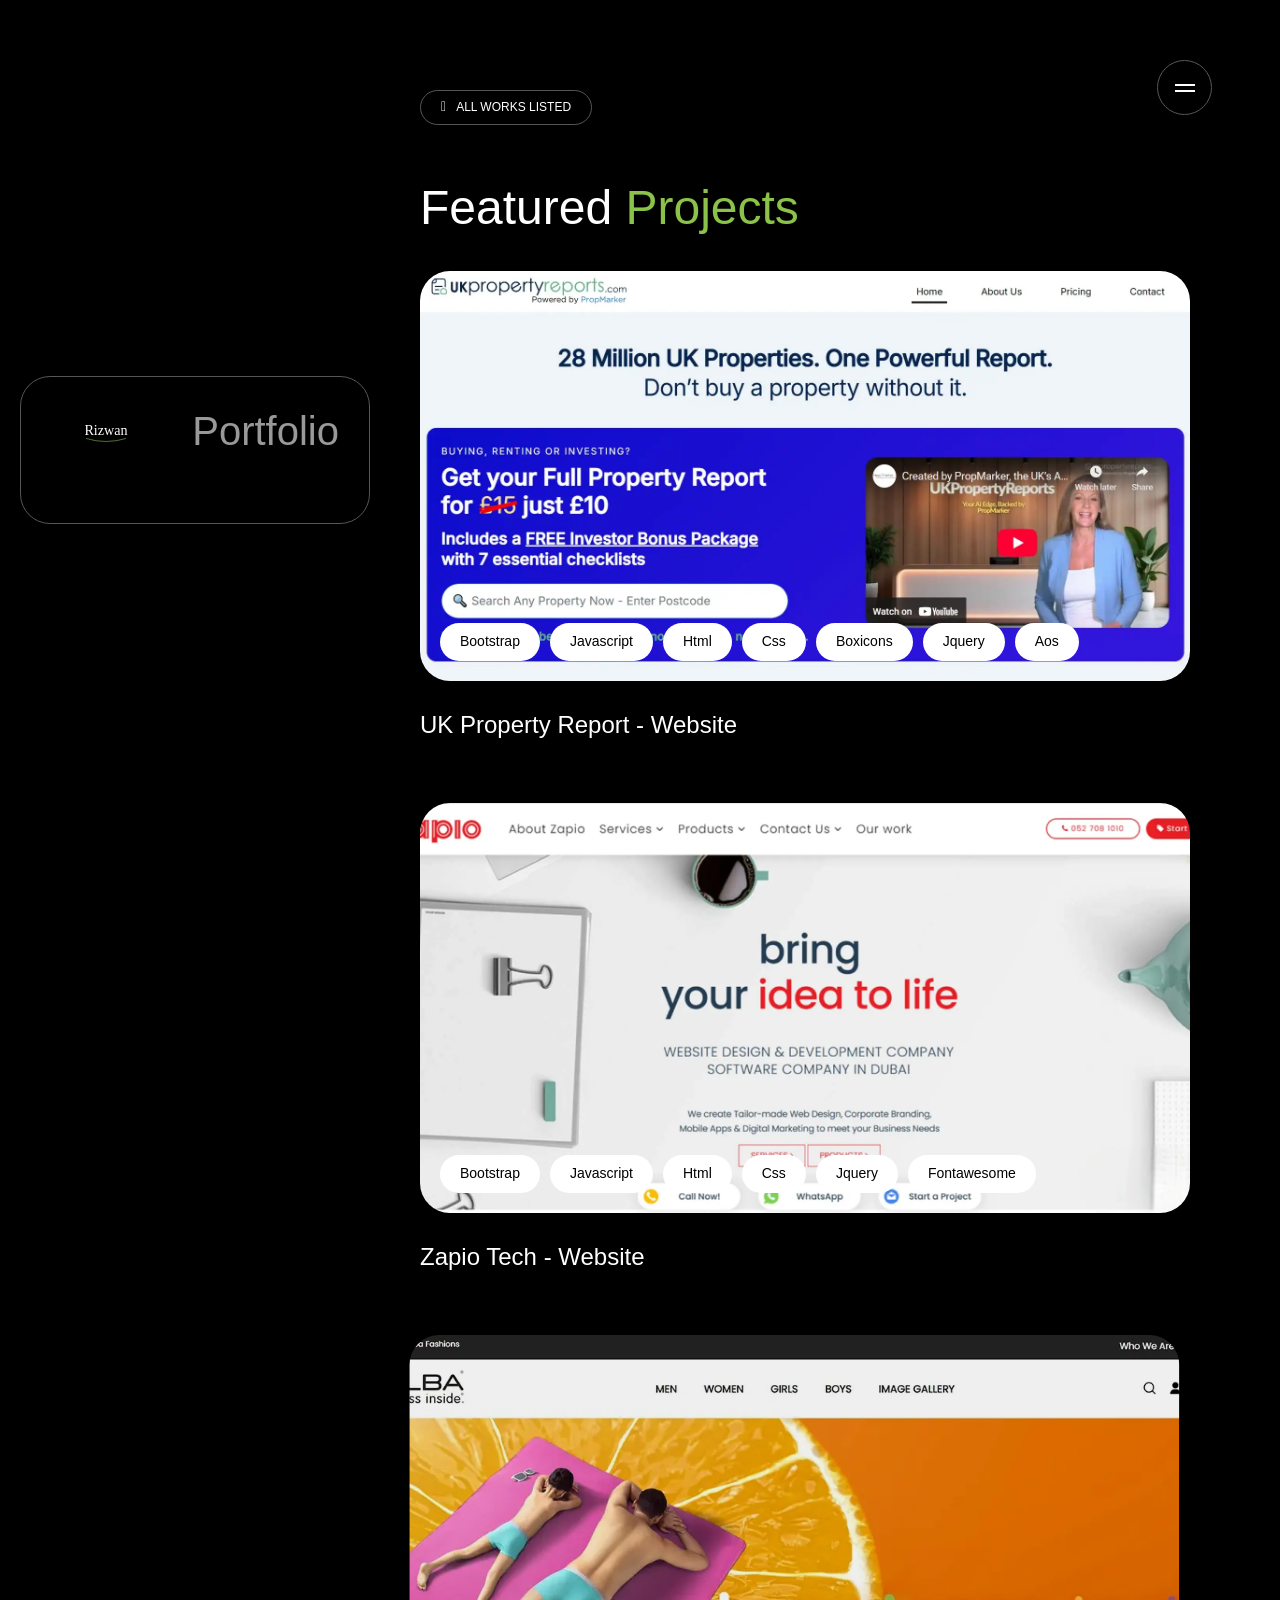
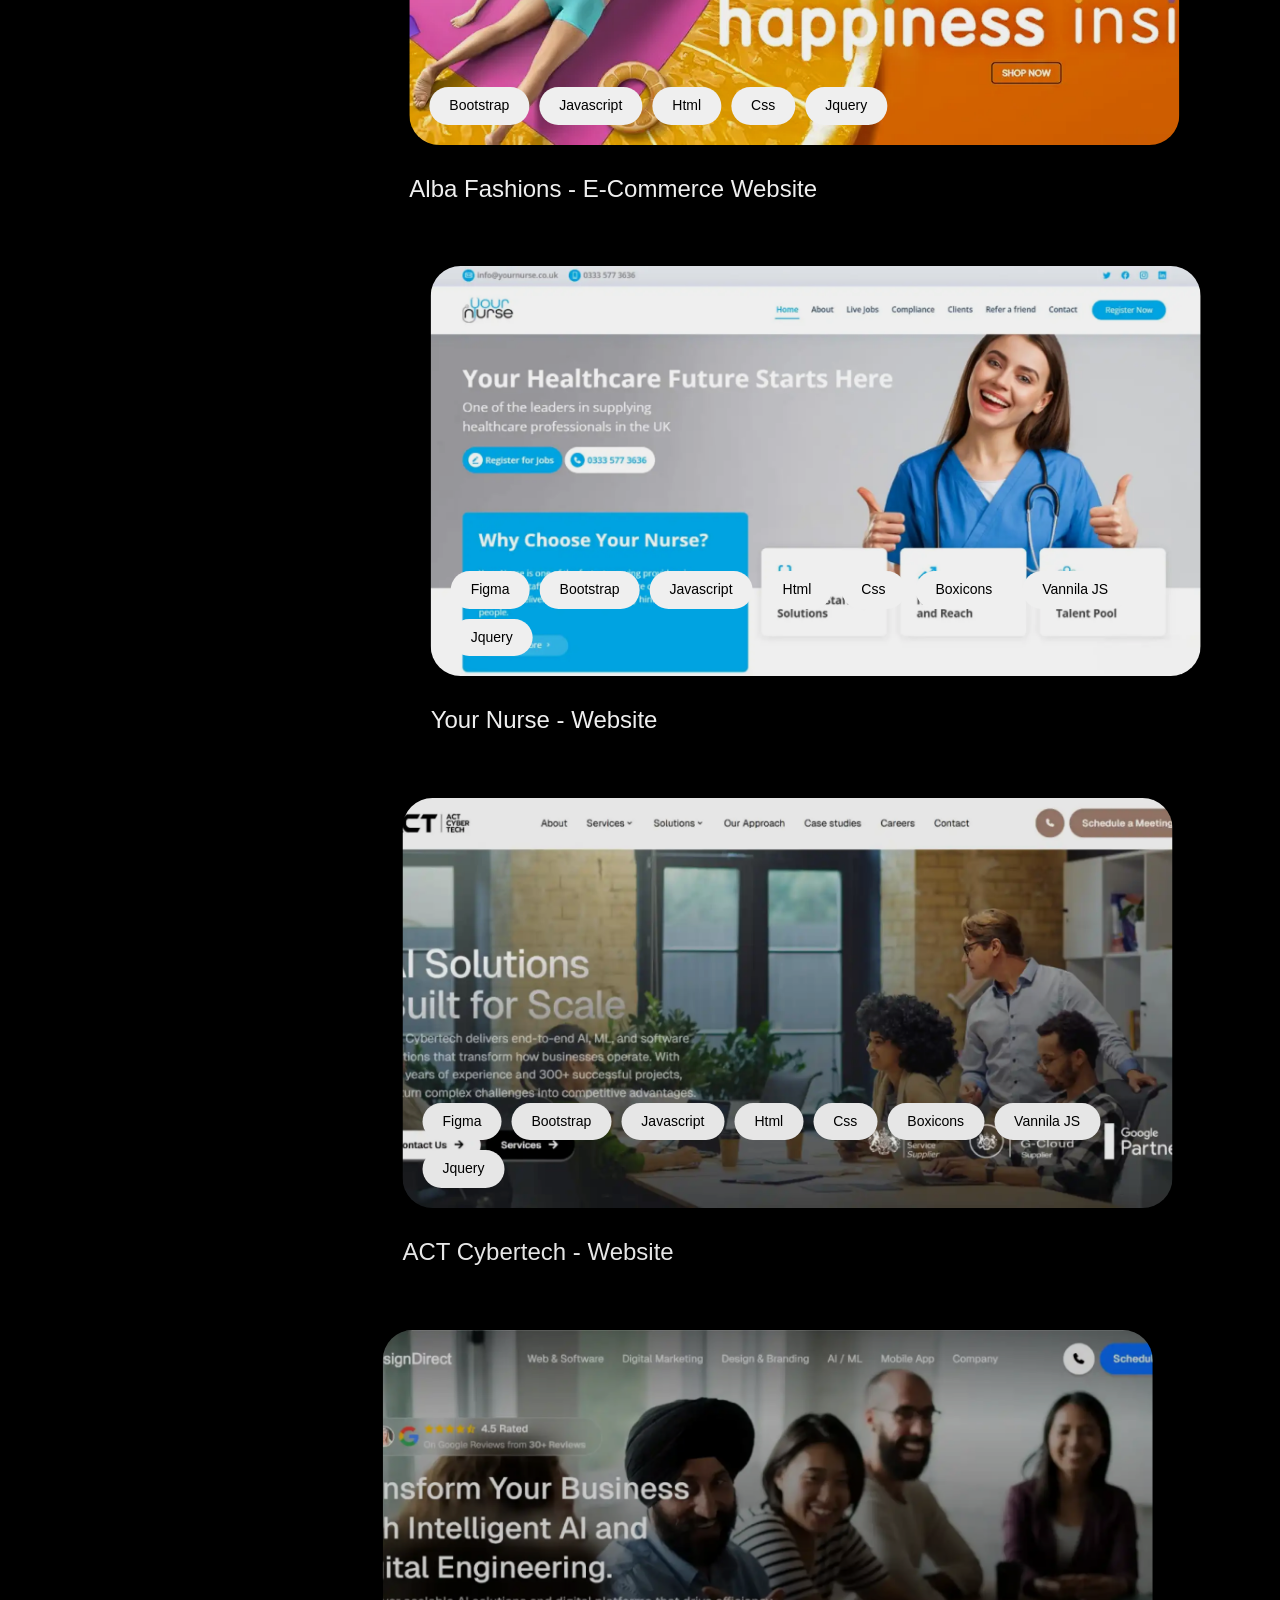
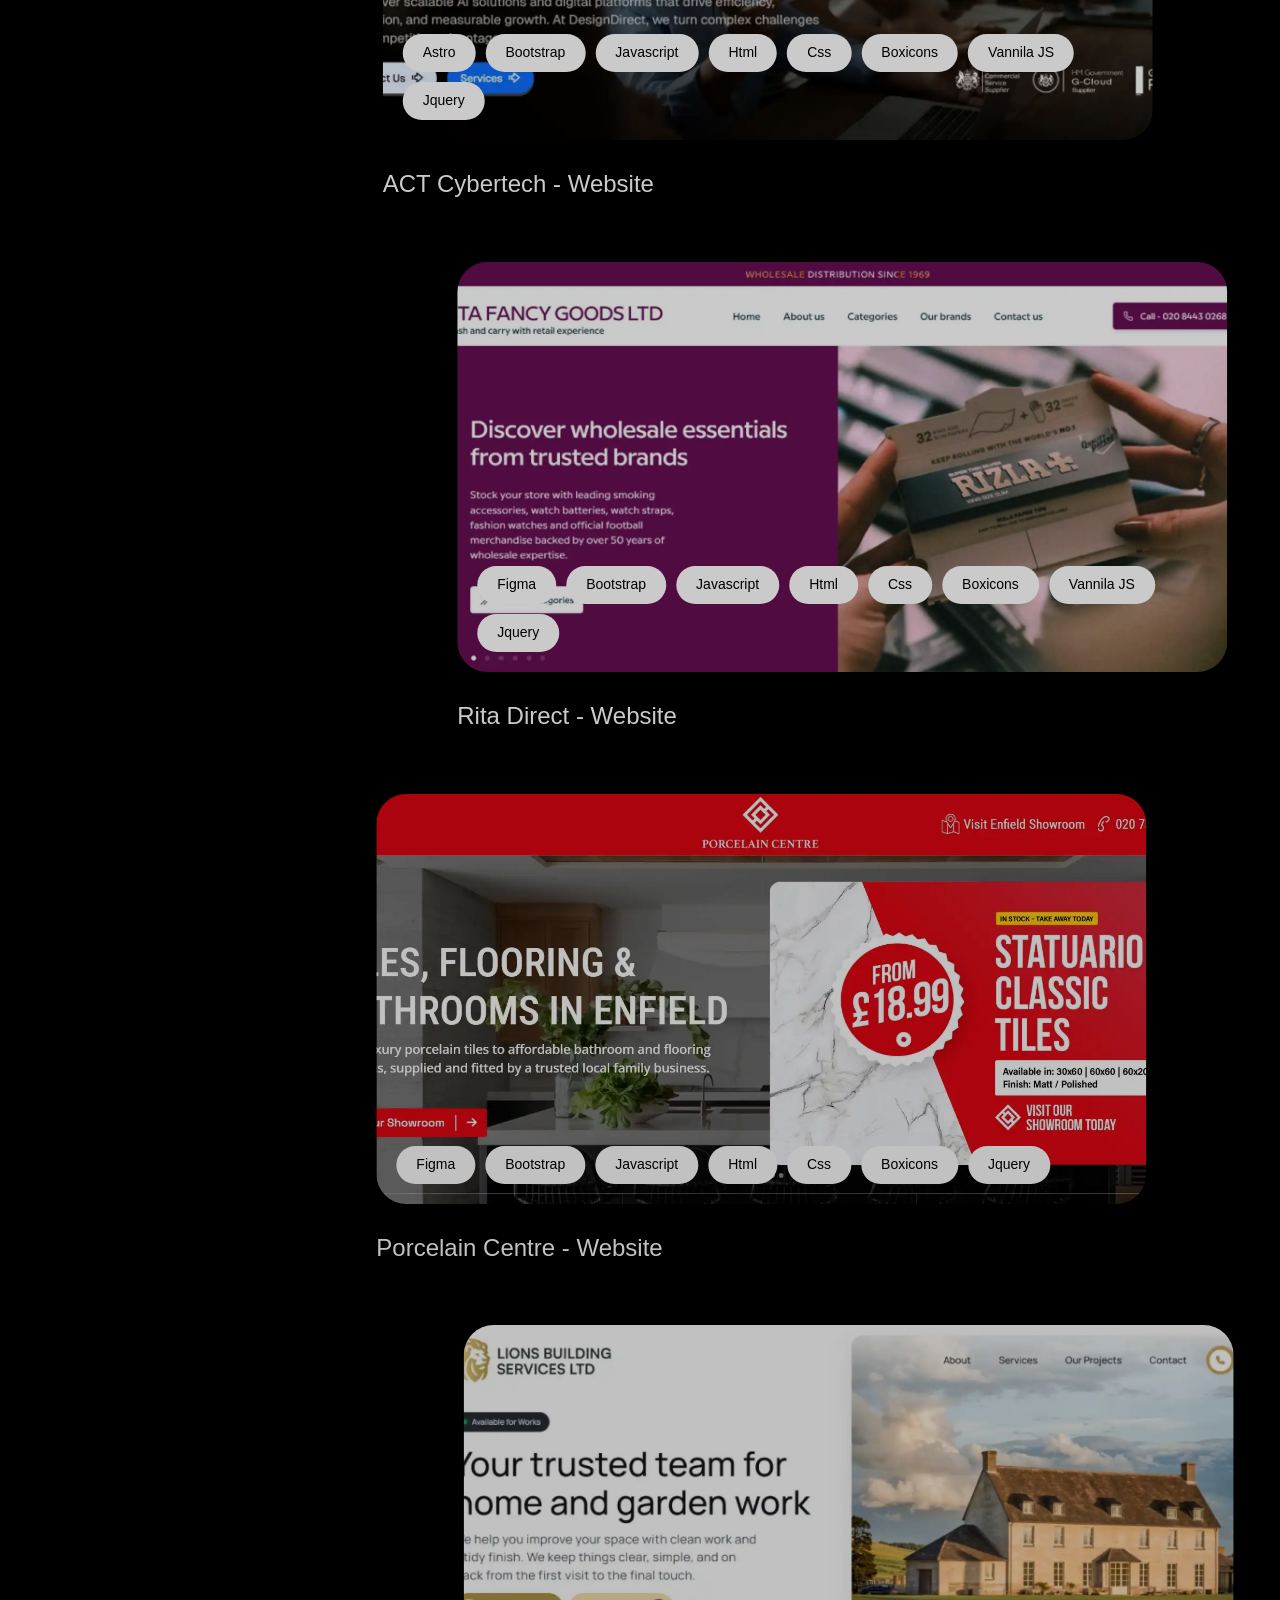
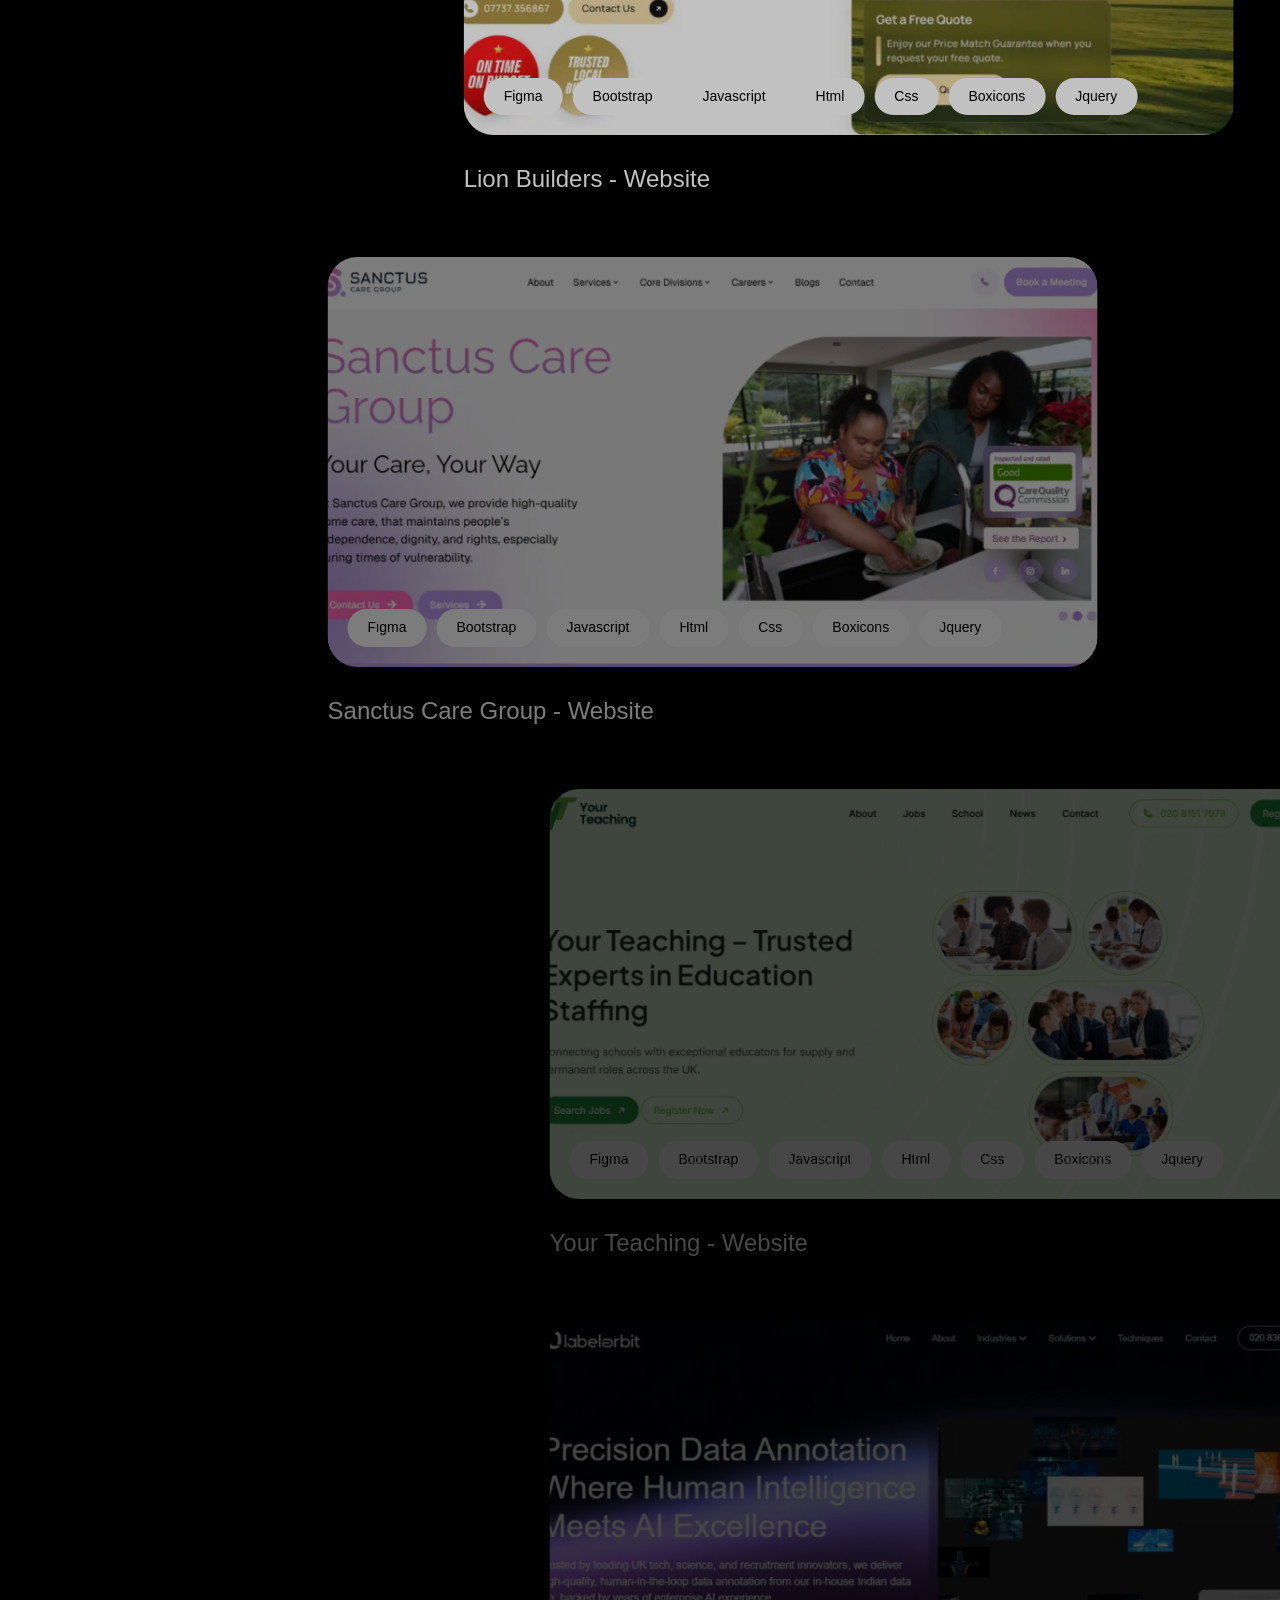
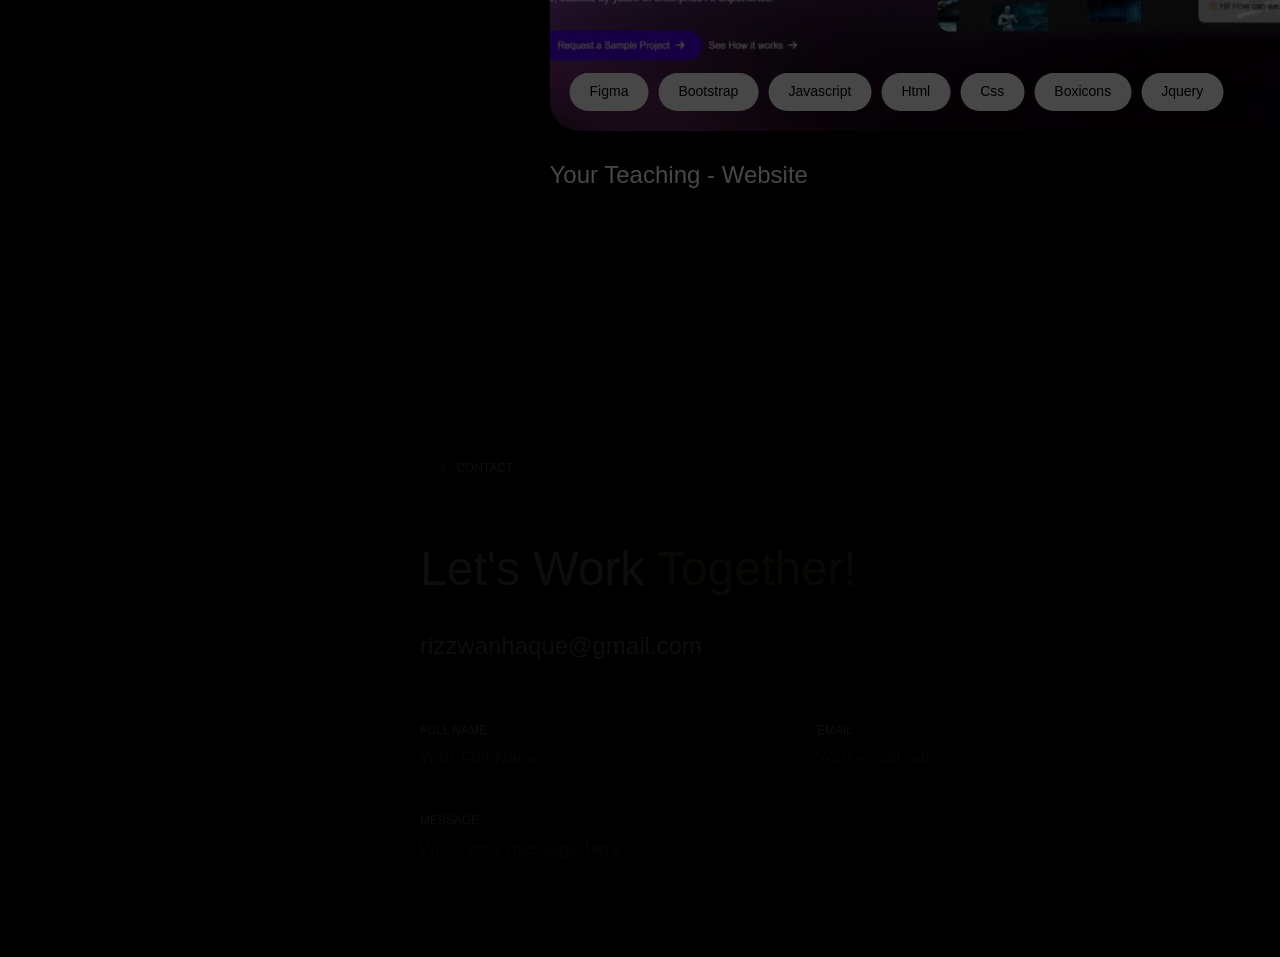
==== commit d69ec56d: "Add files via upload" ====
--- a/all-works.html
+++ b/all-works.html
@@ -125,51 +125,7 @@
         <div id="smooth-wrapper">
             <div id="smooth-content">
 
-                <div class="left-sidebar">
-                    <div class="sidebar-header d-flex align-items-center justify-content-between">
-
-                        <a href="index.html">
-                        <svg width="260"  viewBox="0 0 560 180" xmlns="http://www.w3.org/2000/svg">
-
-  <!-- Rizwan Signature -->
-  <text x="50%" y="90"
-        text-anchor="middle"
-        fill="#fff"
-        font-size="72"
-        font-family="Brush Script MT, Segoe Script, cursive"
-        font-weight="500">
-    Rizwan
-  </text>
-
-
-  <path d="M180 110 Q280 140 380 110"
-        stroke="#8BC34A"
-        stroke-width="3"
-        fill="none"
-        stroke-linecap="round"/>
-
- 
-  <text x="50%" y="145"
-        text-anchor="middle"
-        fill="#6B7280"
-        font-size="16"
-        font-family="Poppins, Arial, sans-serif"
-        letter-spacing="4">
-
-  </text>
-
-</svg>
-   </a>                   
-                    </div>
-                    <img class="me" src="assets/images/me.jpg" alt="Me">
-                         <h2 class="email">rizzwanhaque@gmail.com</h2>
-        <h2 class="address">Base in Kerala, India</h2>
-                    <!-- <p class="copyright">&copy; </p> -->
-      
-                    <a href="#contact" class="theme-btn">
-                        <i class="las la-envelope"></i> Connect Me!
-                    </a>
-                </div>
+                
 
             
         
--- a/assets/css/style.css
+++ b/assets/css/style.css
@@ -1729,7 +1729,7 @@
 
 @media (max-width: 930px) {
  .anim-text p {
-    font-size: 70pt;
+    font-size: 40pt;
   }
   @keyframes stinkyup {
     0% {
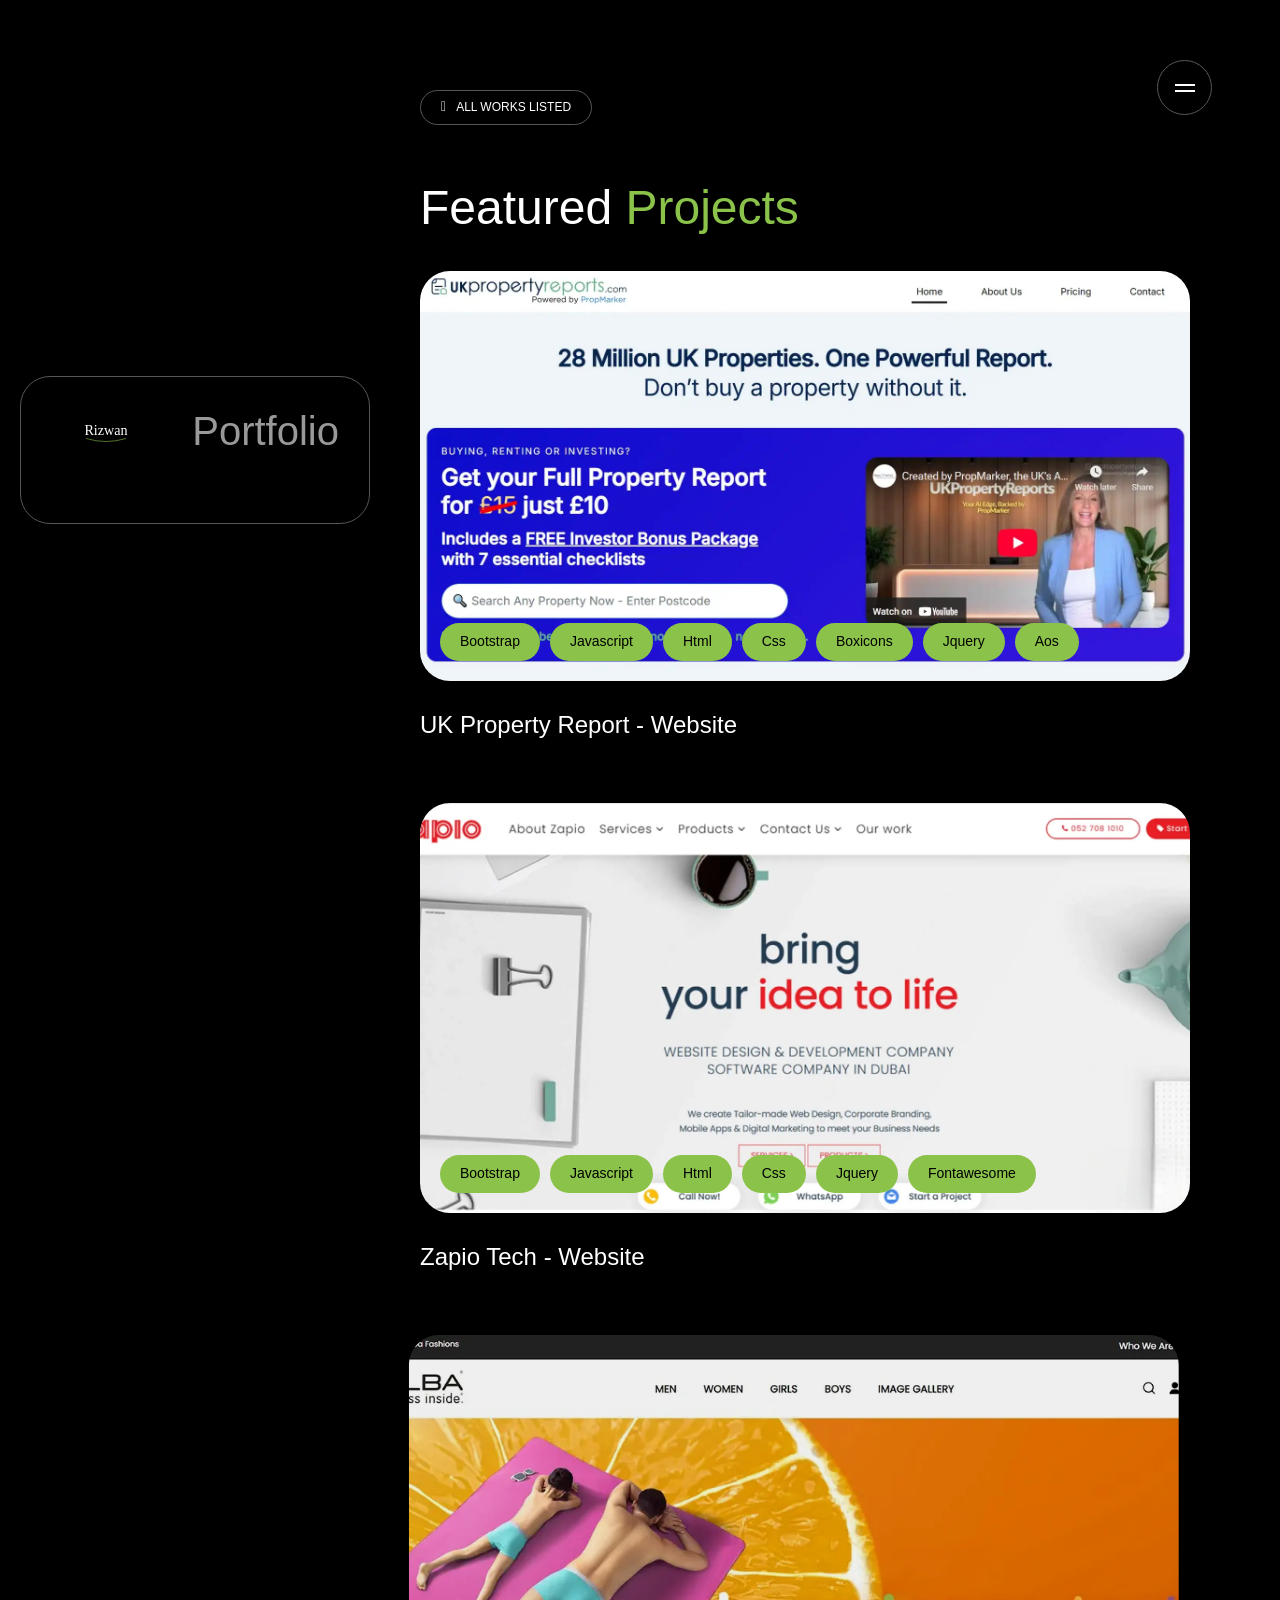
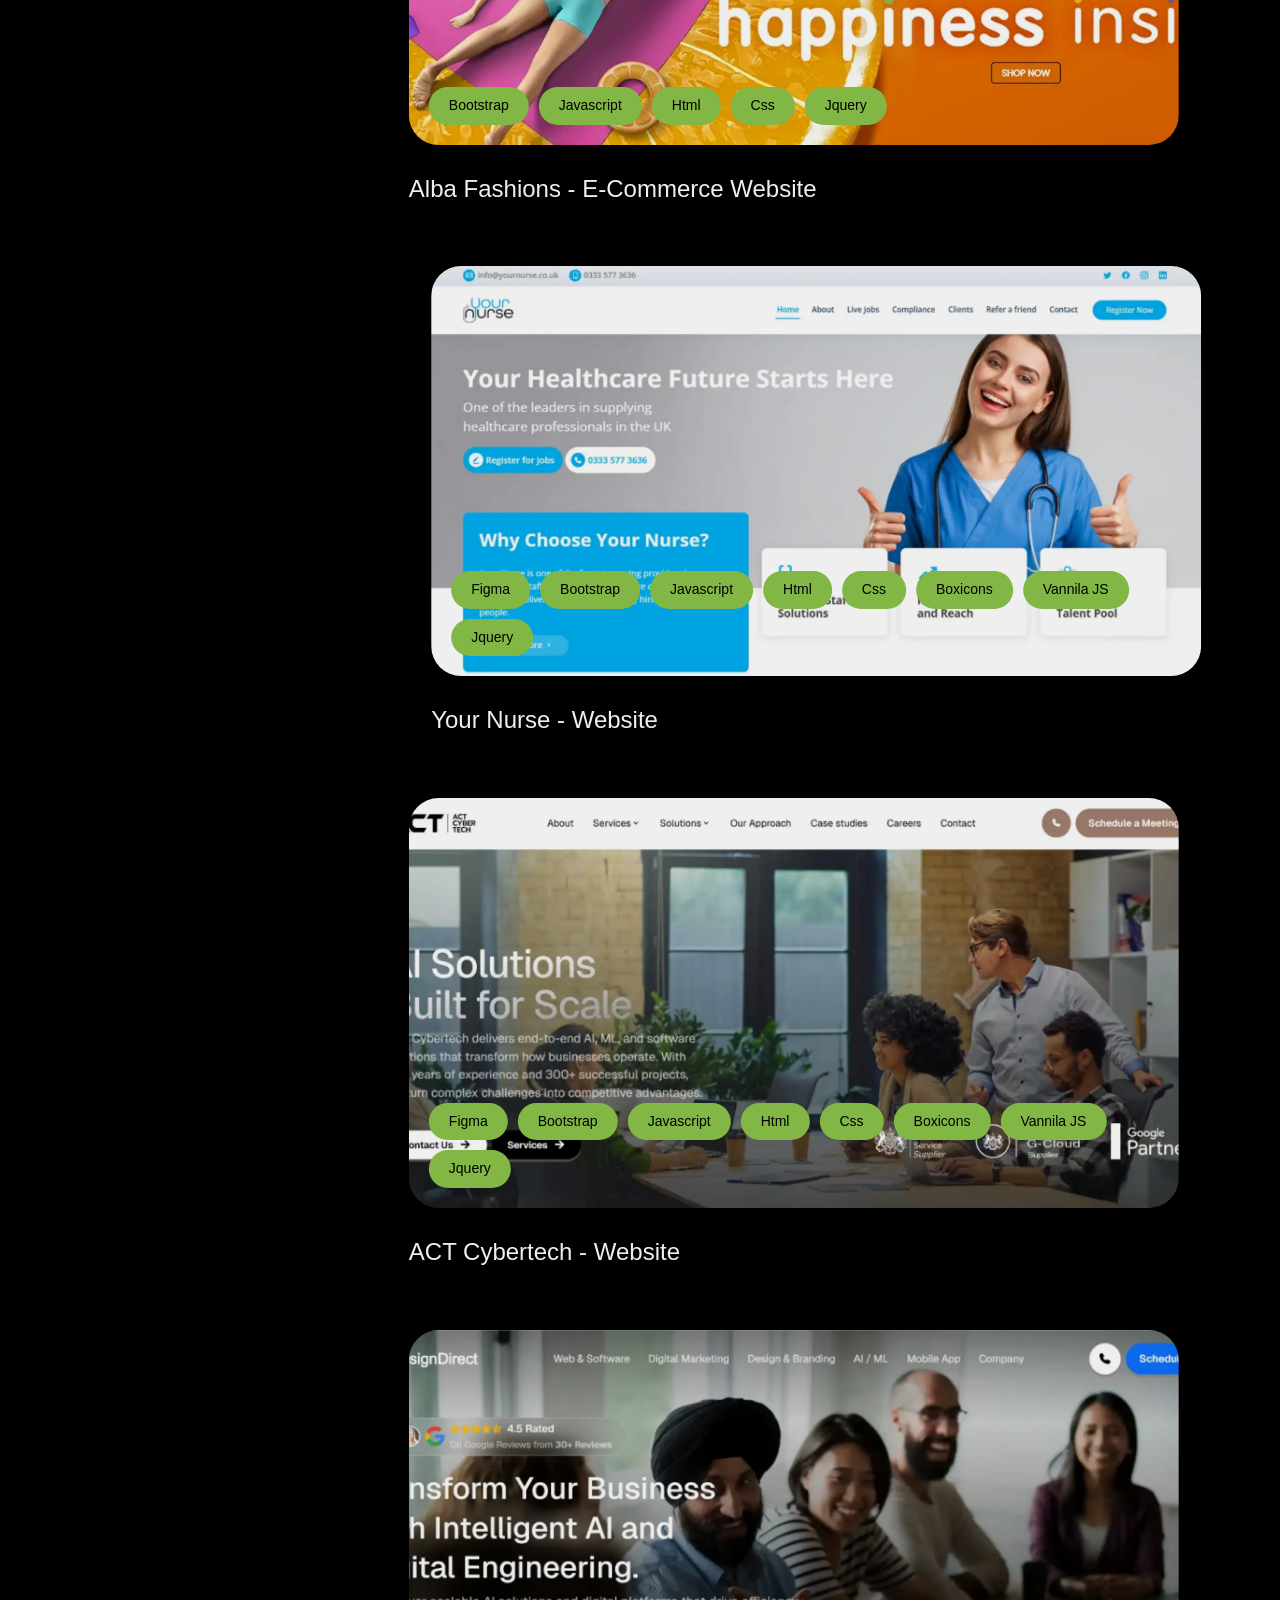
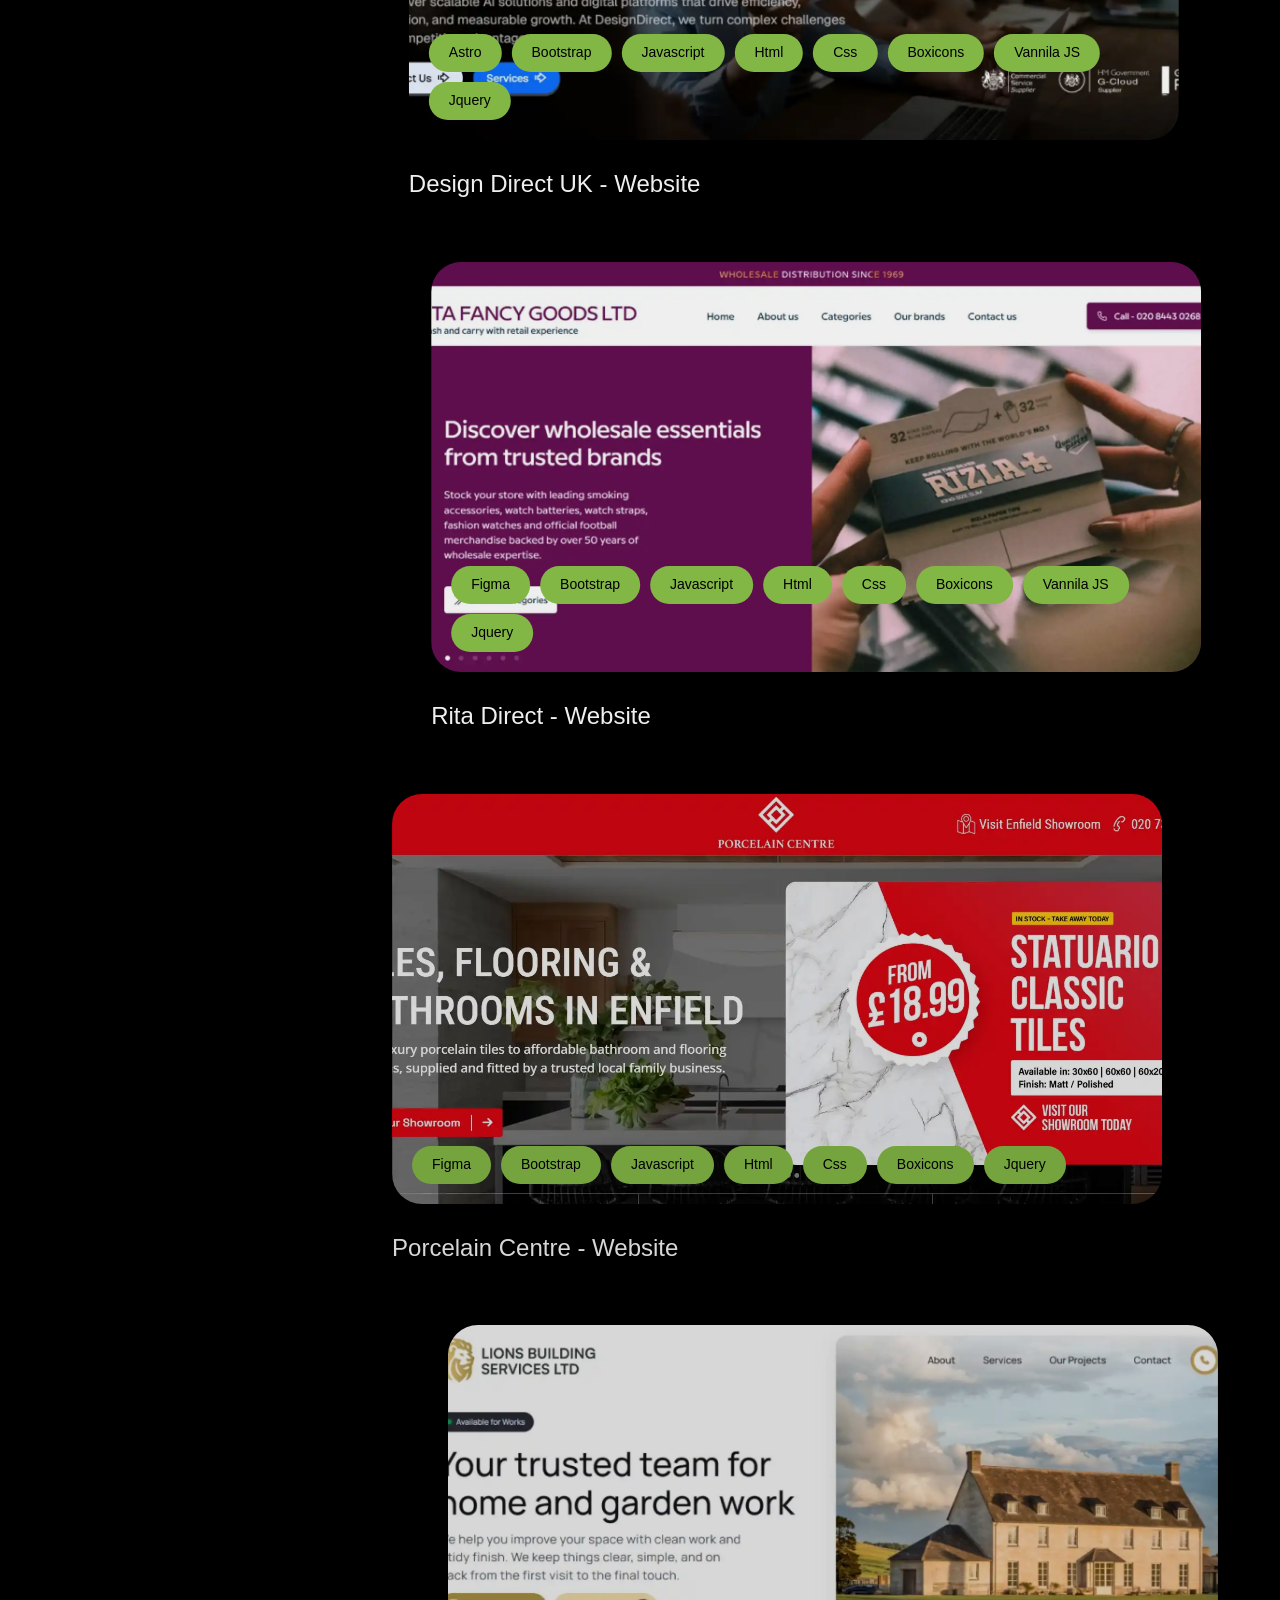
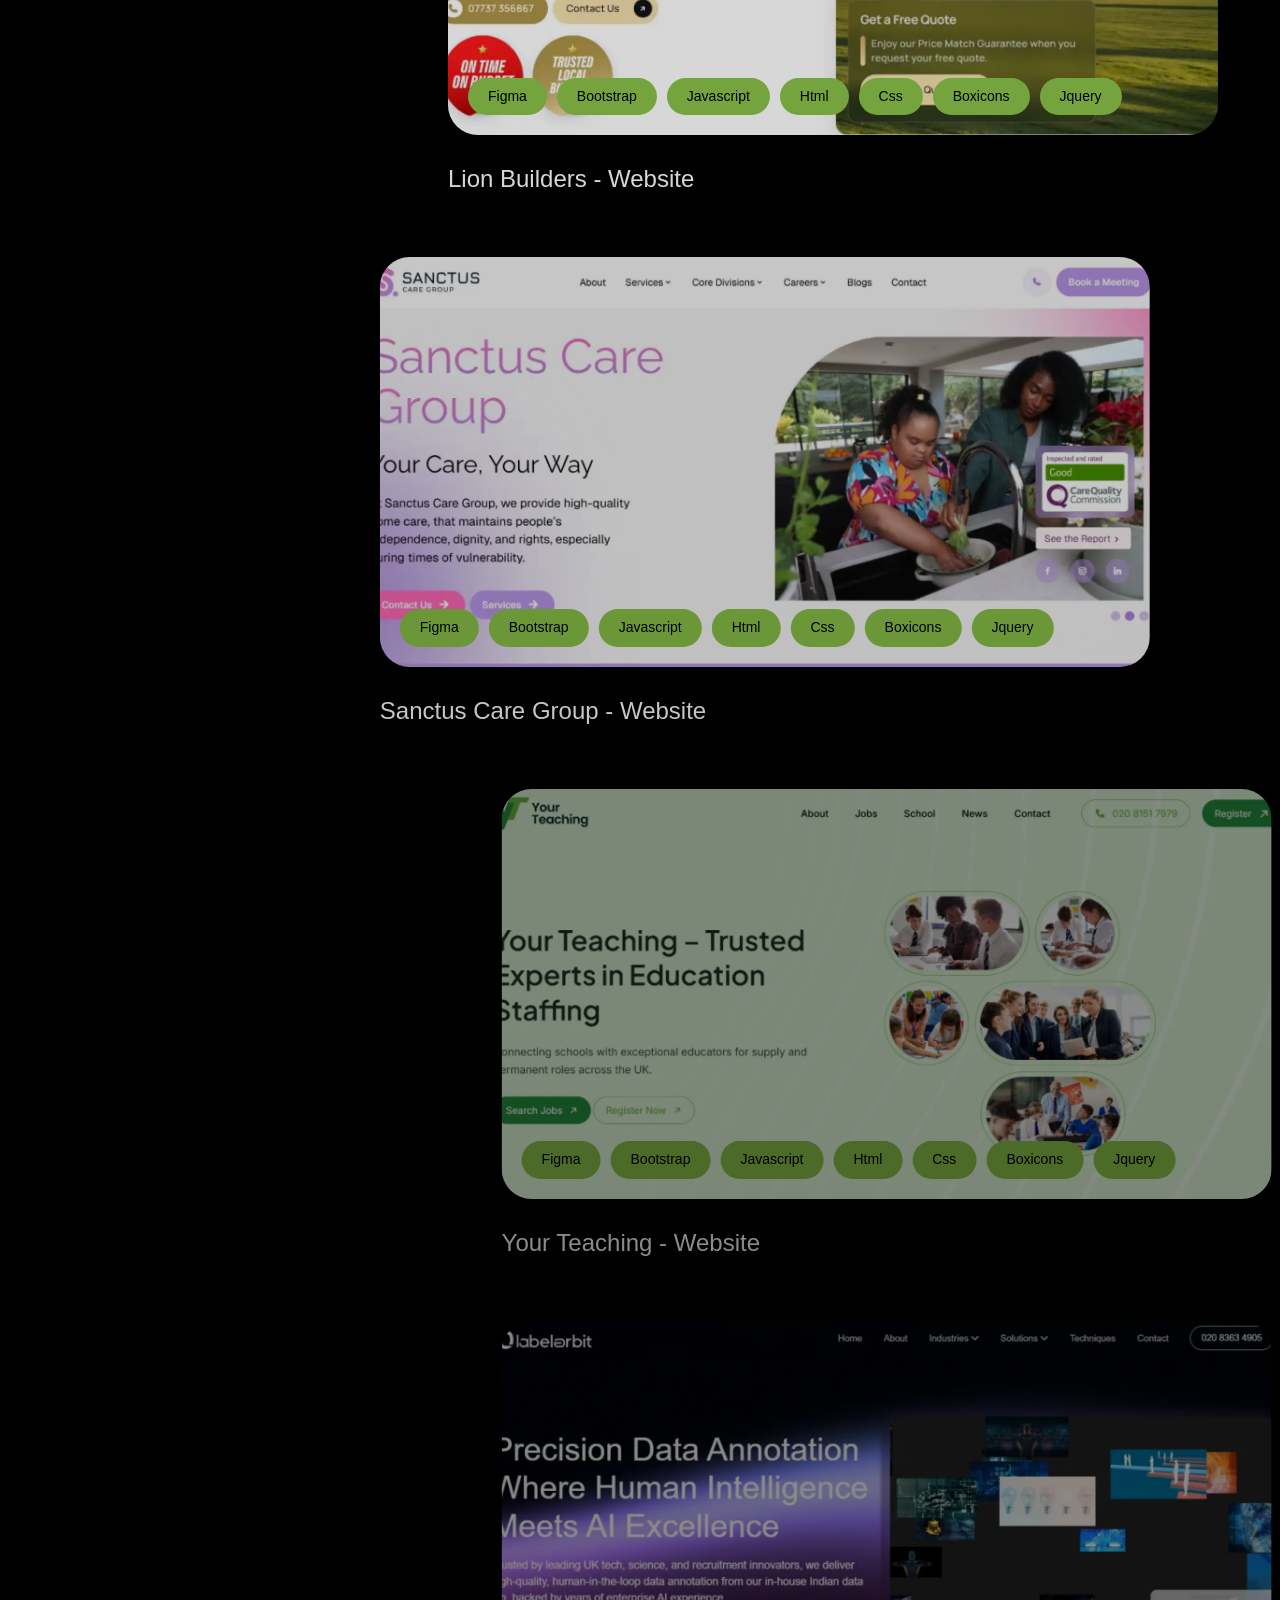
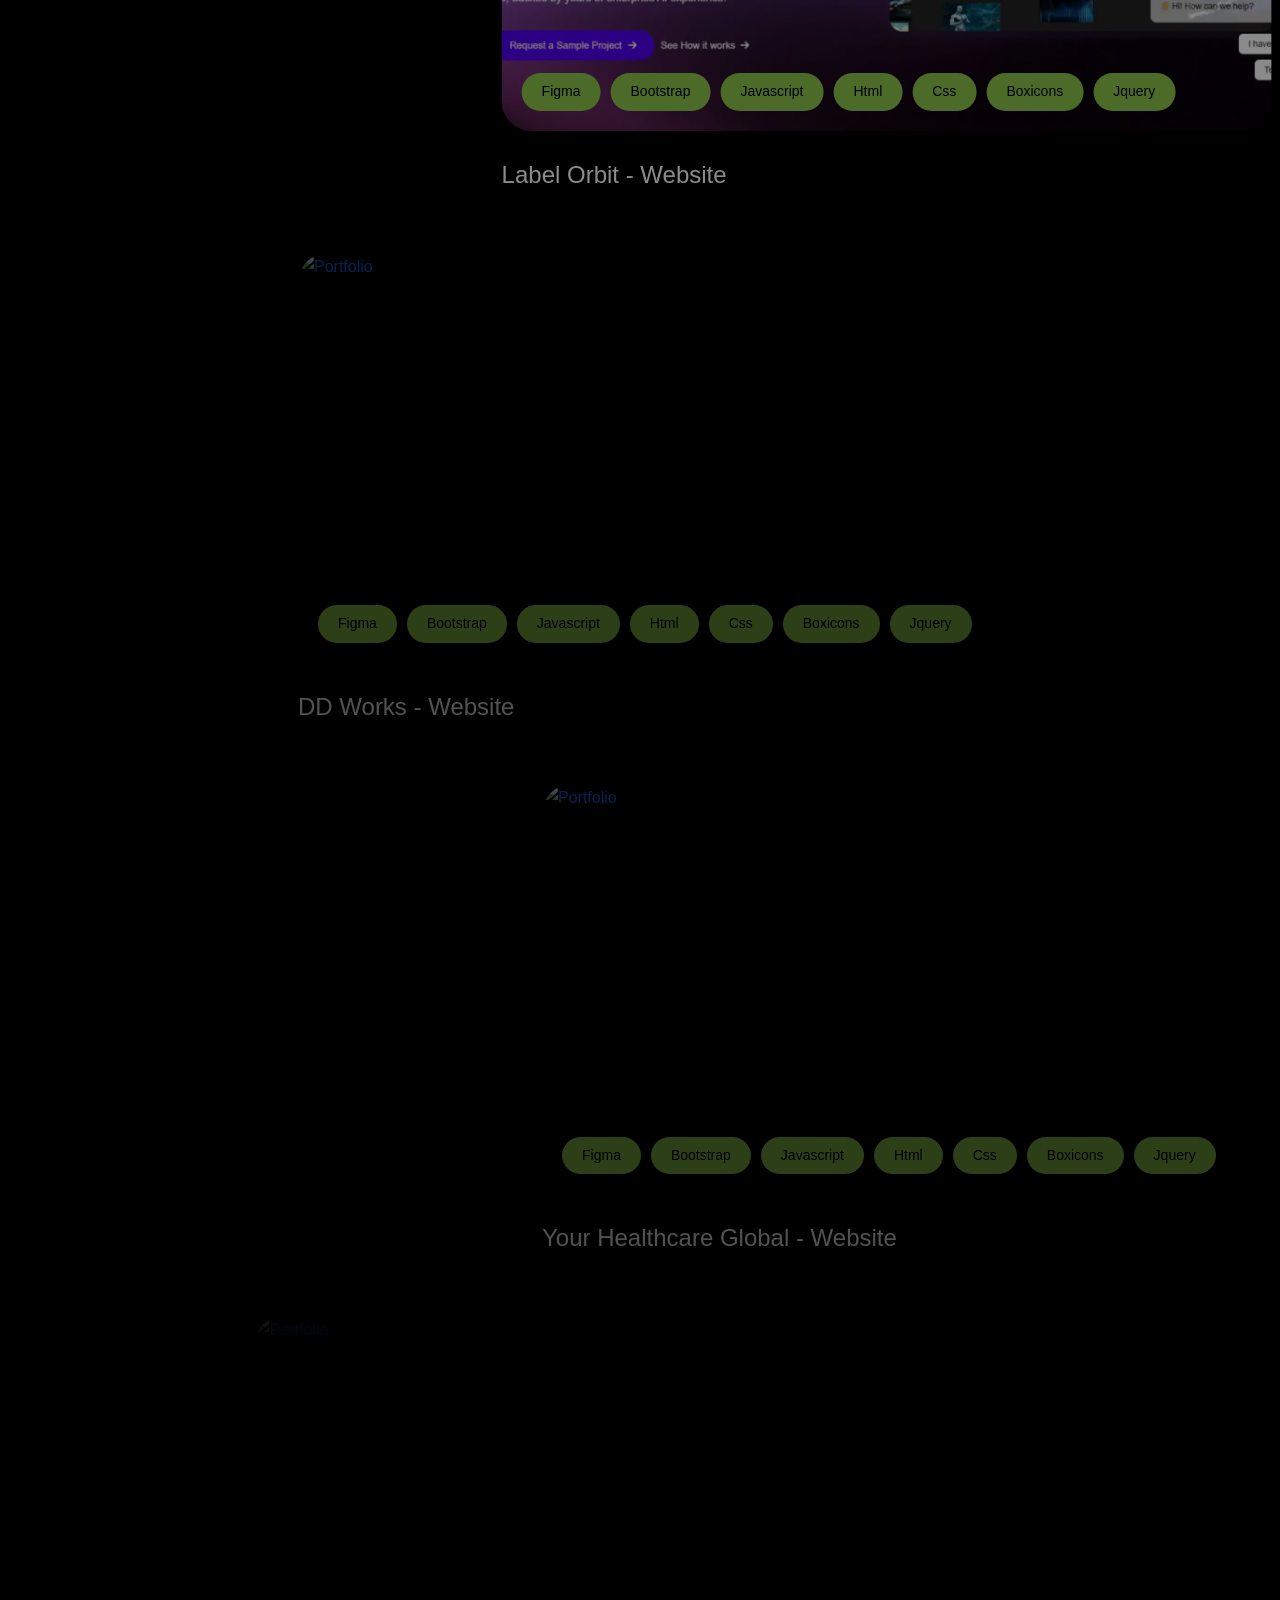
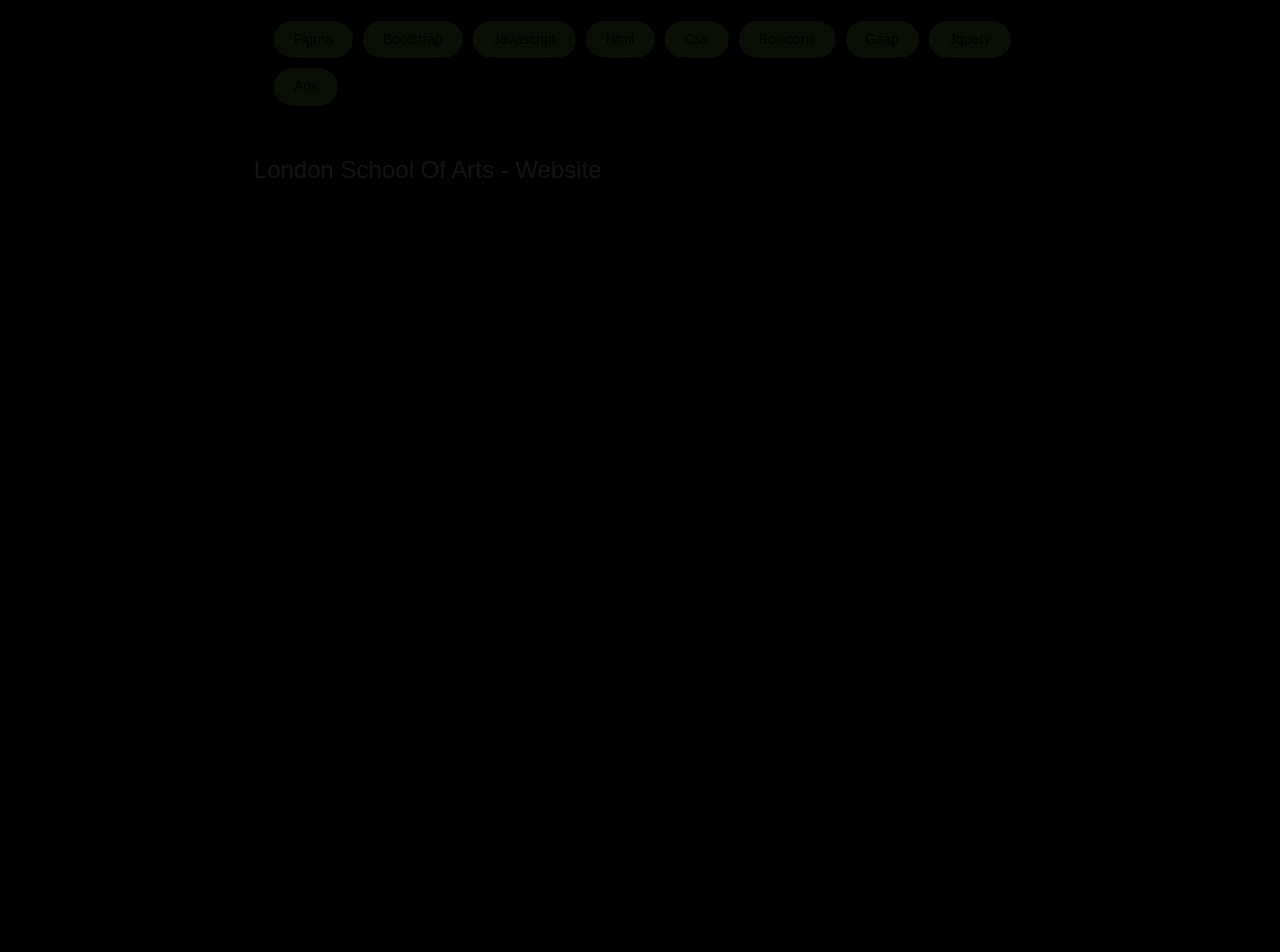
==== commit acddf92d: "Add files via upload" ====
--- a/all-works.html
+++ b/all-works.html
@@ -370,7 +370,7 @@
                                                 
                                             </ul>
                                         </div>
-                                        <h2><a href="https://www.designdirect.io/" target="_blank">ACT Cybertech - Website</a></h2>
+                                        <h2><a href="https://www.designdirect.io/" target="_blank">Design Direct UK - Website</a></h2>
                                     </div>
                                 </div>   
 
@@ -624,9 +624,141 @@
                                                 
                                             </ul>
                                         </div>
-                                        <h2><a href="https://www.labelorbit.co.uk/" target="_blank">Your Teaching - Website</a></h2>
+                                        <h2><a href="https://www.labelorbit.co.uk/" target="_blank">Label Orbit - Website</a></h2>
                                     </div>
                                 </div>   
+
+
+
+
+
+
+<div class="col-md-12 scroll-animation" data-animation="fade_from_left">
+                                    <div class="portfolio-item portfolio-full">
+                                        <div class="portfolio-item-inner">
+                                            <a href="https://ddworks.co.uk/" target="_blank"> 
+                                                <img src="assets/images/portfolio13.webp" alt="Portfolio">
+                                            </a>
+        
+                                            <ul class="portfolio-categories">
+                                                <li>
+                                                    <span>Figma</span>
+                                                </li>
+
+                                                <li>
+                                                    <span>Bootstrap</span>
+                                                </li>
+                                                <li>
+                                                    <span>Javascript</span>
+                                                </li>
+                                                  <li>
+                                                    <span>Html</span>
+                                                </li>
+                                                <li>
+                                                    <span>Css</span>
+                                                </li>
+                                            <li>
+                                                    <span>Boxicons</span>
+                                                </li>
+                                               
+                                                <li>
+                                                    <span>Jquery</span>
+                                                </li>
+                                                
+                                            </ul>
+                                        </div>
+                                        <h2><a href="https://ddworks.co.uk/" target="_blank">DD Works - Website</a></h2>
+                                    </div>
+                                </div>   
+
+
+
+
+
+<div class="col-md-12 scroll-animation" data-animation="fade_from_right">
+                                    <div class="portfolio-item portfolio-full">
+                                        <div class="portfolio-item-inner">
+                                            <a href="https://yhglobal.co.uk/" target="_blank"> 
+                                                <img src="assets/images/portfolio14.webp" alt="Portfolio">
+                                            </a>
+        
+                                            <ul class="portfolio-categories">
+                                                <li>
+                                                    <span>Figma</span>
+                                                </li>
+
+                                                <li>
+                                                    <span>Bootstrap</span>
+                                                </li>
+                                                <li>
+                                                    <span>Javascript</span>
+                                                </li>
+                                                  <li>
+                                                    <span>Html</span>
+                                                </li>
+                                                <li>
+                                                    <span>Css</span>
+                                                </li>
+                                            <li>
+                                                    <span>Boxicons</span>
+                                                </li>
+                                               
+                                                <li>
+                                                    <span>Jquery</span>
+                                                </li>
+                                                
+                                            </ul>
+                                        </div>
+                                        <h2><a href="https://yhglobal.co.uk/" target="_blank">Your Healthcare Global - Website</a></h2>
+                                    </div>
+                                </div>  
+
+
+
+
+<div class="col-md-12 scroll-animation" data-animation="fade_from_left">
+                                    <div class="portfolio-item portfolio-full">
+                                        <div class="portfolio-item-inner">
+                                            <a href="https://londonschoolofarts.com/" target="_blank"> 
+                                                <img src="assets/images/portfolio15.webp" alt="Portfolio">
+                                            </a>
+        
+                                            <ul class="portfolio-categories">
+                                                <li>
+                                                    <span>Figma</span>
+                                                </li>
+
+                                                <li>
+                                                    <span>Bootstrap</span>
+                                                </li>
+                                                <li>
+                                                    <span>Javascript</span>
+                                                </li>
+                                                  <li>
+                                                    <span>Html</span>
+                                                </li>
+                                                <li>
+                                                    <span>Css</span>
+                                                </li>
+                                            <li>
+                                                    <span>Boxicons</span>
+                                                </li>
+                                                <li>
+                                                    <span>Gsap</span>
+                                                </li>
+                                               
+                                                <li>
+                                                    <span>Jquery</span>
+                                                </li>
+                                                  <li>
+                                                    <span>Aos</span>
+                                                </li>
+                                                
+                                            </ul>
+                                        </div>
+                                        <h2><a href="https://londonschoolofarts.com/" target="_blank">London School Of Arts - Website</a></h2>
+                                    </div>
+                                </div>  
 
 
 
--- a/assets/css/style.css
+++ b/assets/css/style.css
@@ -831,7 +831,7 @@
 .portfolio-items .portfolio-item .portfolio-item-inner .portfolio-categories li span {
     display: block;
     font-size: 14px;
-    background: #fff;
+    background: #8bc34a;
     color: #000;
     padding: 7px 20px;
     border-radius: 19px;
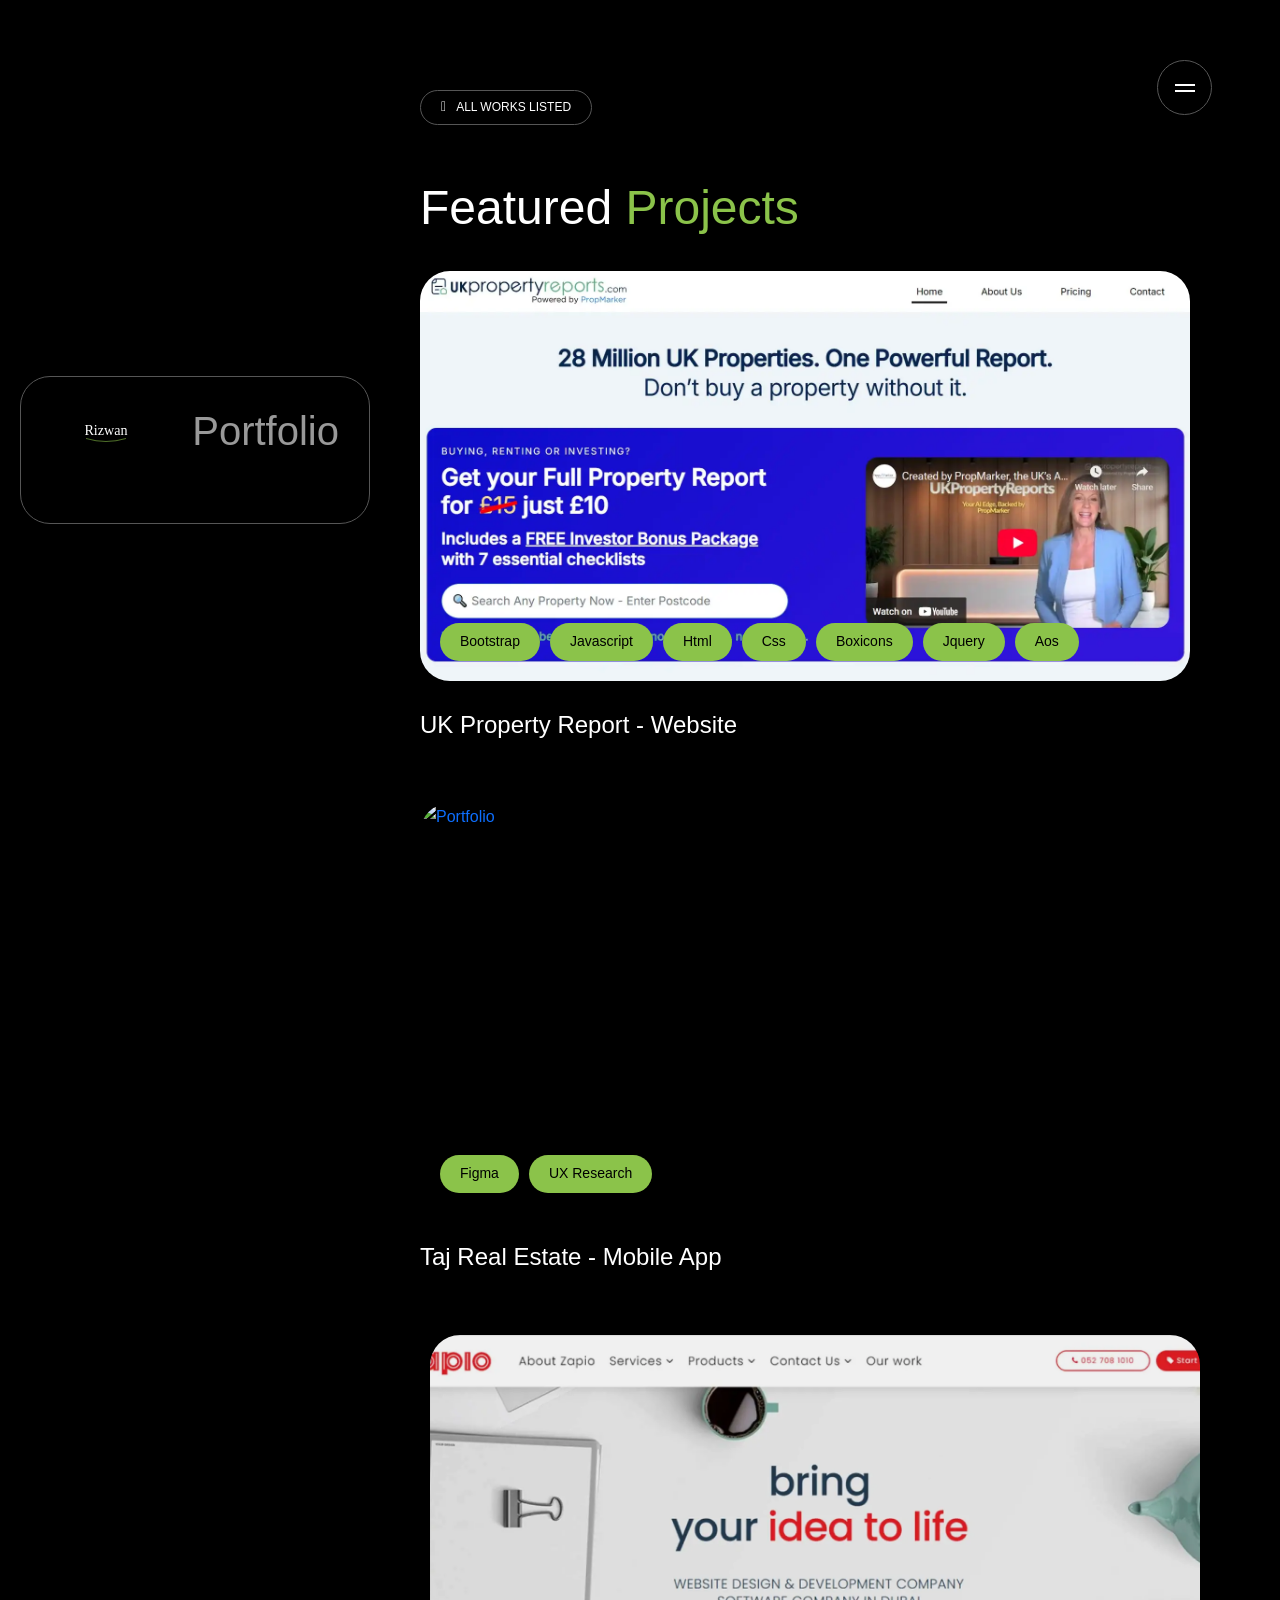
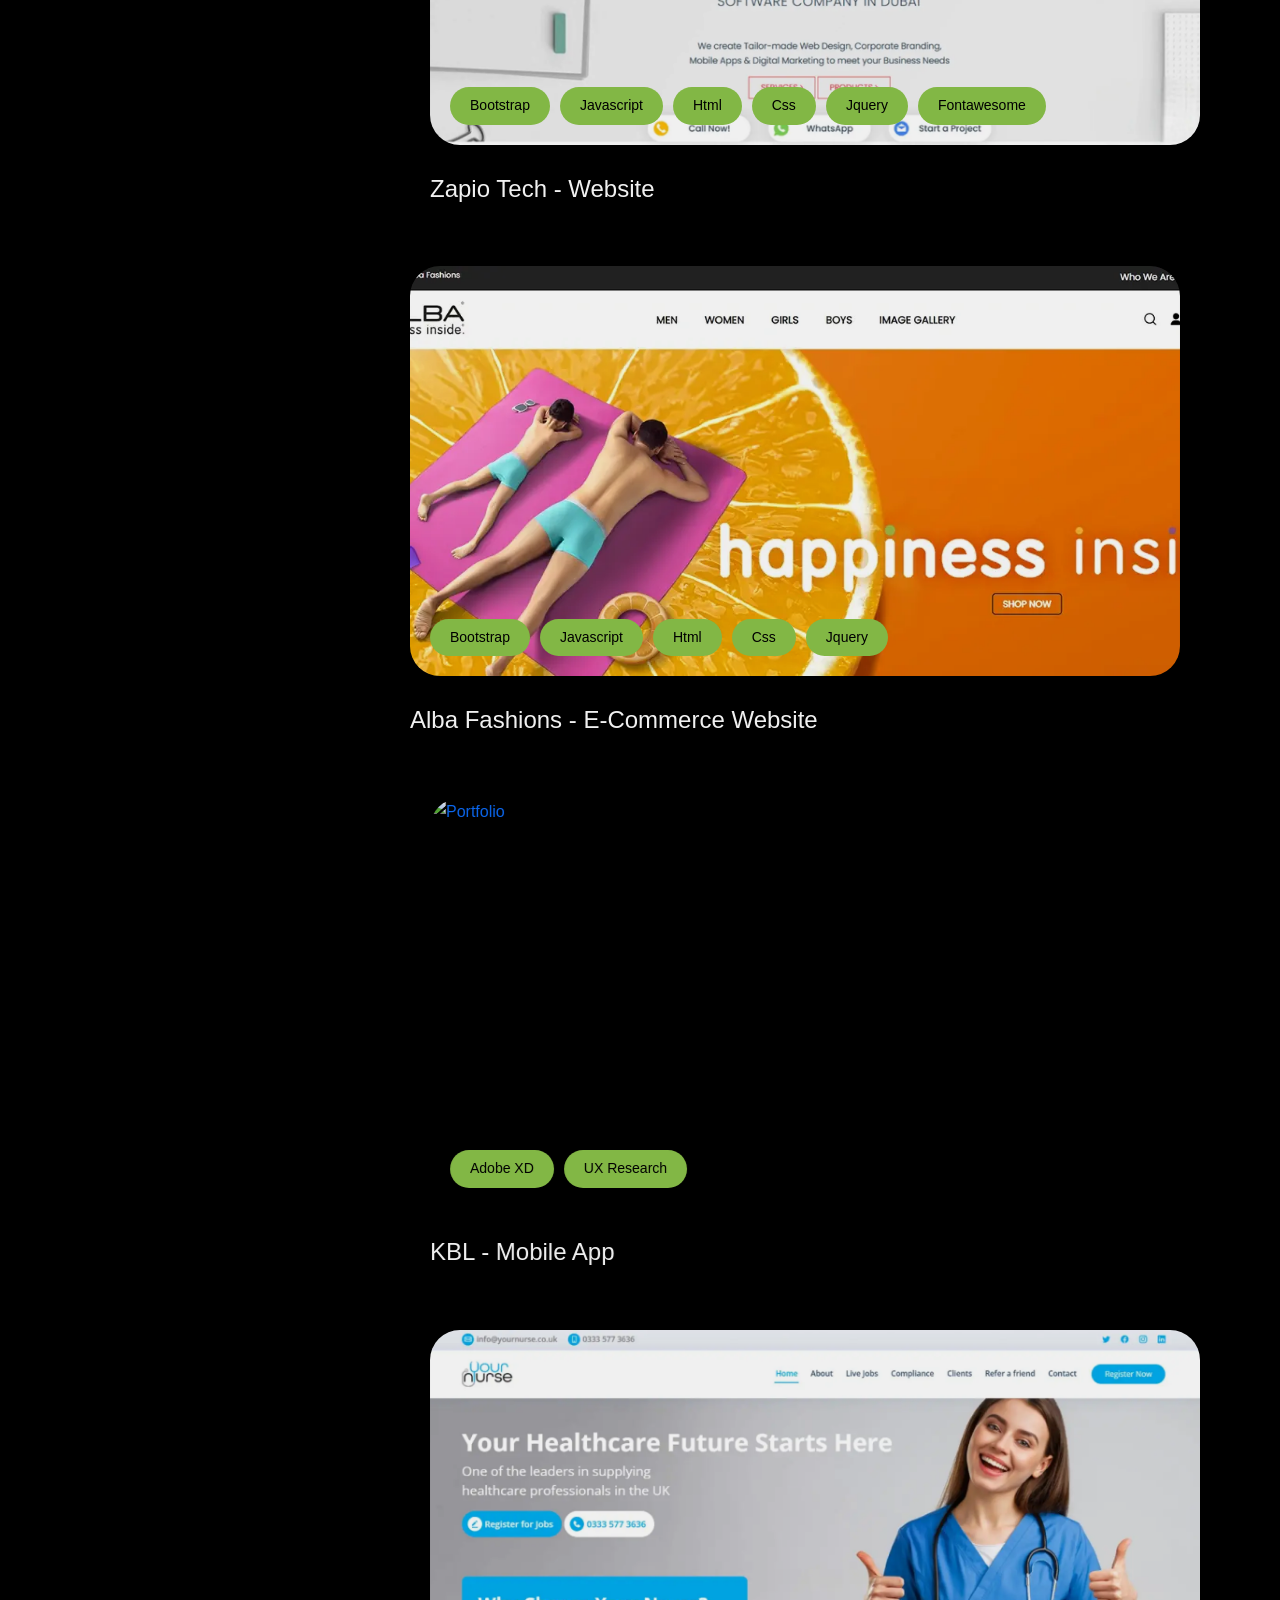
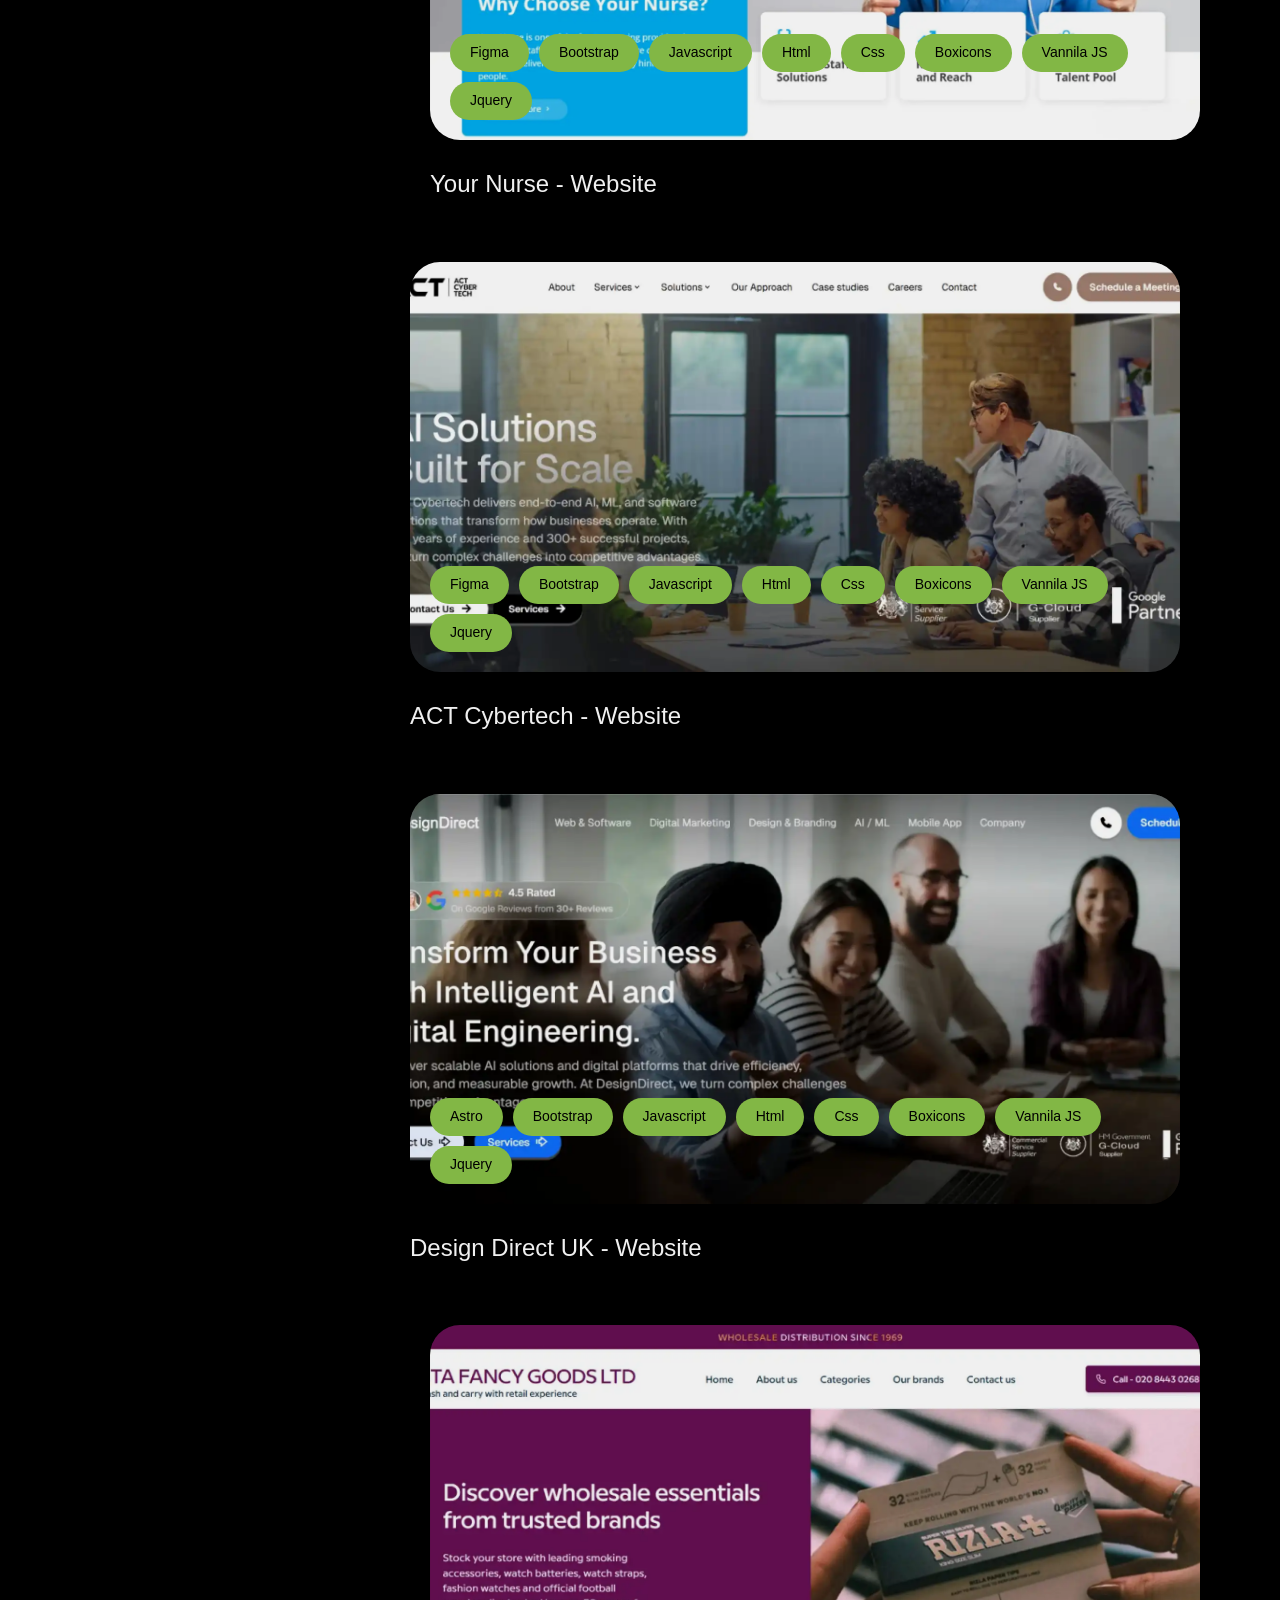
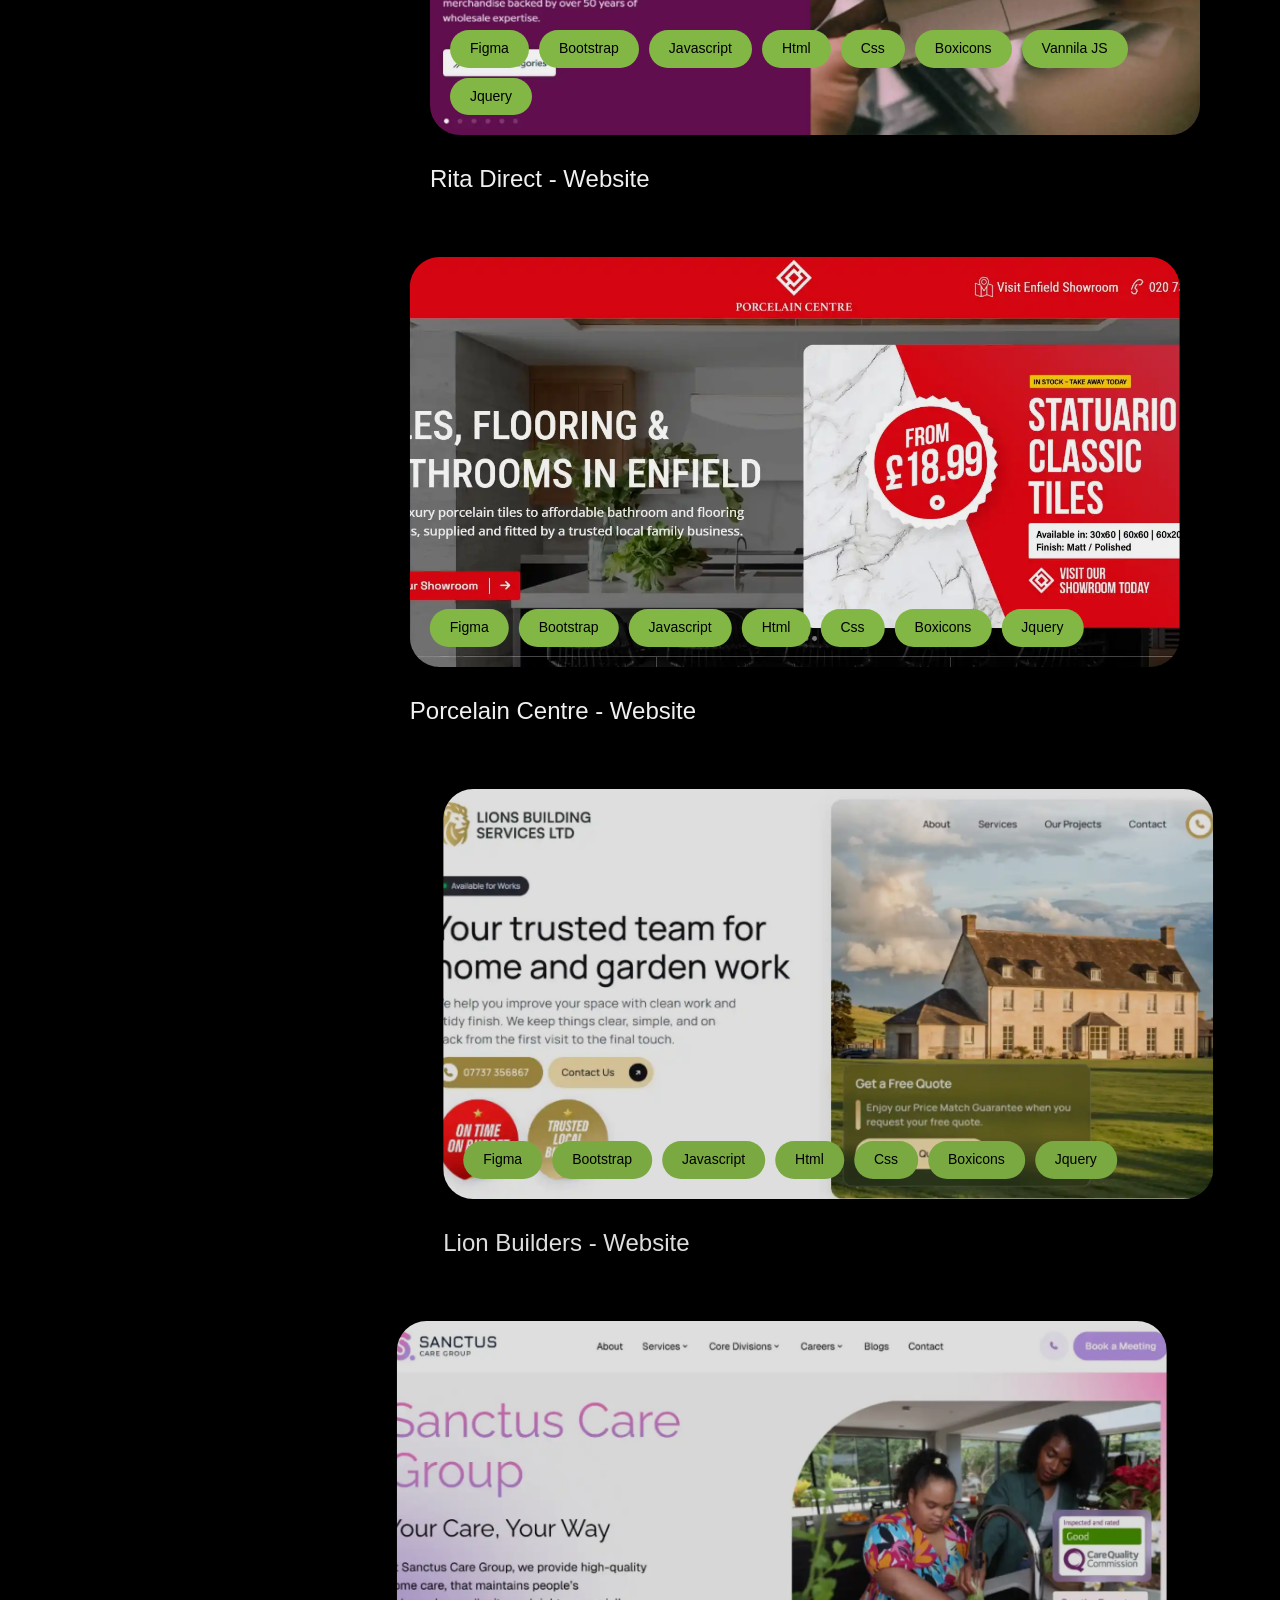
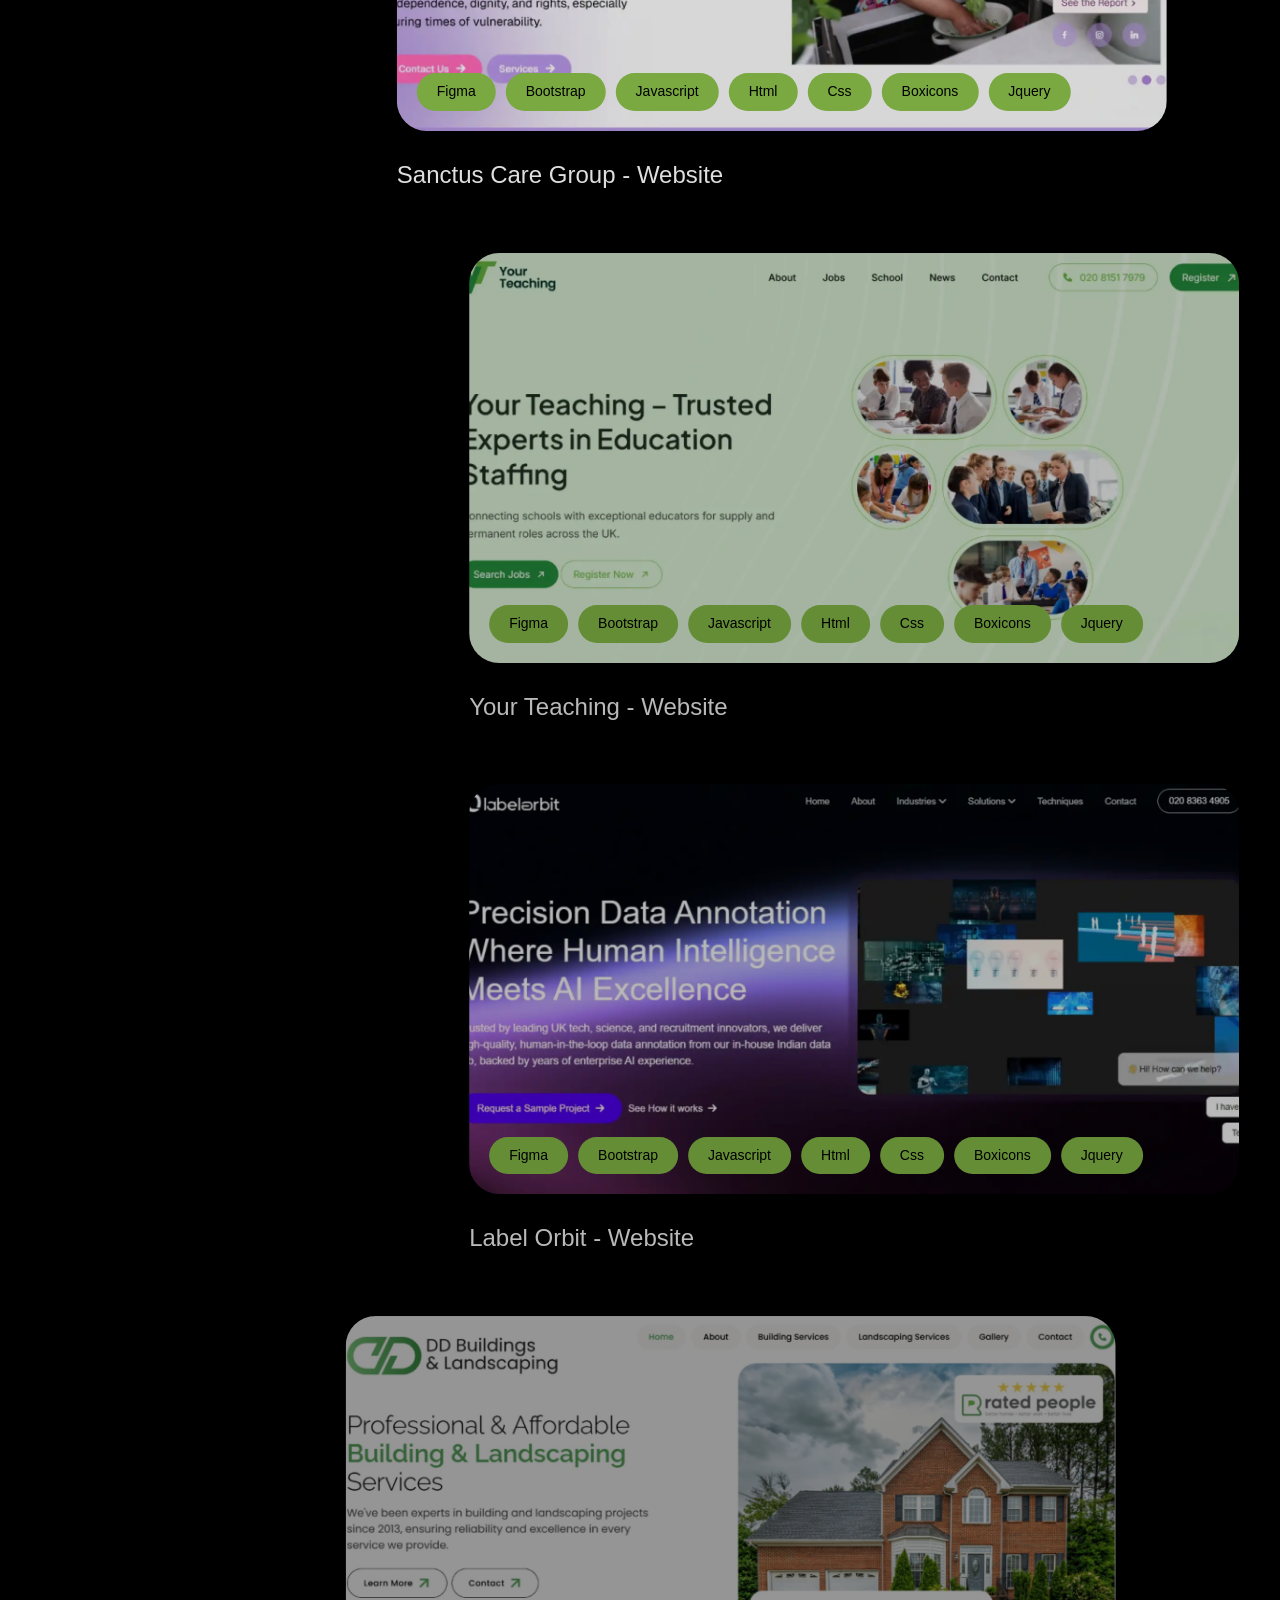
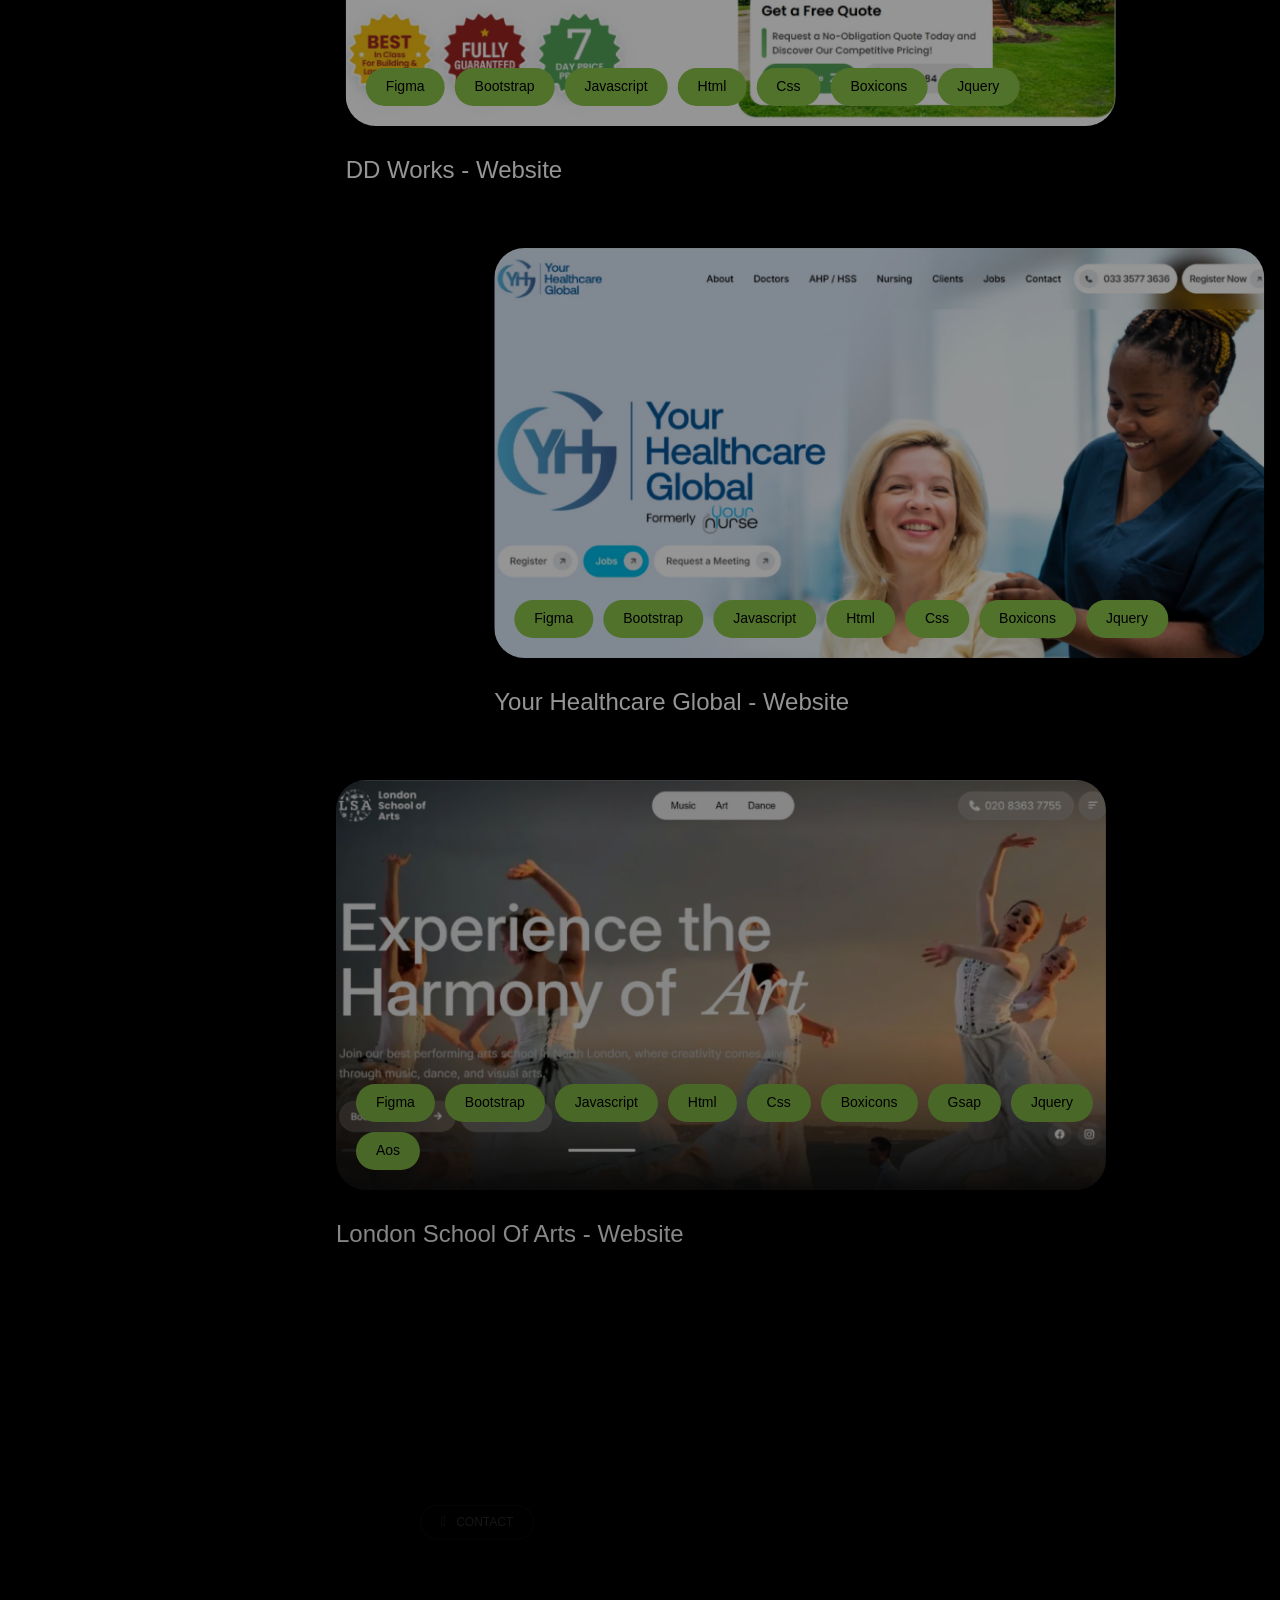
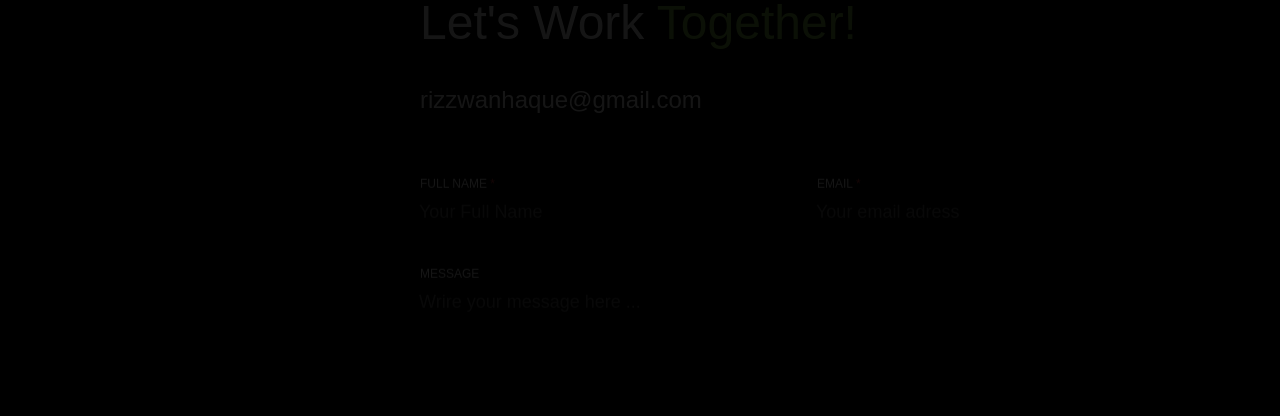
==== commit 3d5d6928: "Add files via upload" ====
--- a/all-works.html
+++ b/all-works.html
@@ -180,6 +180,34 @@
                                         <h2><a href="https://www.ukpropertyreports.com/" target="_blank">UK Property Report - Website</a></h2>
                                     </div>
                                 </div>
+
+
+
+
+                                <div class="col-md-12 scroll-animation" data-animation="fade_from_right">
+                                    <div class="portfolio-item portfolio-full">
+                                        <div class="portfolio-item-inner">
+
+                                            <a href="taj-realestate.html" >
+                                                <img src="assets/images/mob-app.webp" alt="Portfolio">
+                                            </a>
+        
+        
+                                            <ul class="portfolio-categories">
+                                                <li>
+                                                    <span>Figma</span>
+                                                </li>
+                                               
+                                                  <li>
+                                                    <span>UX Research</span>
+                                                </li>
+                                                
+                                            </ul>
+                                        </div>
+                                        <h2><a href="taj-realestate.html" target="_blank">Taj Real Estate - Mobile App</a></h2>
+                                    </div>
+                                </div>
+
         
         
 
@@ -249,6 +277,28 @@
                                 </div>
 
 
+                                <div class="col-md-12 scroll-animation" data-animation="fade_from_right">
+                                    <div class="portfolio-item portfolio-full">
+                                        <div class="portfolio-item-inner">
+
+                                            <a href="kbl-app.html" >
+                                                <img src="assets/images/mob-app02.webp" alt="Portfolio">
+                                            </a>
+        
+                                            <ul class="portfolio-categories">
+                                                <li>
+                                                    <span>Adobe XD</span>
+                                                </li>
+                                               
+                                                  <li>
+                                                    <span>UX Research</span>
+                                                </li>
+                                                
+                                            </ul>
+                                        </div>
+                                        <h2><a href="kbl-app.html" target="_blank">KBL - Mobile App</a></h2>
+                                    </div>
+                                </div>
 
 
 
